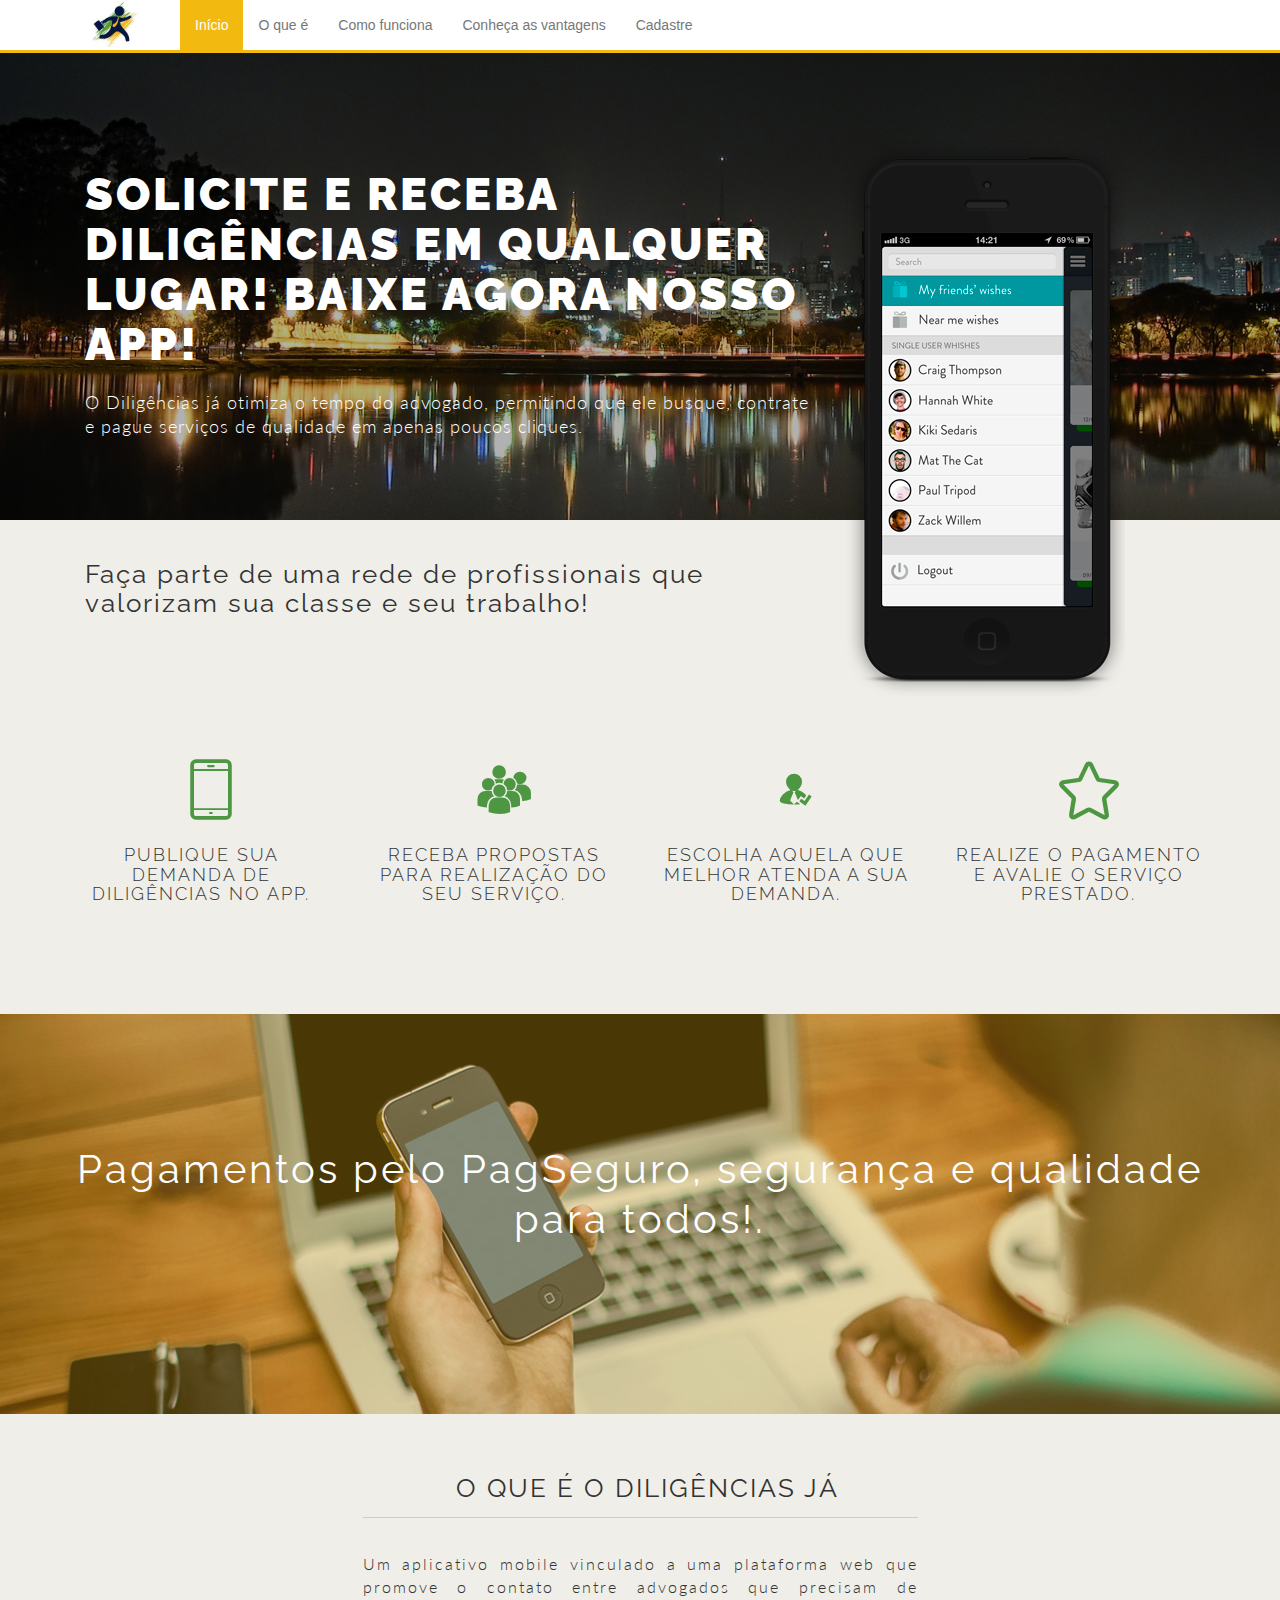
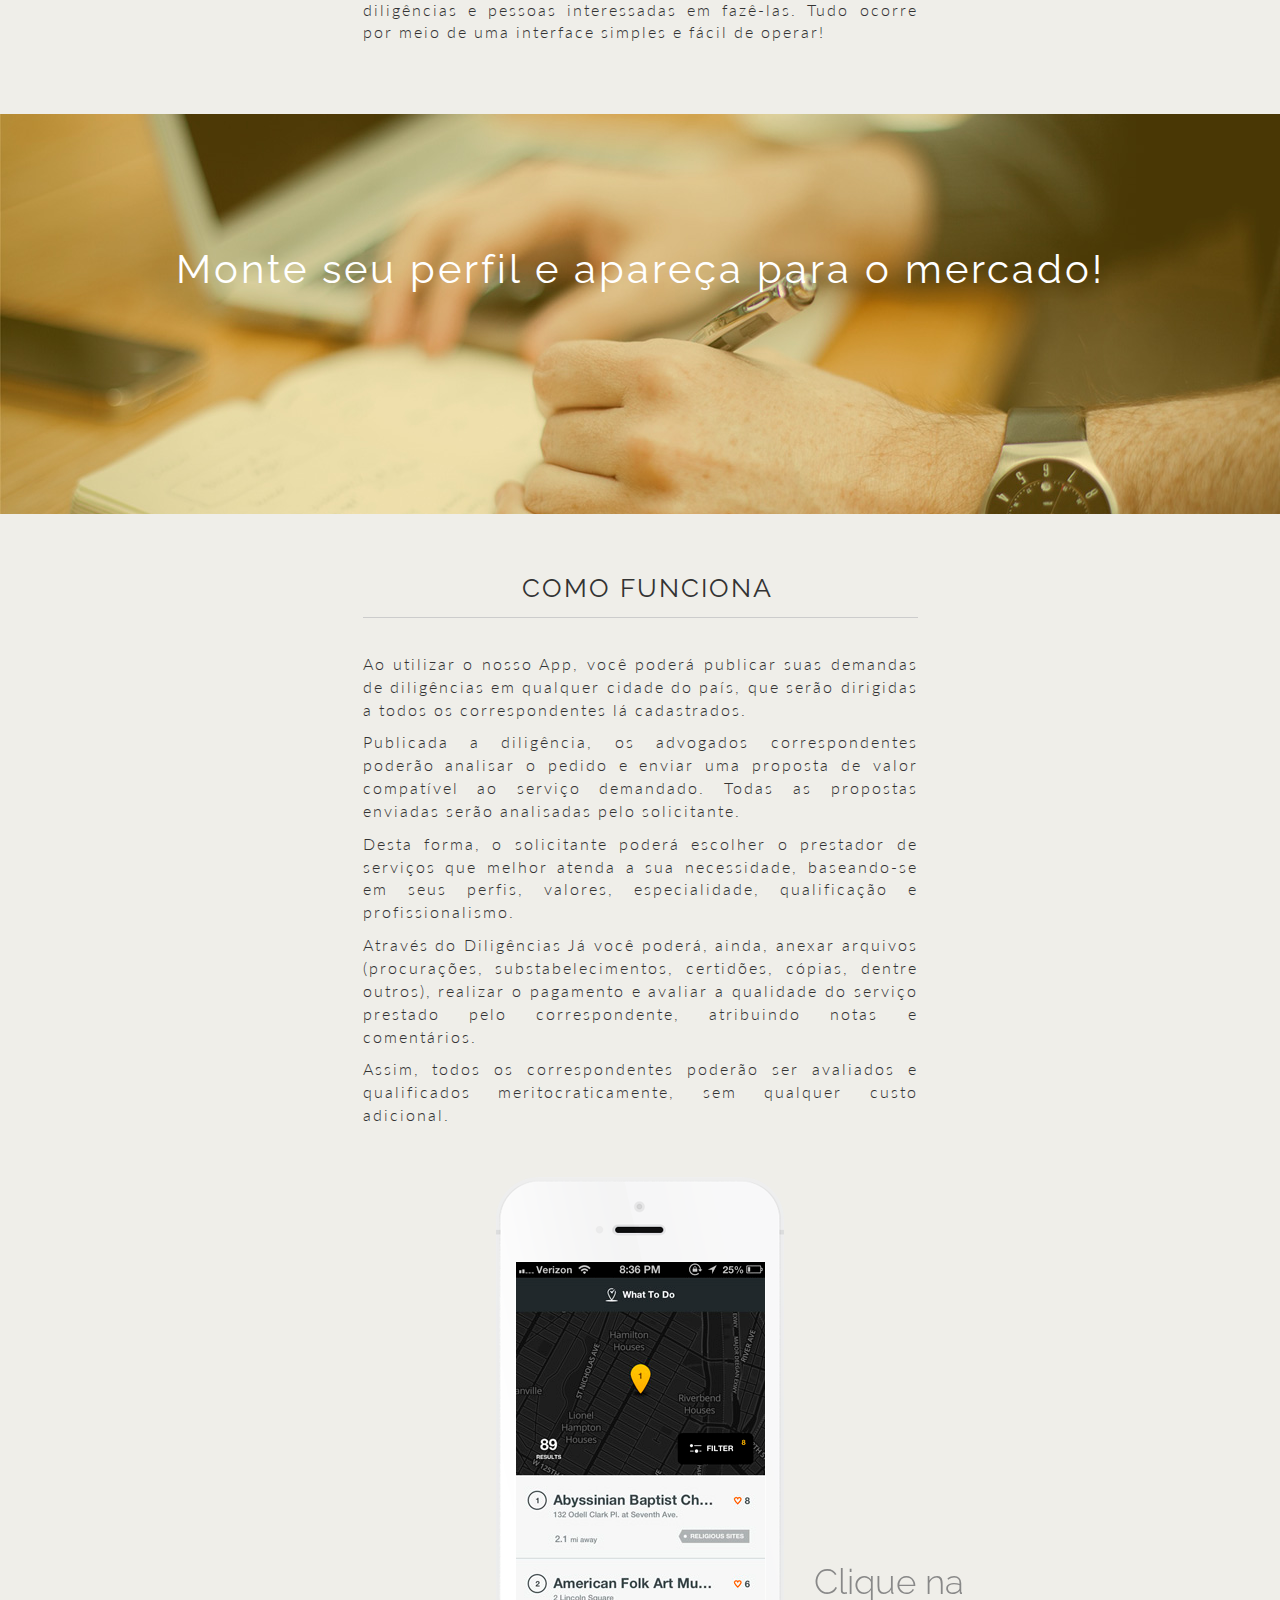
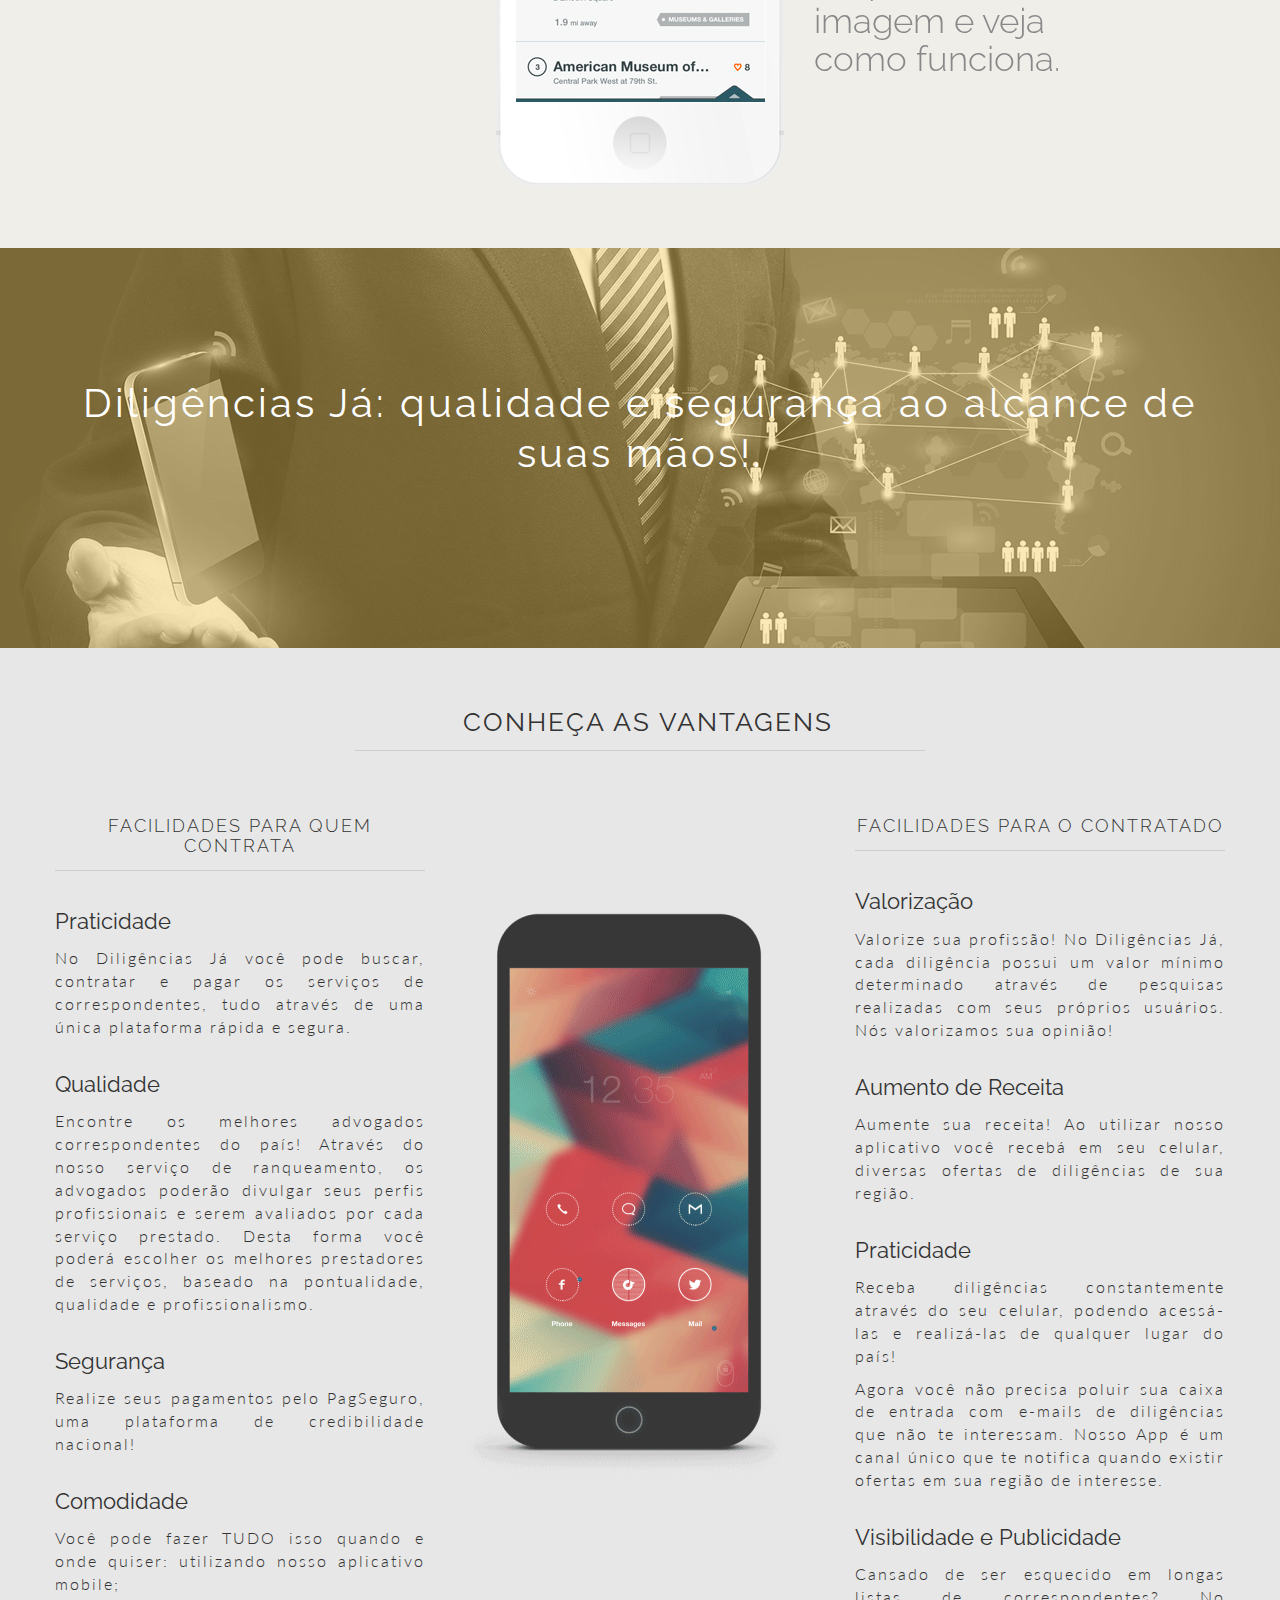
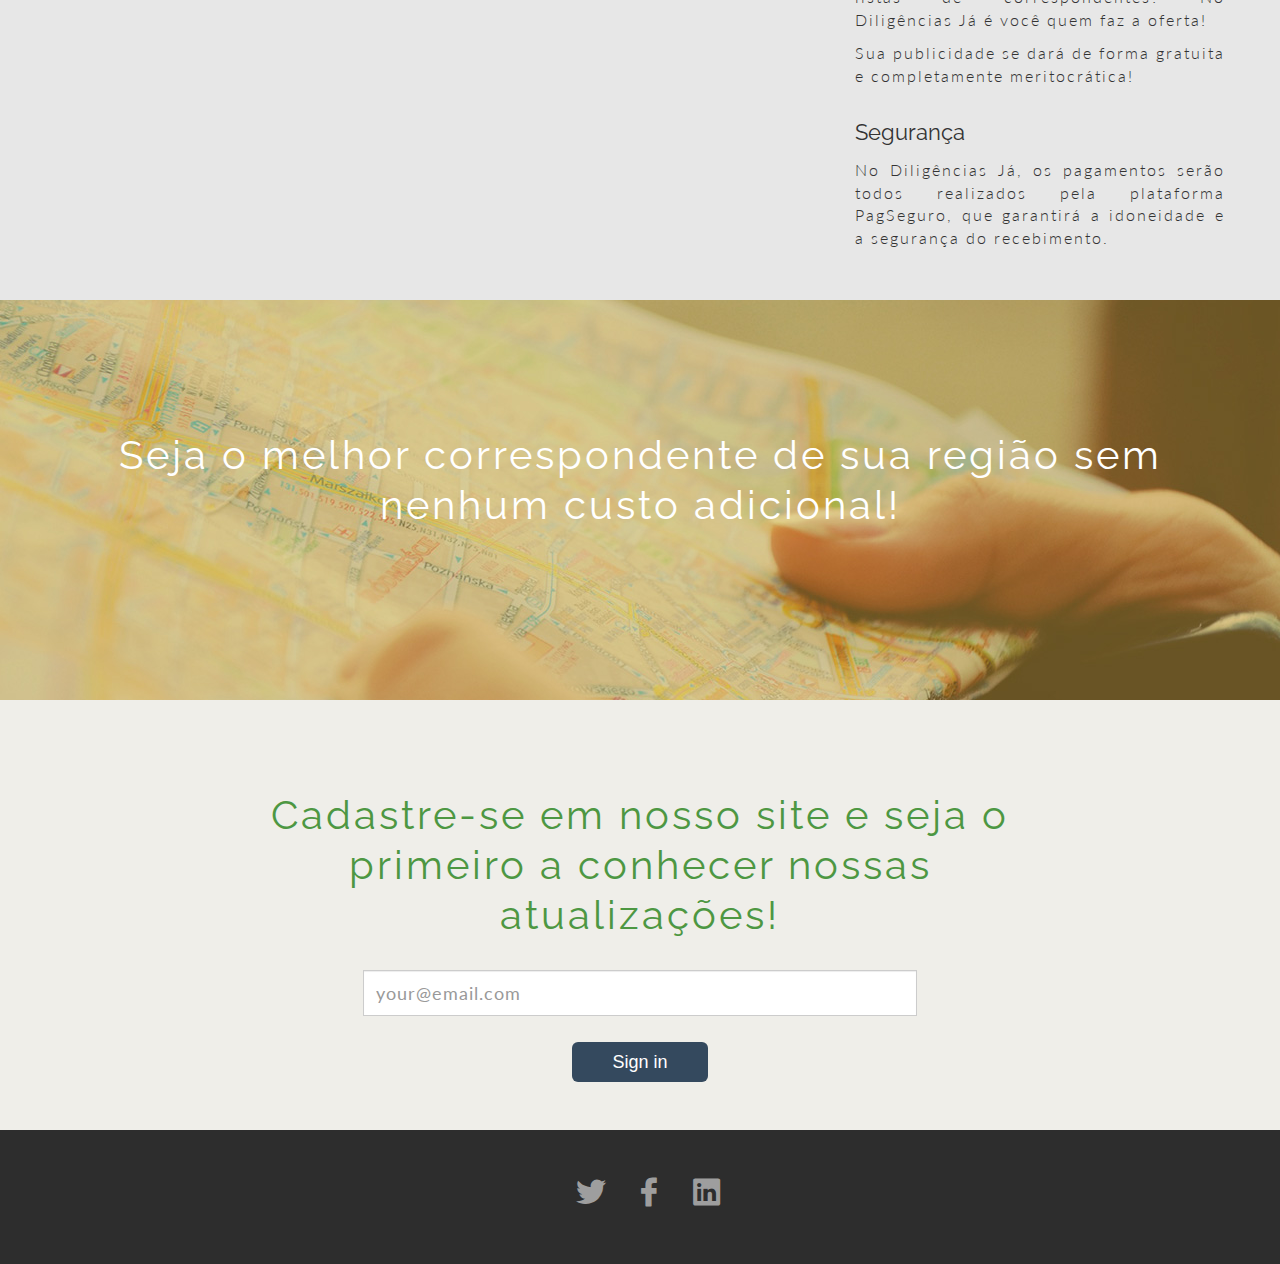
==== index.html @ 66b0fa41 "Alterações" ====
<!DOCTYPE html>
<html lang="en">
  <head>
    <meta charset="utf-8">
    <meta name="viewport" content="width=device-width, initial-scale=1.0">
    <meta name="description" content="">
    <meta name="author" content="">
    <link rel="shortcut icon" href="../../assets/ico/favicon.png">

    <title>Diligências Já</title>

    <!-- Bootstrap core CSS -->
    <link href="assets/css/bootstrap.css" rel="stylesheet">

    <!-- Custom styles for this template -->
    <link href="assets/css/main.css" rel="stylesheet">
	<link href="assets/css/flaticon.css" rel="stylesheet">
    
    <link href='http://fonts.googleapis.com/css?family=Lato:100,300,400,700,300italic,400italic' rel='stylesheet' type='text/css'>
    <link href='http://fonts.googleapis.com/css?family=Raleway:100,400,300,700' rel='stylesheet' type='text/css'>

    <!-- HTML5 shim and Respond.js IE8 support of HTML5 elements and media queries -->
    <!--[if lt IE 9]>
      <script src="../../assets/js/html5shiv.js"></script>
      <script src="../../assets/js/respond.min.js"></script>
    <![endif]-->
  </head>

  <body data-spy="scroll" data-offset="0" data-target="#navbar-main">

    <!-- Fixed navbar -->
    <div id="navbar-main">
    <div class="navbar navbar-default navbar-fixed-top">
      <div class="container">
        <div class="navbar-header">
          <button type="button" class="navbar-toggle" data-toggle="collapse" data-target=".navbar-collapse">
            <span class="icon-bar"></span>
            <span class="icon-bar"></span>
            <span class="icon-bar"></span>
          </button>
          <img src="assets/img/logo.png" width="50px" height="48px" style="margin-left: 20px; margin-right: 40px" />          
        </div>
        <div class="navbar-collapse collapse">
          <ul class="nav navbar-nav">
            <li class="active"><a href="#home" class="smoothScroll">Início</a></li>
            <li><a href="#oquee" class="smoothScroll">O que é</a></li>
            <li><a href="#comofunciona" class="smoothScroll">Como funciona</a></li>
            <li><a href="#vantagens" class="smoothScroll">Conheça as vantagens</a></li>
            <li><a href="#cadastre" class="smoothScroll">Cadastre</a></li>
          </ul>
        </div><!--/.nav-collapse -->
      </div>
    </div>
    </div>
    

	<!-- ========== HEADERWRAP ========== -->
	<section id="home" name="home" class="scrollspy"></section>
	<div id="headerwrap">
		<div class="container">
			<div class="col-lg-8">
				<h1>SOLICITE E RECEBA DILIGÊNCIAS EM QUALQUER LUGAR! BAIXE AGORA NOSSO APP!</h1>
				<p class="hidden-xs">O Diligências já otimiza o tempo do advogado, permitindo que ele busque, contrate e pague serviços de qualidade em apenas poucos cliques.</p>
			</div><!-- col-lg-4 -->
			<div class="col-lg-4" >
				<div class="phonefront">
					<img class="img-responsive" src="assets/img/320x612.png">
				</div>
			</div><!-- col-lg-4 -->
		</div><!-- container -->
	</div><!-- headerwrap -->
	
	
	<!-- ========== WELCOME TEXT ========== -->
    <div class="container">
    	<div class="row">
    		<br>
    		<div class="col-lg-8">
    			<h2>Faça parte de uma rede de profissionais que valorizam sua classe e seu trabalho!</h2>
    		</div>
			<div class="col-lg-4">
			</div>
    	</div><!-- row -->
    </div> <!-- /container -->
    
    
    
	<!-- ========== FEATURES SECTION ========== -->
    <div class="container features">
    	<div class="row">
    		<div class="col-lg-3">
    			<licon class="flaticon-phone12" style="font-size: 60px"></licon>
    			<h4>PUBLIQUE SUA DEMANDA DE DILIGÊNCIAS NO APP.</h4>
    		</div><!-- col-lg-3 -->
    		<div class="col-lg-3">
    			<licon class="flaticon-users6"></licon>
    			<h4>RECEBA PROPOSTAS PARA REALIZAÇÃO DO SEU SERVIÇO.</h4>
    		</div><!-- col-lg-3 -->
    		<div class="col-lg-3" >
    			<licon class="flaticon-43"></licon>
    			<h4>ESCOLHA AQUELA QUE MELHOR ATENDA A SUA DEMANDA.</h4>
    		</div><!-- col-lg-3 -->
    		<div class="col-lg-3">
    			<licon class="flaticon-big58" style="font-size: 60px"></licon>
    			<h4>REALIZE O PAGAMENTO E AVALIE O SERVIÇO PRESTADO.</h4>
    		</div><!-- col-lg-3 -->
    	</div><!-- features -->
    </div><!-- container -->
    


	<!-- ========== SECTION DIVIDER 01 ========== -->
	<div id="section01">
		<div class="container">
			<h1>Pagamentos pelo PagSeguro, segurança e qualidade para todos!.</h1>
		</div><!-- container -->
	</div><!-- section01 -->
	



	<!-- ========== O QUE É ========== -->
	<section id="oquee" name="oquee" class="scrollspy"></section>
	<div class="container">
		<div class="row">
		<br>
		<br>
			<div class="col-lg-6 col-lg-offset-3">
				<h2 class="centered">O QUE É O DILIGÊNCIAS JÁ</h2>
				<hr>
				<br>
				<p align="justify">Um aplicativo mobile vinculado a uma plataforma web que promove o contato entre advogados que precisam de diligências e pessoas interessadas em fazê-las. Tudo ocorre por meio de uma interface simples e fácil de operar!</p> 
				
			</div><!-- col-lg-6 -->
		</div><!-- row -->	
		
		<br>
		<br>
		<br>	
	</div><!-- container -->

	<!-- ========== SECTION DIVIDER 02 ========== -->
	<div id="section02">
		<div class="container">
			<h1>Monte seu perfil e apareça para o mercado!</h1>
		</div><!-- container -->
	</div><!-- section02 -->

	<!-- ========== COMO FUNCIONA ========== -->
	<section id="comofunciona" name="comofunciona" class="scrollspy"></section>
	<div class="container">
		<div class="row">
		<br>
		<br>
			<div class="col-lg-6 col-lg-offset-3">
				<h2 class="centered">COMO FUNCIONA</h2>
				<hr>
				<br>
				<p align="justify">Ao utilizar o nosso App, você poderá publicar suas demandas de diligências em qualquer cidade do país, que serão dirigidas a todos os correspondentes lá cadastrados.</p>
				<p align="justify">Publicada a diligência, os advogados correspondentes poderão analisar o pedido e enviar uma proposta de valor compatível ao serviço demandado. Todas as propostas enviadas serão analisadas pelo solicitante.</p>
				<p align="justify">Desta forma, o solicitante poderá escolher o prestador de serviços que melhor atenda a sua necessidade, baseando-se em seus perfis, valores, especialidade, qualificação e profissionalismo.</p>
				<p align="justify">Através do Diligências Já você poderá, ainda, anexar arquivos (procurações, substabelecimentos, certidões, cópias, dentre outros), realizar o pagamento e avaliar a qualidade do serviço prestado pelo correspondente, atribuindo notas e comentários.</p>
				<p align="justify">Assim, todos os correspondentes poderão ser avaliados e qualificados meritocraticamente, sem qualquer custo adicional.</p> 
				
			</div><!-- col-lg-6 -->
		</div><!-- row -->	
			
		<br>
		<br>
		<div id="ac-wrapper" class="ac-wrapper">
			<div class="ac-device">
				<a href="#"><img src="assets/img/screens/screen4.jpg"/></a>
				<h3 class="ac-title">Clique na imagem e veja como funciona.</h3>
			</div>
			<div class="ac-grid">
				<a href="#"><img src="assets/img/screens/screen2.jpg"/><span>Awesome showcase script.</span></a>
				<a href="#"><img src="assets/img/screens/screen1.jpg"/><span>Ideal for any app.</span></a>
				<a href="#"><img src="assets/img/screens/screen3.jpg"/><span>Truly fashion design.</span></a>
				<a href="#"><img src="assets/img/screens/screen4.jpg"/><span>It's cool, you know it.</span></a>
			</div>
		</div><!-- ac-wrapper -->
		<br>
		<br>
		<br>	
	</div><!-- container -->
	
	
	
	<!-- ========== SECTION DIVIDER 03 ========== -->
	<div id="section03">
		<div class="container">
			<h1>Diligências Já: qualidade e segurança ao alcance de suas mãos!.</h1>
		</div><!-- container -->
	</div><!-- section03 -->
	
	
	
	<!-- ========== FAQ SECTION ========== -->
	<section id="vantagens" name="vantagens" class="scrollspy"></section>
	<div id="faqsection">
		<div class="container">
			<div class="row">
			<br>
			<br>
				<div class="row">
					<div class="col-lg-6 col-lg-offset-3">
						<h2 class="centered">CONHEÇA AS VANTAGENS</h2>
						<hr>
						<br>
						<br>
					</div><!-- col-lg-6 -->
				</div>
				<div class="row">
					<div class="col-lg-4">
						<h4 class="centered">FACILIDADES PARA QUEM CONTRATA</h4>
						<hr>
						<br>
						<div class="advantage-header">Praticidade</div>
			            <p style="text-align: justify">No Diligências Já você pode buscar, contratar e pagar os serviços de correspondentes, tudo através de uma única plataforma rápida e segura.</p>
			            <br>
			            <div class="advantage-header">Qualidade</div>
			            <p style="text-align: justify">Encontre os melhores advogados correspondentes do país! Através do nosso serviço de ranqueamento, os advogados poderão divulgar seus perfis profissionais e serem avaliados por cada serviço prestado. Desta forma você poderá escolher os melhores prestadores de serviços, baseado na pontualidade, qualidade e profissionalismo.</p>
			            <br>
			            <div class="advantage-header">Segurança</div>
			            <p style="text-align: justify">Realize seus pagamentos pelo PagSeguro, uma plataforma de credibilidade nacional!</p>
			            <br>
			            <div class="advantage-header">Comodidade</div>
			            <p style="text-align: justify">Você pode fazer TUDO isso quando e onde quiser: utilizando nosso aplicativo mobile;</p>
					</div>

					<div class="col-lg-4" style="text-align: left">
						<br><br><br><br>
						<img class="img-responsive" src="assets/img/animation.gif" class="centered">
					</div><!-- col-lg-6 -->

					<div class="col-lg-4">
						<h4 class="centered">FACILIDADES PARA O CONTRATADO</h4>
						<hr>
						<br>
						<div class="advantage-header">Valorização</div>
			            <p style="text-align: justify">Valorize sua profissão! No Diligências Já, cada diligência possui um valor mínimo determinado através de pesquisas realizadas com seus próprios usuários. Nós valorizamos sua opinião!</p>
			            <br>
			            <div class="advantage-header">Aumento de Receita</div>
			            <p style="text-align: justify">Aumente sua receita! Ao utilizar nosso aplicativo você recebá em seu celular, diversas ofertas de diligências de sua região.</p>
			            <br>
			            <div class="advantage-header">Praticidade</div>
			            <p style="text-align: justify">Receba diligências constantemente através do seu celular, podendo acessá-las e realizá-las de qualquer lugar do país!</p>
						<p style="text-align: justify">Agora você não precisa poluir sua caixa de entrada com e-mails de diligências que não te interessam. Nosso App é um canal único que te notifica quando existir ofertas em sua região de interesse.</p>
			            <br>
			            <div class="advantage-header">Visibilidade e Publicidade</div>
			            <p style="text-align: justify">Cansado de ser esquecido em longas listas de correspondentes? No Diligências Já é você quem faz a oferta!</p>
						<p style="text-align: justify">Sua publicidade se dará de forma gratuita e completamente meritocrática!</p>
						<br>
						<div class="advantage-header">Segurança</div>
			            <p style="text-align: justify">No Diligências Já, os pagamentos serão todos realizados pela plataforma PagSeguro, que garantirá a idoneidade e a segurança do recebimento.</p>
					</div>
				</div>
			</div><!-- row -->
		</div><!-- container -->
		<br>
		<br>
	</div><!-- faqsection -->	
	
	<!-- ========== SECTION DIVIDER 03 ========== -->
	<div id="section04">
		<div class="container">
			<h1>Seja o melhor correspondente de sua região sem nenhum custo adicional!</h1>
		</div><!-- container -->
	</div>
		
	<!-- ========== Register Wrap ========== -->
	<section id="cadastre" name="cadastre" class="scrollspy"></section>
	<div id="registerwrap">
		<div class="container">
			<div class="row">
				<div class="col-lg-8 col-lg-offset-2">
					<h1>Cadastre-se em nosso site e seja o primeiro a conhecer nossas atualizações!</h1>
					<br>
				</div>
			</div>	
			
			<div class="row">
				<div class="col-lg-offset-3 col-lg-9">
					<form class="form-horizontal" role="form">
					  <div class="form-group">
					    <div class="col-lg-8">
					      <input type="email" class="form-control" id="inputEmail1" placeholder="your@email.com">
					    </div>
					  </div>
					  <div class="form-group">
					    <div class="col-lg-8 centered">
					    <br>
					      <a type="submit" class="btn-lg btn-theme">Sign in</a>
					    </div>
					  </div>
					</form>
				</div>	<!-- col-lg-9 -->		
			
			</div><!-- row -->
			<br>
			<br>
		</div><!-- Container -->
	</div><!-- registerwrap -->
	
	
	
	<div id="footerwrap">
		<div class="container">
			<div class="row">
				<div class="col-lg-offset-4 col-lg-4 centered">
					<p>
						<a href="http://twitter.com/diligencias_ja" target="_blank" class="icon flaticon-social19"></a> 
						<a href="https://www.facebook.com/pages/Dilig%C3%AAncias-J%C3%A1/636984293094674" target="_blank" class="icon flaticon-facebook55"></a>
						<a href="#" class="icon flaticon-linkedin12"></a></p>
				</div>
			
			</div>
			<br>
			<br>
		</div>
	</div>
	

    <!-- Bootstrap core JavaScript
    ================================================== -->
    <!-- Placed at the end of the document so the pages load faster -->
    <script type="text/javascript" src="assets/js/jquery.min.js"></script>
    <script type="text/javascript" src="assets/js/bootstrap.min.js"></script>
	<script type="text/javascript" src="assets/js/appshowcase.js"></script>
    <script type="text/javascript" src="assets/js/smoothscroll.js"></script> 
	<script type="text/javascript" src="assets/js/jquery-func.js"></script>
	<script type="text/javascript" src="assets/js/retina.js"></script>
	<script>
		$(function() {
			AppShowcase.init();
		});
	</script>
  </body>
</html>
---- assets/css/main.css ----
/*
 * Author: Carlos Alvarez
 * URL: http://Alvarez.is
 *
 * Project Name: Diamond - Bootstrap 3 App Landing Page
 * Version: 1.1
 * Date: 09-10-2013
 * URL: http://alvarez.is/demo/diamond/
 */


body {
  padding-top: 70px;
  background-color: #efeee9;
}

h1, h2, h3, h4, h5, h6 {
	font-family: 'Raleway', sans-serif;
}

h2 {
	color: #333;
	font-size: 26px;
	font-weight: 400;
	letter-spacing: 2px;
	margin-left: 15px;
}

h4 {
	color: #333;
	font-size: 18px;
	font-weight: 300;
	letter-spacing: 2px;
	
}

p {
	font-family: 'Lato', sans-serif;
	color: #333;
	font-size: 16px;
	letter-spacing: 2px;
	font-weight: 300;
}

 hr {
    display: block;
    height: 1px;
    border: 0;
    border-top: 1px solid #ccc;
    margin: 1em 0;
    padding: 0;
}

.centered {
	text-align: center;
}


/* ========== Bootstrap Modifications ========== */
.navbar-default {
	background-color: #ffffff;
	border-color: #e7e7e7;
	border-bottom: #f2b910 solid 3px;
}

.navbar-default .navbar-nav > .active > a,
.navbar-default .navbar-nav > .active > a:hover,
.navbar-default .navbar-nav > .active > a:focus {
  	color: #ffffff;
	background-color: #f2b910;
}

.navbar-brand licon {
	vertical-align: middle;
}

.advantage-header {
	font-family: 'Raleway', sans-serif;
	font-size: 22px;
	color: #333;
	margin-bottom: 10px;
}

.accordion-heading {
	margin-top: : 30px;
}

.accordion-heading a {
	font-family: 'Raleway', sans-serif;
	font-size: 22px;
	color: #333;
}

.accordion-heading a:hover {
	font-family: 'Raleway', sans-serif;
	font-size: 22px;
	color: #4d9742;
	text-decoration: none;
}

.form-control {
	  height: 46px;
	  font-size: 18px;
	  font-family: 'Lato', sans-serif;
	  letter-spacing: 1px;
	  border-radius: 0px;
}

.btn-theme {
  color: #ffffff;
  background-color: #34495e;
  padding-left: 40px;
  padding-right: 40px;
  padding-bottom: 10px;
  padding-top: 10px;
}

.btn-theme:hover,
.btn-theme:focus,
.btn-theme:active,
.btn-theme.active,
.open .dropdown-toggle.btn-default {
  background-color: #2c3e50;
  color: #ffffff;
  cursor: pointer;
}

/* ========== WRAP Configuration ========== */

#headerwrap {
	background: url(../img/bg.jpg) no-repeat center top;
	margin-top: -50px;
	padding-top:120px;
	text-align:center;
	background-attachment: relative;
	background-position: center center;
	min-height: 500px;
	width: 100%;
	
    -webkit-background-size: 100%;
    -moz-background-size: 100%;
    -o-background-size: 100%;
    background-size: 100%;

    -webkit-background-size: cover;
    -moz-background-size: cover;
    -o-background-size: cover;
    background-size: cover;
}

#headerwrap h1 {
	color: #ffffff;
	font-size: 45px;
	font-weight: 900;
	line-height: 50px;
	text-align: left;
	padding-top: 10px;
	letter-spacing: 3px;
}

#headerwrap p {
	color: #ffffff;
	font-size: 18px;
	margin-top:20px;
	line-height: 24px;
	text-align: left;
	letter-spacing: 1px;
}

.phonefront {
	position: absolute;
	height: auto;
}

#section01 {
	background: url(../img/section01.jpg) no-repeat center top;
	padding-top:80px;
	text-align:center;
	background-attachment: relative;
	background-position: center center;
	min-height: 400px;
	width: 100%;
	
    -webkit-background-size: 100%;
    -moz-background-size: 100%;
    -o-background-size: 100%;
    background-size: 100%;

    -webkit-background-size: cover;
    -moz-background-size: cover;
    -o-background-size: cover;
    background-size: cover;
}

#section01 h1 {
	color: #ffffff;
	font-size: 40px;
	font-weight: 400;
	line-height: 50px;
	text-align: center;
	padding-top: 30px;
	letter-spacing: 3px;
}

#section02 {
	background: url(../img/section02.jpg) no-repeat center top;
	padding-top:80px;
	text-align:center;
	background-attachment: relative;
	background-position: center center;
	min-height: 400px;
	width: 100%;
	
    -webkit-background-size: 100%;
    -moz-background-size: 100%;
    -o-background-size: 100%;
    background-size: 100%;

    -webkit-background-size: cover;
    -moz-background-size: cover;
    -o-background-size: cover;
    background-size: cover;
}

#section02 h1 {
	color: #ffffff;
	font-size: 40px;
	font-weight: 400;
	line-height: 50px;
	text-align: center;
	padding-top: 30px;
	letter-spacing: 3px;
}

#section03 {
	background: url(../img/section03.jpg) no-repeat center top;
	padding-top:80px;
	text-align:center;
	background-attachment: relative;
	background-position: center center;
	min-height: 400px;
	width: 100%;
	
    -webkit-background-size: 100%;
    -moz-background-size: 100%;
    -o-background-size: 100%;
    background-size: 100%;

    -webkit-background-size: cover;
    -moz-background-size: cover;
    -o-background-size: cover;
    background-size: cover;
}

#section03 h1 {
	color: #ffffff;
	font-size: 40px;
	font-weight: 400;
	line-height: 50px;
	text-align: center;
	padding-top: 30px;
	letter-spacing: 3px;
}

#section04 {
	background: url(../img/section04.jpg) no-repeat center top;
	padding-top:80px;
	text-align:center;
	background-attachment: relative;
	background-position: center center;
	min-height: 400px;
	width: 100%;
	
    -webkit-background-size: 100%;
    -moz-background-size: 100%;
    -o-background-size: 100%;
    background-size: 100%;

    -webkit-background-size: cover;
    -moz-background-size: cover;
    -o-background-size: cover;
    background-size: cover;
}

#section04 h1 {
	color: #ffffff;
	font-size: 40px;
	font-weight: 400;
	line-height: 50px;
	text-align: center;
	padding-top: 30px;
	letter-spacing: 3px;
}

#registerwrap {
	/*background-color: #ffffff;*/
	color: #ffffff;
	margin-top: 40px;
}

#registerwrap h1 {
	color: #4d9742;
	font-size: 40px;
	font-weight: 400;
	line-height: 50px;
	text-align: center;
	padding-top: 30px;
	letter-spacing: 3px;
}

#footerwrap {
	background-color: #2d2d2d;
	color: #ffffff;
	padding-top: 40px;
}

#footerwrap h3 {
	color: white;
	font-size: 22px;
	letter-spacing: 2px;
}

#footerwrap p {
	color: white;
	font-size: 16px;
	letter-spacing: 2px;
}

/* =========== Linecons ============ */

.features {
	padding-top: 120px;
	padding-bottom: 100px;
	text-align: center;
}

licon {
	font-size: 60px;
	color: #4d9742;
	padding: 20px;
	vertical-align: middle;
}

#faqsection {
	background-color: #e7e7e7;
}

.faq licon {
	font-size: 35px;
	padding-left: 0px;
}


/* =========== APP Showcase ========== */

.ac-wrapper {
	width: 100%;
	position: relative;
	-webkit-perspective: 1000px;
	-moz-perspective: 1000px;
	perspective: 1000px;
	-webkit-perspective-origin: 50% 25%;
	-moz-perspective-origin: 50% 25%;
	perspective-origin: 50% 25%;
}

.ac-wrapper h2 {
	top: 20%;
	width: 50%;
	position: absolute;
	font-weight: 300;
	font-size: 4em;
	text-align: right;
	padding: 0 180px 0 50px;
	pointer-events: none;
}

.ac-wrapper h2 span {
	display: block;
	font-size: 60%;
	color: #c0c0c0;
}

.ac-device {
	background: url(../img/iPhone.png) no-repeat;
	width: 288px;
	height: 611px;
	margin: 0 auto;
	position: relative;
	-webkit-transition: all 0.3s ease;
	-moz-transition: all 0.3s ease;
	transition: all 0.3s ease;
	-webkit-transform-style: preserve-3d;
	-moz-transform-style: preserve-3d;
	transform-style: preserve-3d;
}

.ac-device a {
	height: 440px;
	width: 249px;
	display: inline-block;
	margin: 85px 0 0 20px;
}

.ac-device a img {
	display: block;
}

.ac-device h3 {
	position: absolute;
	font-size: 2.5em;
	left: 100%;
	width: 100%;
	top: 60%;
	margin-left: 30px;
	font-weight: 300;
	color: #888;
}

.ac-grid {
	position: absolute;
	width: 100%;
	padding-top: 3.6em;
	z-index: 1000;
	top: 0;
	left: 0;
	text-align: center;
	pointer-events: none;
	-webkit-transform-style: preserve-3d;
	-moz-transform-style: preserve-3d;
	transform-style: preserve-3d;
}

.ac-grid a {
	width: 220px;
	display: inline-block;
	position: relative;
	margin: 10px 5px;
	cursor: pointer;
	opacity: 0;
	pointer-events: none;
	-webkit-transition: all 0.3s ease;
	-moz-transition: all 0.3s ease;
	transition: all 0.3s ease;
	-webkit-transform: translateZ(-350px);
	-moz-transform: translateZ(-350px);
	transform: translateZ(-350px);
	-webkit-transition-delay: 0s;
	-moz-transition-delay: 0s;
	transition-delay: 0s;
}

.ac-grid a:first-child {
	-webkit-transform-origin: right center;
	-moz-transform-origin: right center;
	transform-origin: right center;
}

.ac-grid a:last-child {
	-webkit-transform-origin: left center;
	-moz-transform-origin: left center;
	transform-origin: left center;
}

.ac-grid a img {
	display: block;
	width: 100%;
}

.ac-grid a span {
	position: absolute;
	height: 100%;
	width: 100%;
	left: 0;
	top: 0;
	text-transform: uppercase;
	padding: 4em 1em 0;
	z-index: 100;
	color: #ddd;
	background: rgba(0,0,0,0.4);
	font-weight: 700;
	opacity: 0;
	-webkit-transform: translateY(-5px);
	-moz-transform: translateY(-5px);
	transform: translateY(-5px);
	-webkit-transition: all 0.2s ease;
	-moz-transition: all 0.2s ease;
	transition: all 0.2s ease;
}

.ac-grid a:hover span {
	opacity: 1;
	-webkit-transform: translateY(0);
	-moz-transform: translateY(0);
	transform: translateY(0);
}

.ac-wrapper.ac-gridview .ac-device {
	-webkit-transform: translateZ(-350px);
	-moz-transform: translateZ(-350px);
	transform: translateZ(-350px);
	opacity: .6;
}

.ac-wrapper.ac-gridview .ac-grid {
	pointer-events: auto;
}

.ac-wrapper.ac-gridview .ac-grid a {
	opacity: 1;
	pointer-events: auto;
}

.ac-wrapper.ac-gridview .ac-grid a:first-child {
	-webkit-transform: rotateY(-20deg) translateZ(0px);
	-moz-transform: rotateY(-20deg) translateZ(0px);
	transform: rotateY(-20deg) translateZ(0px);
}

.ac-wrapper.ac-gridview .ac-grid a:nth-child(2) {
	-webkit-transition-delay: 50ms;
	-moz-transition-delay: 50ms;
	transition-delay: 50ms;
	-webkit-transform: translateZ(0px);
	-moz-transform: translateZ(0px);
	transform: translateZ(0px);
}

.ac-wrapper.ac-gridview .ac-grid a:nth-child(3) {
	-webkit-transition-delay: 100ms;
	-moz-transition-delay: 100ms;
	transition-delay: 100ms;
	-webkit-transform: translateZ(0px);
	-moz-transform: translateZ(0px);
	transform: translateZ(0px);
}

.ac-wrapper.ac-gridview .ac-grid a:last-child {
	-webkit-transition-delay: 150ms;
	-moz-transition-delay: 150ms;
	transition-delay: 150ms;
	-webkit-transform: rotateY(20deg) translateZ(0px);
	-moz-transform: rotateY(20deg) translateZ(0px);
	transform: rotateY(20deg) translateZ(0px);
}


/* ==========================================================================
   Pricing Tables
   ========================================================================== */
   
.pricing-option {
    padding-bottom: 40px;
}

.pricing-option .pricing-top {
    position: relative;
    background: #222;
    color: white;
    text-align: center;
    font-weight: bold;

    padding: 40px 20px 30px 20px;
    -webkit-box-sizing: border-box;
    -moz-box-sizing: border-box;
    box-sizing: border-box;
}

.pricing-option .pricing-top .special-label {
    display: block;
    width: 100%;
    position: absolute;
    top: 0;
    left: 0;
    background: #4d9742;
    text-transform: uppercase;
    font-size: 15px;
    font-weight: bold;
    padding: 3px 0;
}

.special .pricing-top {
    background: black;
}

.pricing-option .pricing-edition {
    text-transform: uppercase;
    display: block;
    font-size: 25px;
    letter-spacing: 8px;
}

.pricing-option .price {
    display: inline-block;
    position: relative;
    font-family: 'Raleway', sans-serif;
}

.pricing-option .price sup {
    position: absolute;
    top: 50px;
    left: -10px;
    font-size: 24px;
    font-family: 'Raleway', sans-serif;
}

.pricing-option .price .price-amount {
    font-size: 108px;
    letter-spacing: -4px;
    font-family: 'Raleway', sans-serif;
}

.pricing-option .price small {
    position: relative;
    left: -10px;
    font-size: 18px;
}

.pricing-option ul {
    list-style: none;
    margin: 0;
    background: #ffffff;
    text-align: center;
    padding-left: 0px;
    font-family: 'Lato', sans-serif;
    letter-spacing: 1px;
}

.pricing-option ul li {
    border-bottom: solid 1px #e1e1e1;
    padding-top: 20px;
    padding-bottom: 20px;
}

.pricing-option .pricing-signup {
    display: block;
    text-align: center;
    font-size: 18px;
    font-weight: bold;
    padding: 15px 10px;
    color: white;
    background: #4d9742;
    font-family: 'Lato', sans-serif;
    letter-spacing: 2px;
}

.pricing-option .pricing-signup:hover {
    background: #16a085;
}


.icon {
	font-size: 30px;
	color: #9e9e9e;
}

.icon:hover {
	color: #f2b910;
	text-decoration: none
}



/* =========== Media Queries ============ */

@media (max-width : 1025px) { 
	
	#headerwrap h1 {
		padding-top: 0px;
		font-size: 30px;
		line-height: 36px;
		text-align: center;
	}
	
	.phonefront {
		position: relative;
		text-align: center;
	}
}


/* =========== SPECIAL Media Queries for APP Showcase ============ */


@media screen and (max-width: 1024px) {
	.ac-wrapper { 
		font-size: 60%; 
		width: 100%; 
		padding: 0 20px;
	}

	.ac-device {
		margin: 0;
		width: 100%;
	}

	.ac-device h3 { 
		width: 50%;
		left: 290px;
	}

	.ac-wrapper h2 { 
		left: 308px; 
		padding: 0; 
		text-align: left; 
		margin-left: 30px;
	}
}

@media screen and (max-width: 928px) {
	.ac-grid {
		width: 90%;
		left: 5%;
		margin-left: 0;
		padding-top: 8em;
	}

	.ac-grid a {
		width: 22%;
	}
}


@media screen and (max-width: 571px) {
	.ac-wrapper {
		padding: 0 20px 100px;
		margin-left: -10px;
	}

	.ac-wrapper h2 { 
		width: 100%;
		text-align: center;
		margin: 0 0 1em;
		top: 0;
		left: auto;
		position: relative;
	}

	.ac-device {
		margin: 0 !important;
		width: 288px;
		padding: -10px;
	}

	.ac-device h3 {
		position: relative;
		margin: 0;
		left: auto;
		width: 100%;
		top: 100px;
		display: block;
		text-align: center;
	}

	.ac-grid a {
		width: 40%;
	}

	.ac-wrapper.ac-gridview .ac-grid a {
		-webkit-transform: translateZ(0px) !important;
		-moz-transform: translateZ(0px) !important;
		transform: translateZ(0px) !important;
	}
}
---- assets/css/flaticon.css ----
@font-face {
	font-family: "Flaticon";
	src: url("../fonts/flaticon.eot");
	src: url("../fonts/flaticon.eot#iefix") format("embedded-opentype"),
	url("../fonts/flaticon.woff") format("woff"),
	url("../fonts/flaticon.ttf") format("truetype"),
	url("../fonts/flaticon.svg") format("svg");
	font-weight: normal;
	font-style: normal;
}
[class^="flaticon-"]:before, [class*=" flaticon-"]:before,
[class^="flaticon-"]:after, [class*=" flaticon-"]:after {   
	font-family: Flaticon;
    font-style: normal;    
	margin-left: 20px;
}.flaticon-banknote:before {
	content: "\e000";
}
.flaticon-banknotes:before {
	content: "\e001";
}
.flaticon-big58:before {
	content: "\e002";
}
.flaticon-facebook55:before {
	content: "\e003";
}
.flaticon-favorite21:before {
	content: "\e004";
}
.flaticon-hand129:before {
	content: "\e005";
}
.flaticon-handshake1:before {
	content: "\e006";
}
.flaticon-iphone26:before {
	content: "\e007";
}
.flaticon-like:before {
	content: "\e008";
}
.flaticon-linkedin12:before {
	content: "\e009";
}
.flaticon-magnifier13:before {
	content: "\e00a";
}
.flaticon-multiple25:before {
	content: "\e00b";
}
.flaticon-phone12:before {
	content: "\e00c";
}
.flaticon-social19:before {
	content: "\e00d";
}
.flaticon-users6:before {
	content: "\e00e";
}
.flaticon-verification5:before {
	content: "\e00f";
}
.flaticon-43:before {
	content: "\e010";
}
.flaticon-visa6:before {
	content: "\e011";
}
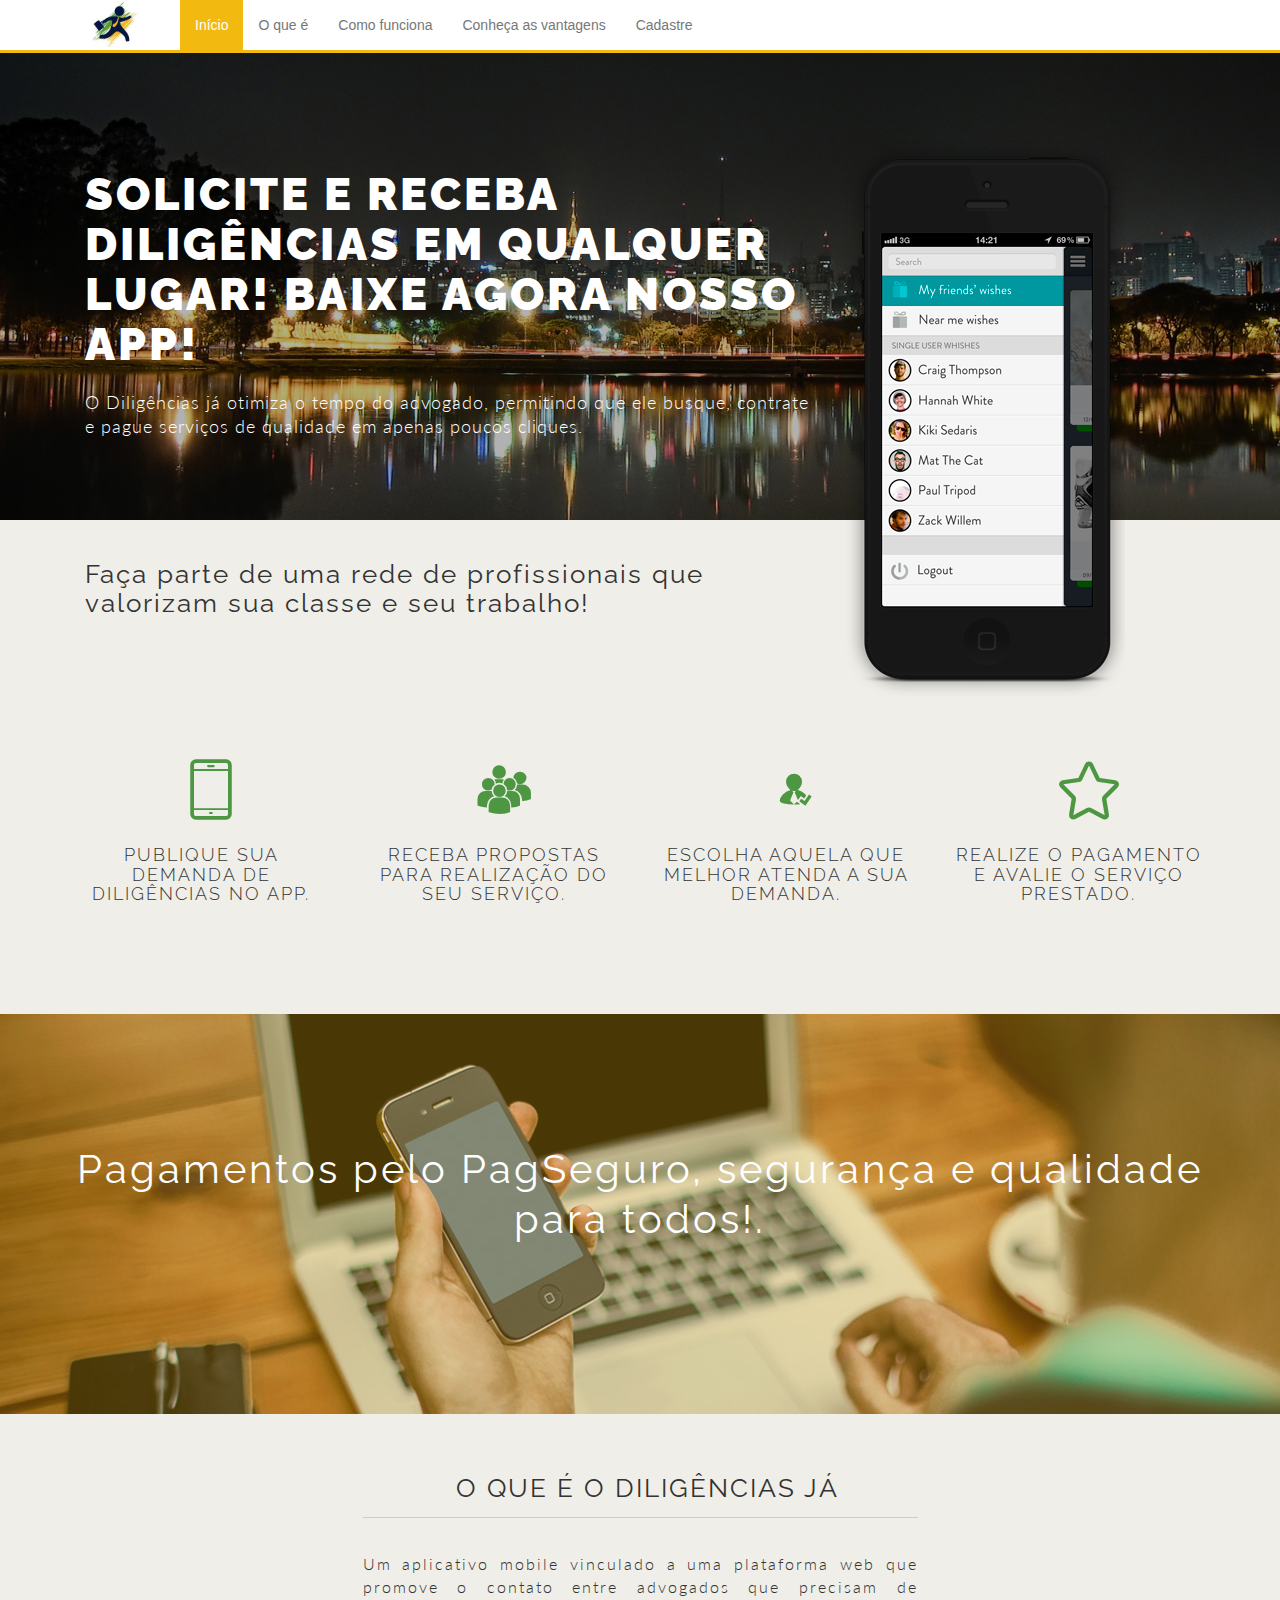
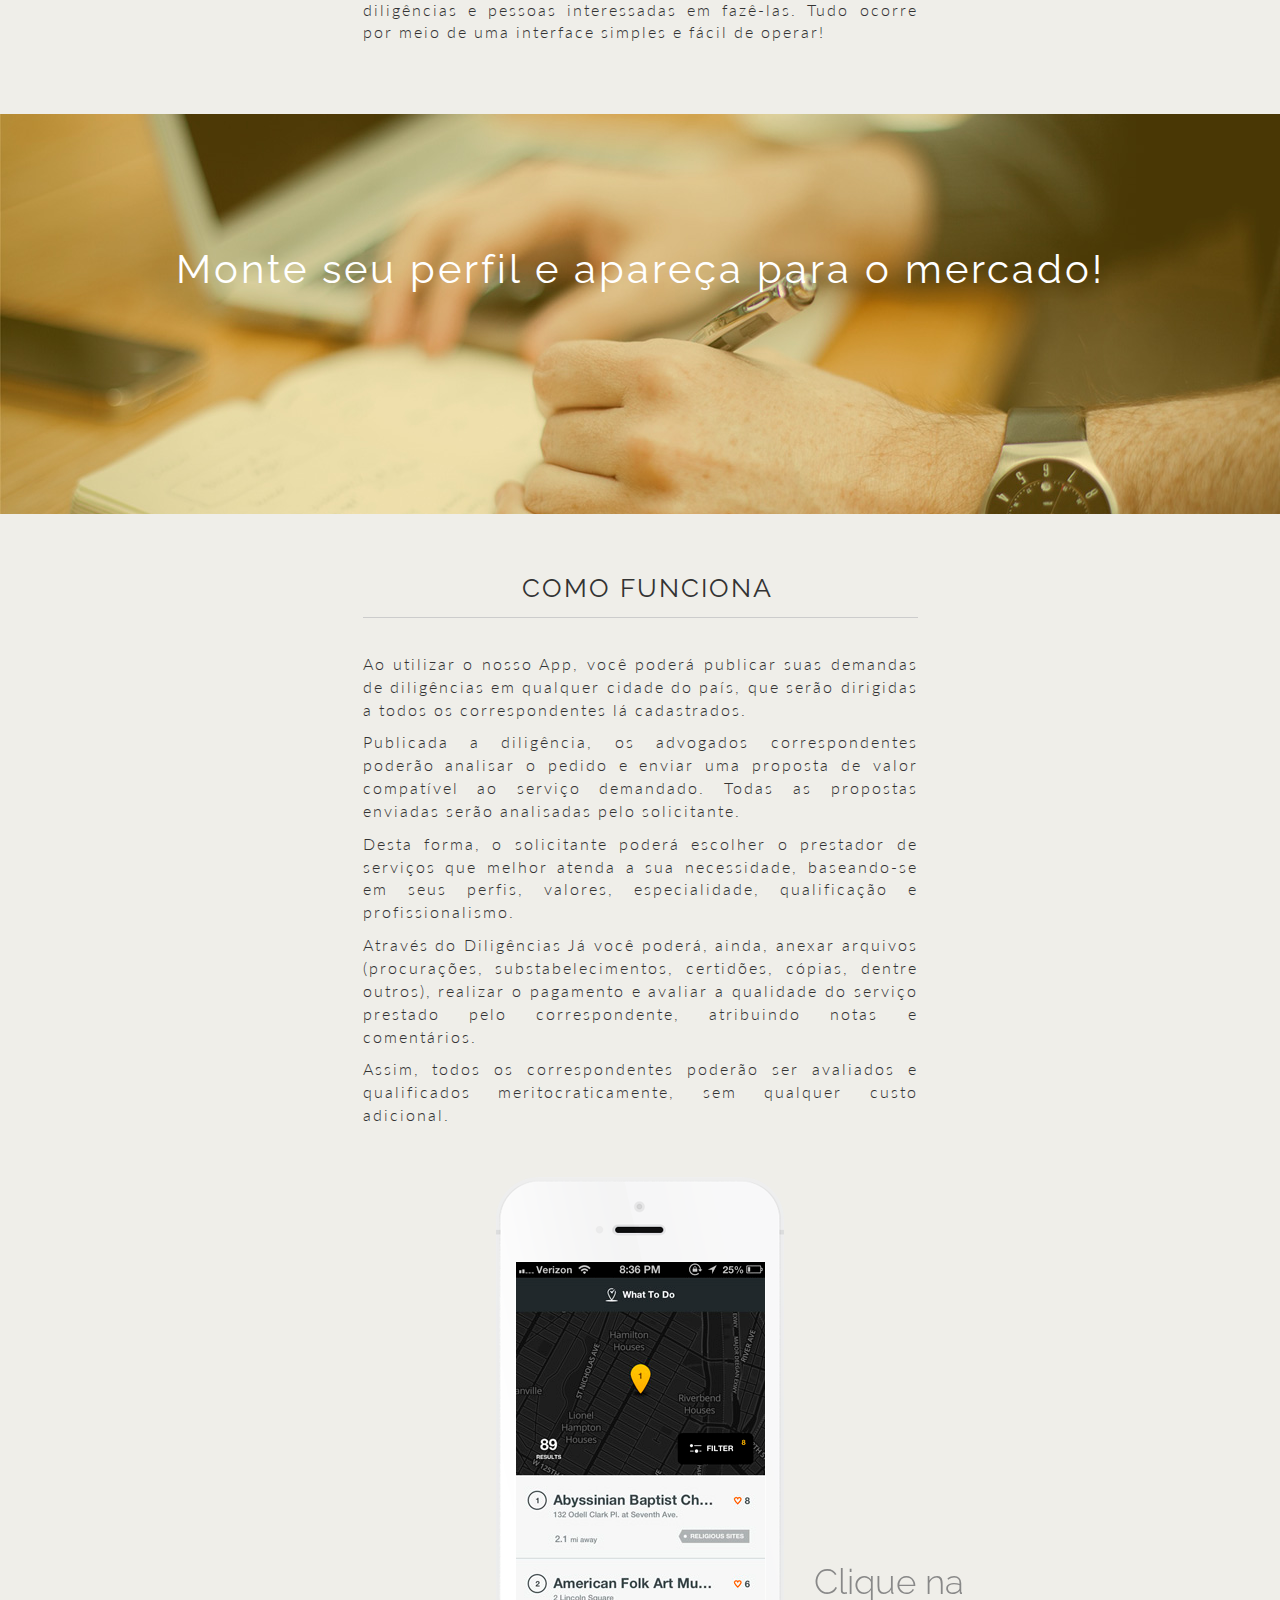
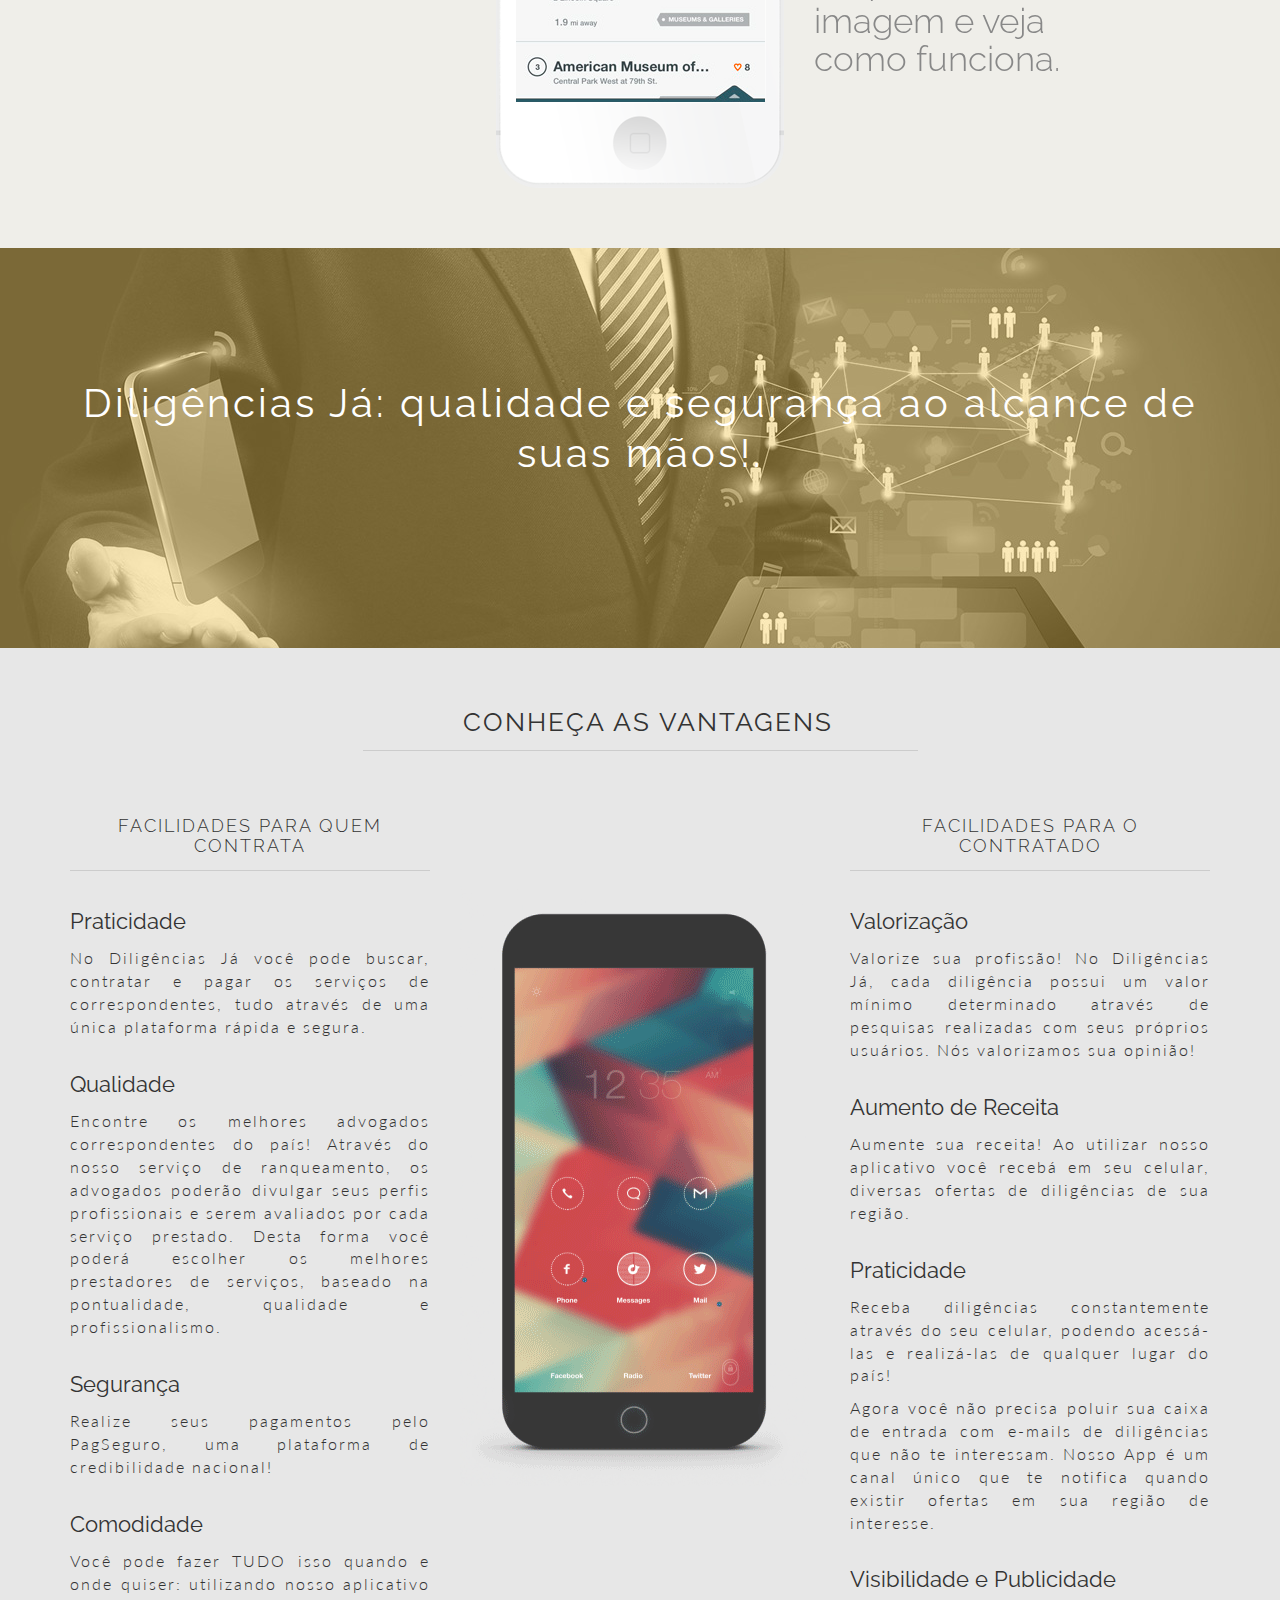
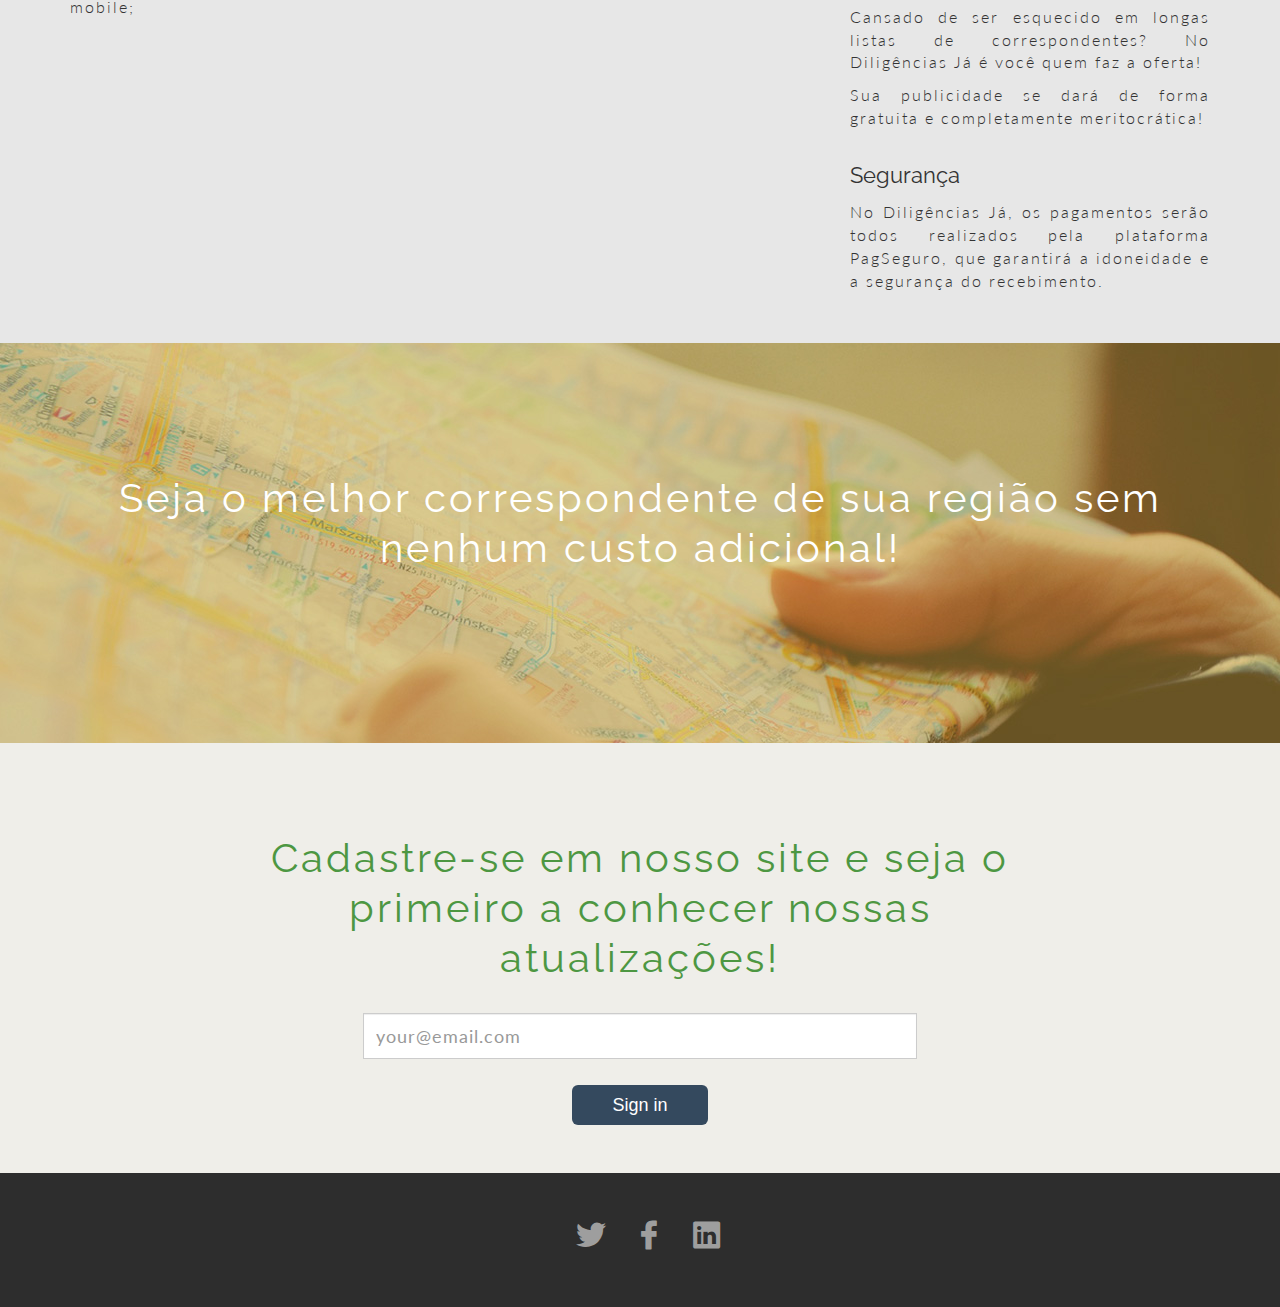
==== commit d6a014a5: "Alterações" ====
--- a/index.html
+++ b/index.html
@@ -202,58 +202,54 @@
 			<div class="row">
 			<br>
 			<br>
-				<div class="row">
-					<div class="col-lg-6 col-lg-offset-3">
-						<h2 class="centered">CONHEÇA AS VANTAGENS</h2>
-						<hr>
-						<br>
-						<br>
-					</div><!-- col-lg-6 -->
-				</div>
-				<div class="row">
-					<div class="col-lg-4">
-						<h4 class="centered">FACILIDADES PARA QUEM CONTRATA</h4>
-						<hr>
-						<br>
-						<div class="advantage-header">Praticidade</div>
-			            <p style="text-align: justify">No Diligências Já você pode buscar, contratar e pagar os serviços de correspondentes, tudo através de uma única plataforma rápida e segura.</p>
-			            <br>
-			            <div class="advantage-header">Qualidade</div>
-			            <p style="text-align: justify">Encontre os melhores advogados correspondentes do país! Através do nosso serviço de ranqueamento, os advogados poderão divulgar seus perfis profissionais e serem avaliados por cada serviço prestado. Desta forma você poderá escolher os melhores prestadores de serviços, baseado na pontualidade, qualidade e profissionalismo.</p>
-			            <br>
-			            <div class="advantage-header">Segurança</div>
-			            <p style="text-align: justify">Realize seus pagamentos pelo PagSeguro, uma plataforma de credibilidade nacional!</p>
-			            <br>
-			            <div class="advantage-header">Comodidade</div>
-			            <p style="text-align: justify">Você pode fazer TUDO isso quando e onde quiser: utilizando nosso aplicativo mobile;</p>
-					</div>
-
-					<div class="col-lg-4" style="text-align: left">
-						<br><br><br><br>
-						<img class="img-responsive" src="assets/img/animation.gif" class="centered">
-					</div><!-- col-lg-6 -->
-
-					<div class="col-lg-4">
-						<h4 class="centered">FACILIDADES PARA O CONTRATADO</h4>
-						<hr>
-						<br>
-						<div class="advantage-header">Valorização</div>
-			            <p style="text-align: justify">Valorize sua profissão! No Diligências Já, cada diligência possui um valor mínimo determinado através de pesquisas realizadas com seus próprios usuários. Nós valorizamos sua opinião!</p>
-			            <br>
-			            <div class="advantage-header">Aumento de Receita</div>
-			            <p style="text-align: justify">Aumente sua receita! Ao utilizar nosso aplicativo você recebá em seu celular, diversas ofertas de diligências de sua região.</p>
-			            <br>
-			            <div class="advantage-header">Praticidade</div>
-			            <p style="text-align: justify">Receba diligências constantemente através do seu celular, podendo acessá-las e realizá-las de qualquer lugar do país!</p>
-						<p style="text-align: justify">Agora você não precisa poluir sua caixa de entrada com e-mails de diligências que não te interessam. Nosso App é um canal único que te notifica quando existir ofertas em sua região de interesse.</p>
-			            <br>
-			            <div class="advantage-header">Visibilidade e Publicidade</div>
-			            <p style="text-align: justify">Cansado de ser esquecido em longas listas de correspondentes? No Diligências Já é você quem faz a oferta!</p>
-						<p style="text-align: justify">Sua publicidade se dará de forma gratuita e completamente meritocrática!</p>
-						<br>
-						<div class="advantage-header">Segurança</div>
-			            <p style="text-align: justify">No Diligências Já, os pagamentos serão todos realizados pela plataforma PagSeguro, que garantirá a idoneidade e a segurança do recebimento.</p>
-					</div>
+				<div class="col-lg-6 col-lg-offset-3">
+					<h2 class="centered">CONHEÇA AS VANTAGENS</h2>
+					<hr>
+					<br>
+					<br>
+				</div><!-- col-lg-6 -->				
+				<div class="col-lg-4">
+					<h4 class="centered">FACILIDADES PARA QUEM CONTRATA</h4>
+					<hr>
+					<br>
+					<div class="advantage-header">Praticidade</div>
+		            <p style="text-align: justify">No Diligências Já você pode buscar, contratar e pagar os serviços de correspondentes, tudo através de uma única plataforma rápida e segura.</p>
+		            <br>
+		            <div class="advantage-header">Qualidade</div>
+		            <p style="text-align: justify">Encontre os melhores advogados correspondentes do país! Através do nosso serviço de ranqueamento, os advogados poderão divulgar seus perfis profissionais e serem avaliados por cada serviço prestado. Desta forma você poderá escolher os melhores prestadores de serviços, baseado na pontualidade, qualidade e profissionalismo.</p>
+		            <br>
+		            <div class="advantage-header">Segurança</div>
+		            <p style="text-align: justify">Realize seus pagamentos pelo PagSeguro, uma plataforma de credibilidade nacional!</p>
+		            <br>
+		            <div class="advantage-header">Comodidade</div>
+		            <p style="text-align: justify">Você pode fazer TUDO isso quando e onde quiser: utilizando nosso aplicativo mobile;</p>
+				</div>
+
+				<div class="col-lg-4" style="text-align: left">
+					<br><br><br><br>
+					<img class="img-responsive" src="assets/img/animation.gif" class="centered">
+				</div><!-- col-lg-6 -->
+
+				<div class="col-lg-4">
+					<h4 class="centered">FACILIDADES PARA O CONTRATADO</h4>
+					<hr>
+					<br>
+					<div class="advantage-header">Valorização</div>
+		            <p style="text-align: justify">Valorize sua profissão! No Diligências Já, cada diligência possui um valor mínimo determinado através de pesquisas realizadas com seus próprios usuários. Nós valorizamos sua opinião!</p>
+		            <br>
+		            <div class="advantage-header">Aumento de Receita</div>
+		            <p style="text-align: justify">Aumente sua receita! Ao utilizar nosso aplicativo você recebá em seu celular, diversas ofertas de diligências de sua região.</p>
+		            <br>
+		            <div class="advantage-header">Praticidade</div>
+		            <p style="text-align: justify">Receba diligências constantemente através do seu celular, podendo acessá-las e realizá-las de qualquer lugar do país!</p>
+					<p style="text-align: justify">Agora você não precisa poluir sua caixa de entrada com e-mails de diligências que não te interessam. Nosso App é um canal único que te notifica quando existir ofertas em sua região de interesse.</p>
+		            <br>
+		            <div class="advantage-header">Visibilidade e Publicidade</div>
+		            <p style="text-align: justify">Cansado de ser esquecido em longas listas de correspondentes? No Diligências Já é você quem faz a oferta!</p>
+					<p style="text-align: justify">Sua publicidade se dará de forma gratuita e completamente meritocrática!</p>
+					<br>
+					<div class="advantage-header">Segurança</div>
+		            <p style="text-align: justify">No Diligências Já, os pagamentos serão todos realizados pela plataforma PagSeguro, que garantirá a idoneidade e a segurança do recebimento.</p>
 				</div>
 			</div><!-- row -->
 		</div><!-- container -->
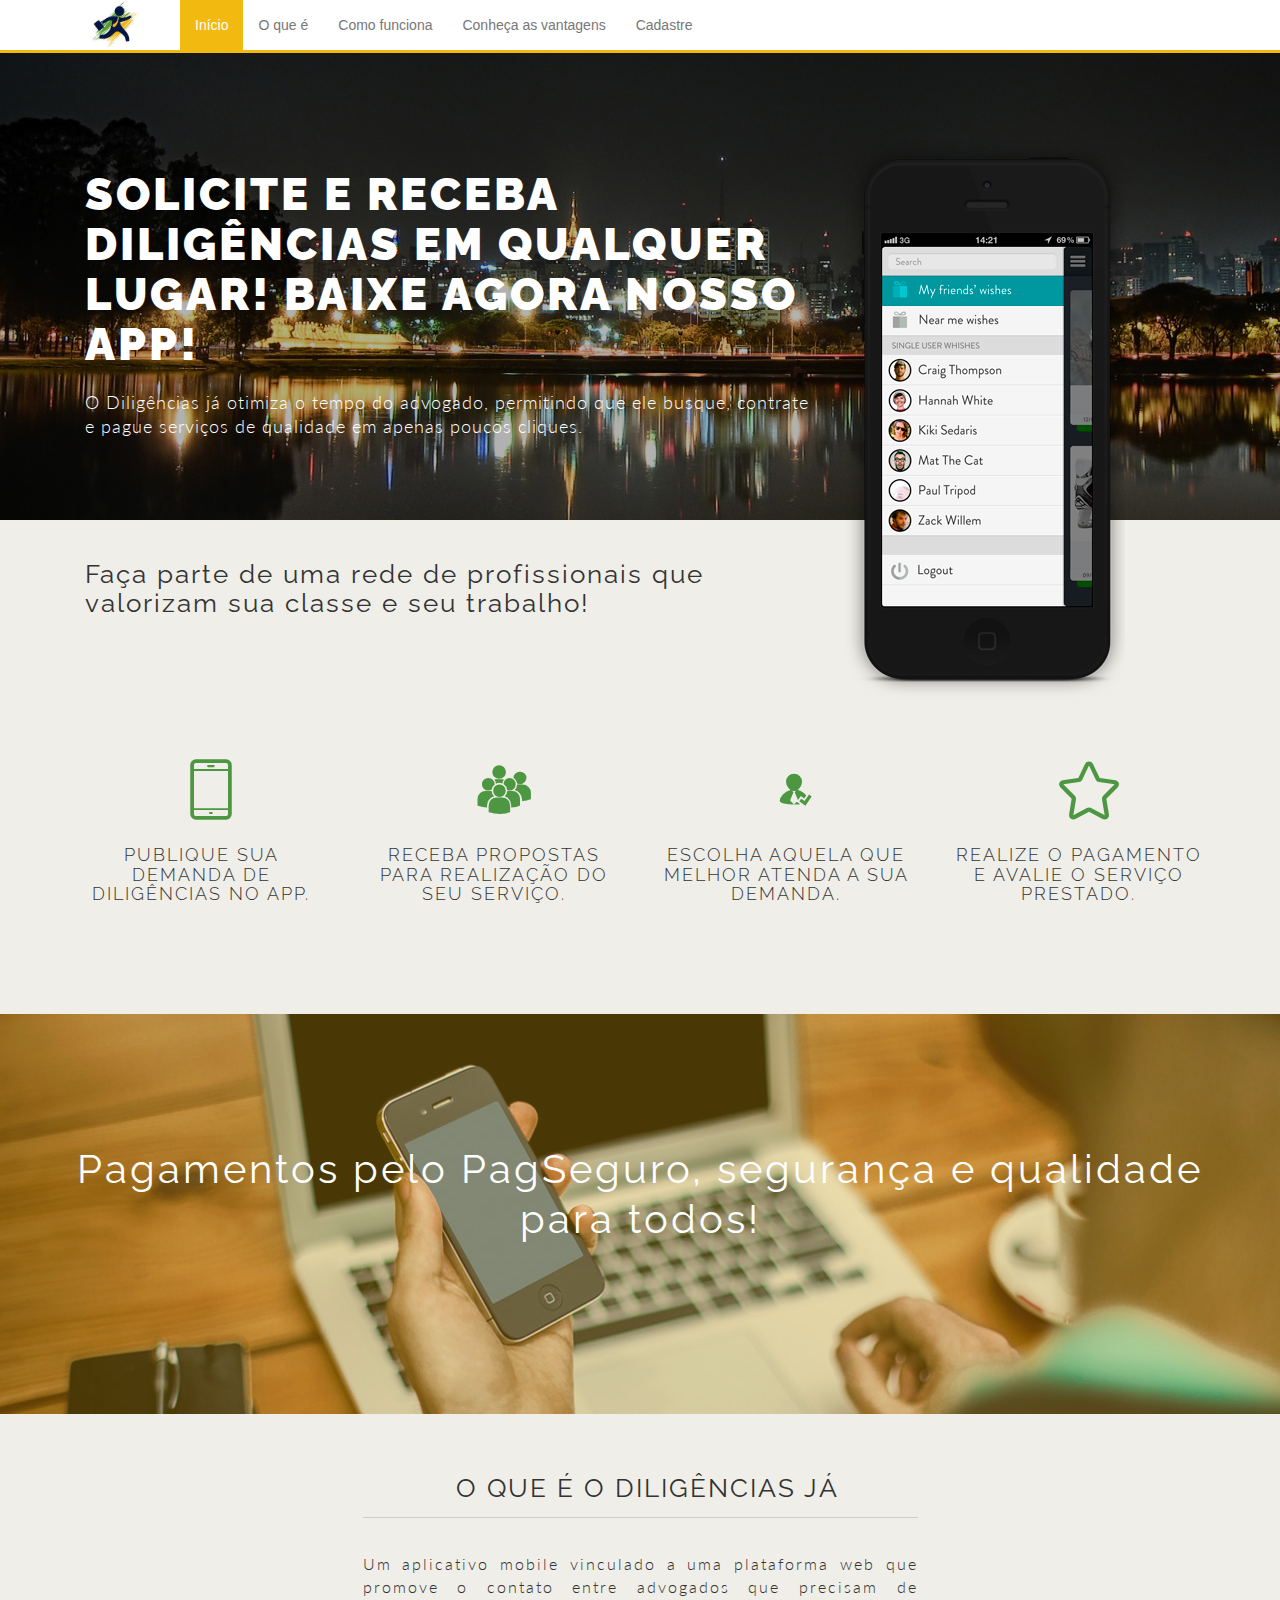
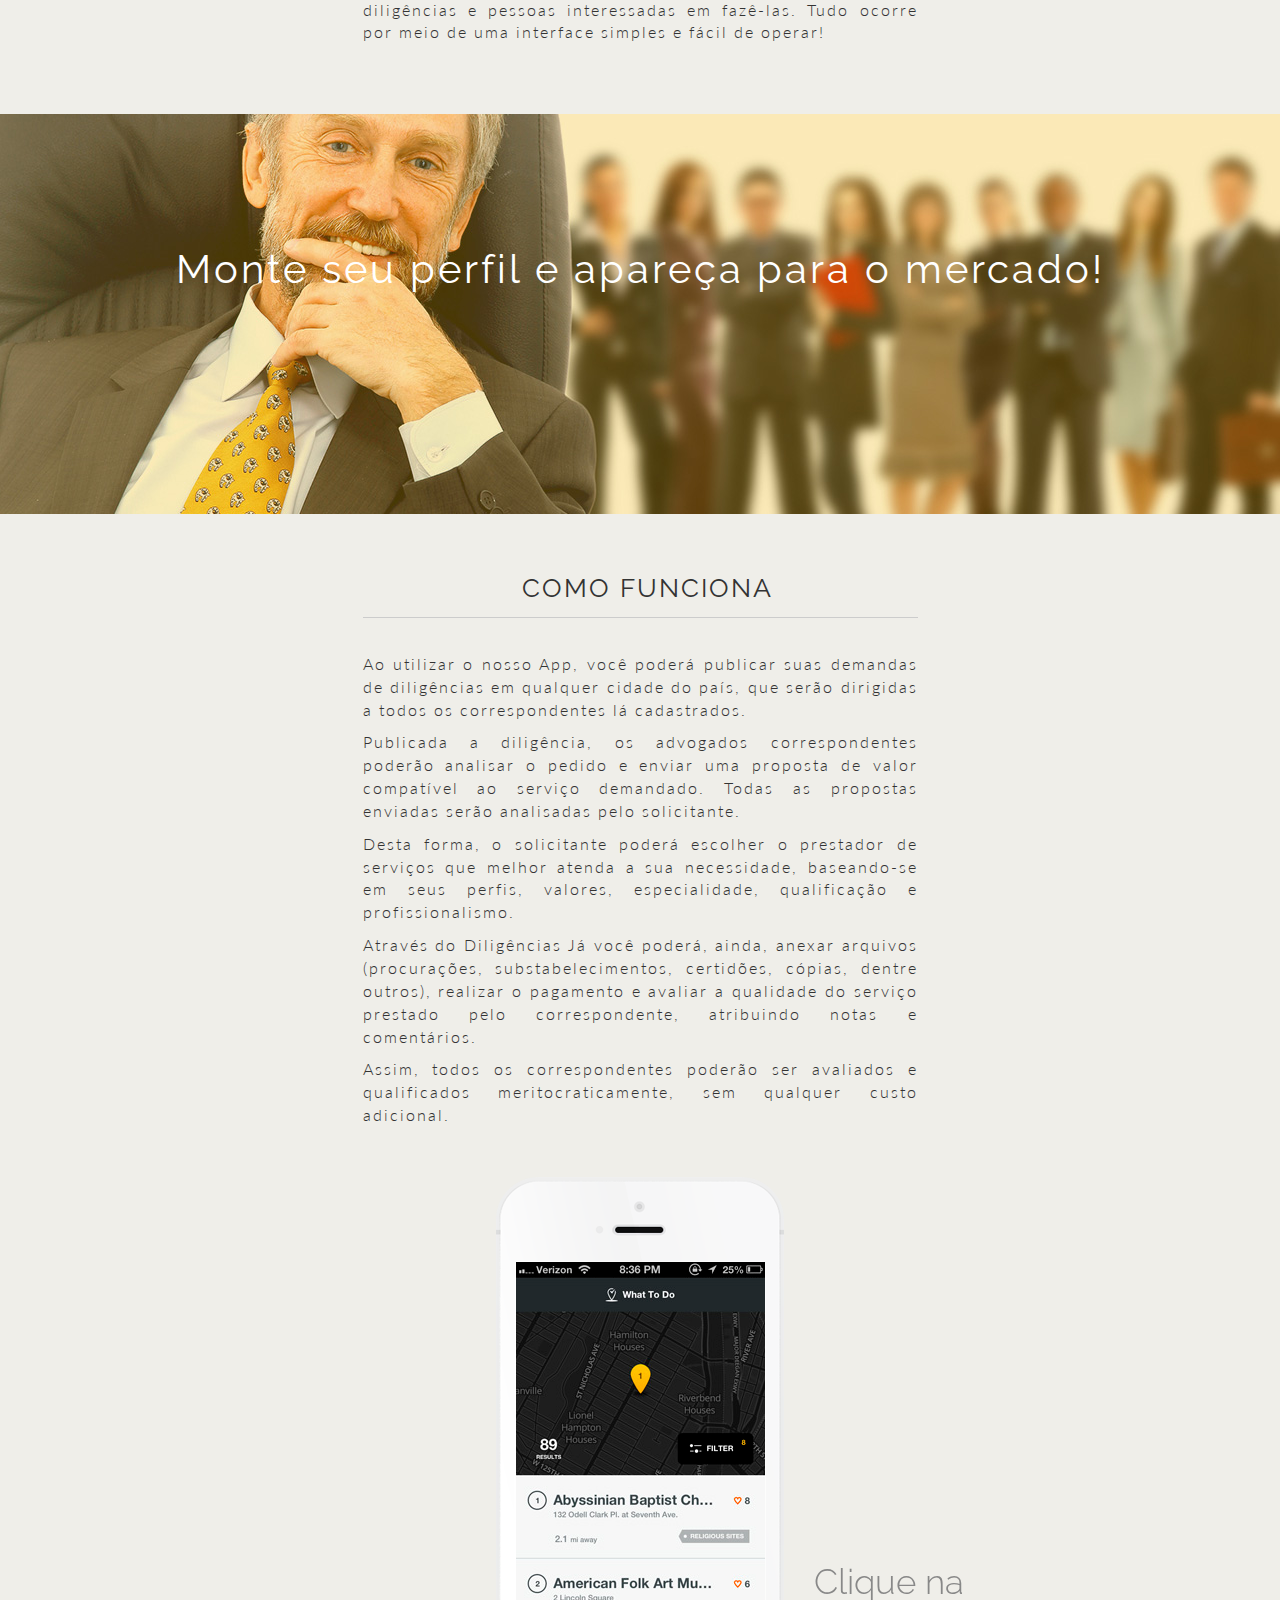
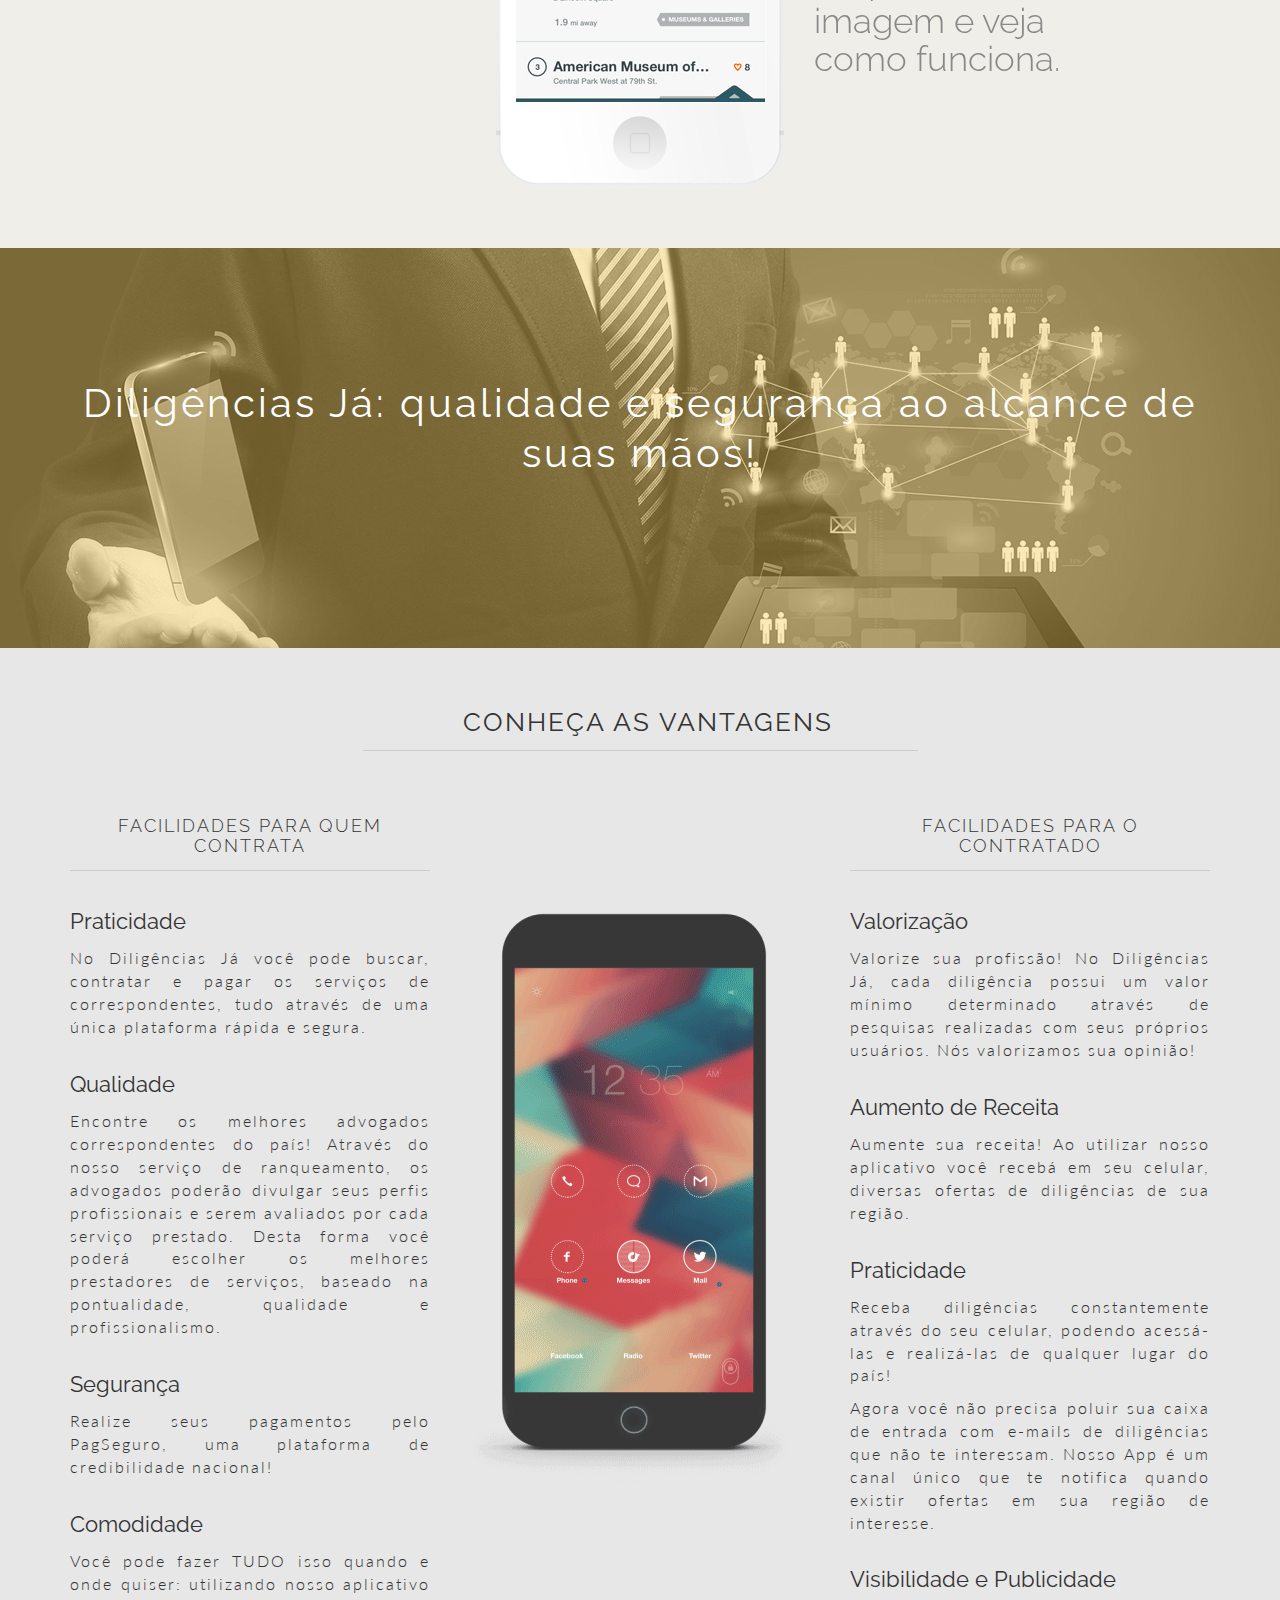
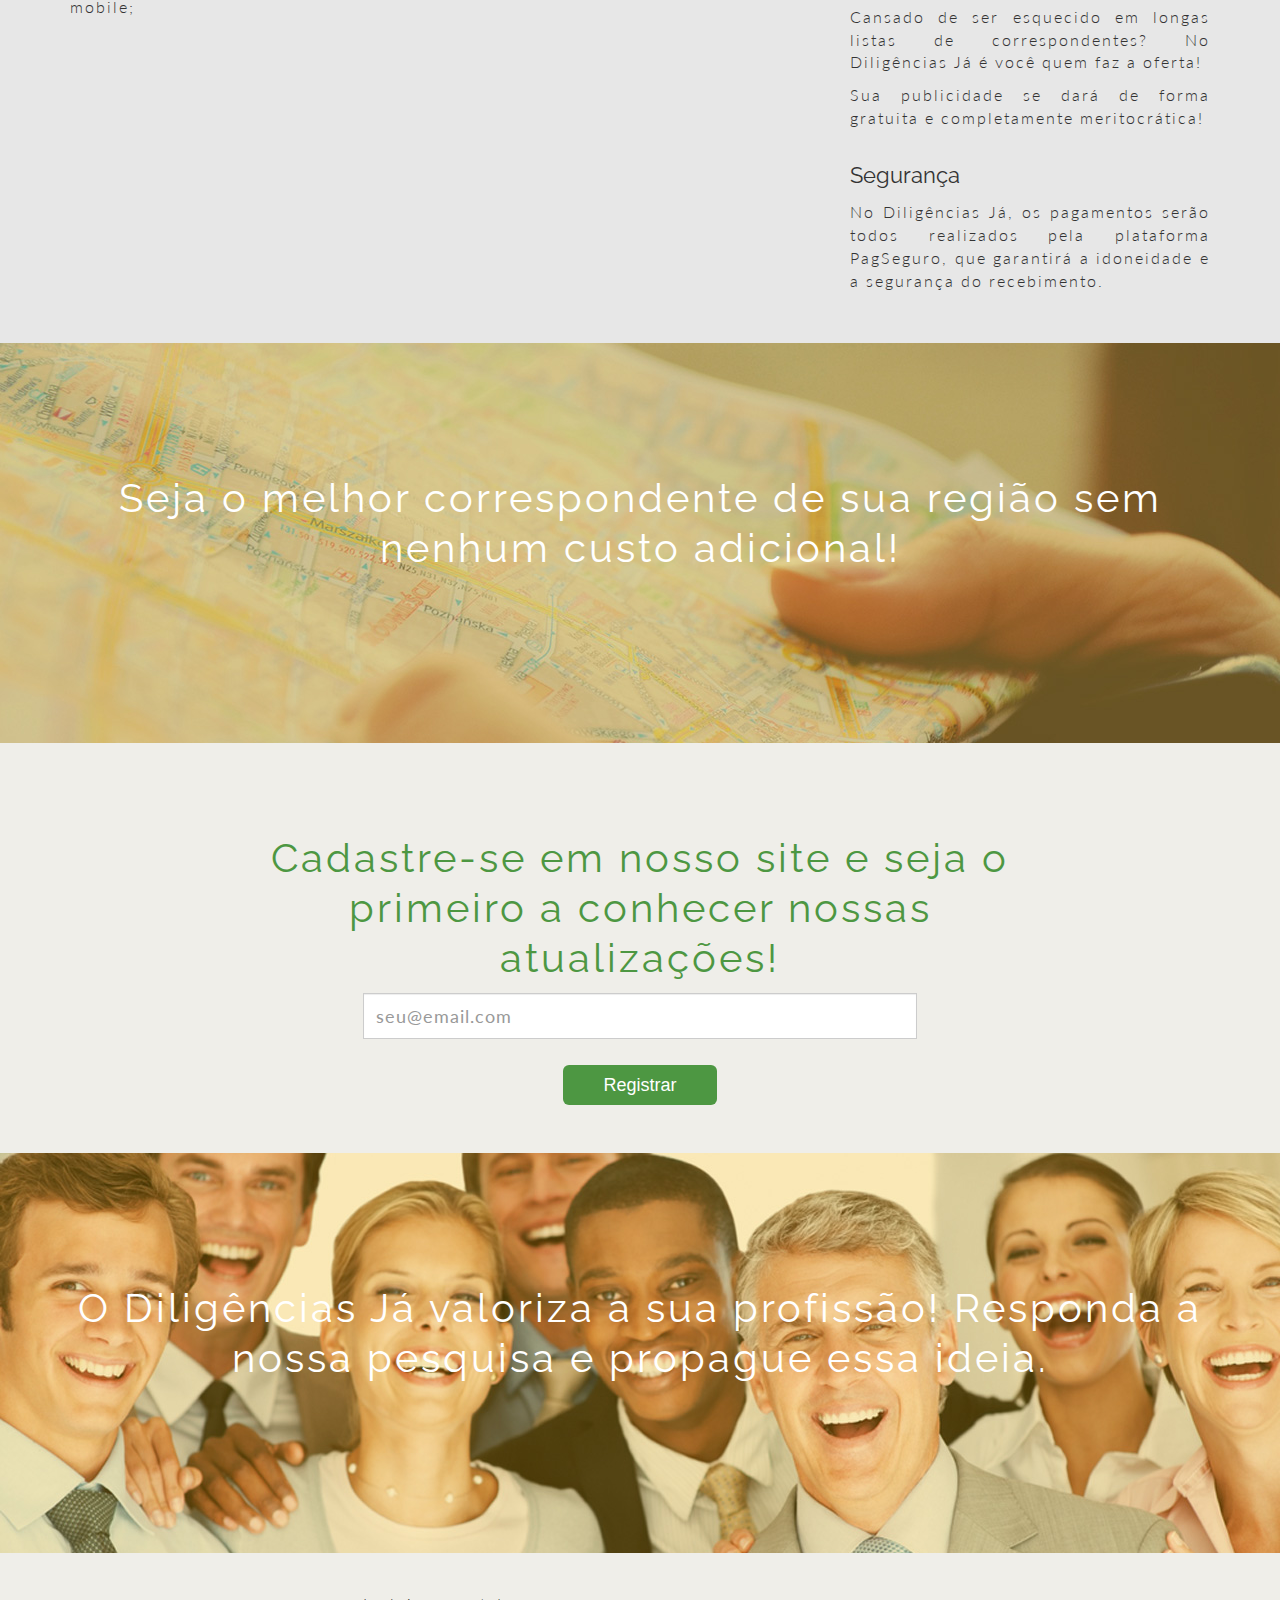
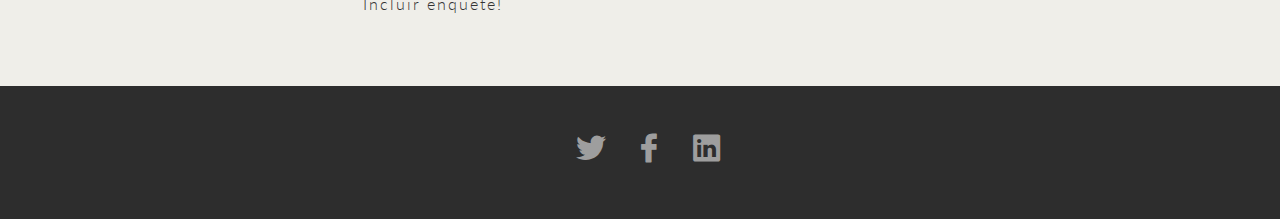
==== commit ed282156: "Alterações" ====
--- a/index.html
+++ b/index.html
@@ -112,7 +112,7 @@
 	<!-- ========== SECTION DIVIDER 01 ========== -->
 	<div id="section01">
 		<div class="container">
-			<h1>Pagamentos pelo PagSeguro, segurança e qualidade para todos!.</h1>
+			<h1>Pagamentos pelo PagSeguro, segurança e qualidade para todos!</h1>
 		</div><!-- container -->
 	</div><!-- section01 -->
 	
@@ -189,7 +189,7 @@
 	<!-- ========== SECTION DIVIDER 03 ========== -->
 	<div id="section03">
 		<div class="container">
-			<h1>Diligências Já: qualidade e segurança ao alcance de suas mãos!.</h1>
+			<h1>Diligências Já: qualidade e segurança ao alcance de suas mãos!</h1>
 		</div><!-- container -->
 	</div><!-- section03 -->
 	
@@ -255,9 +255,9 @@
 		</div><!-- container -->
 		<br>
 		<br>
-	</div><!-- faqsection -->	
-	
-	<!-- ========== SECTION DIVIDER 03 ========== -->
+	</div><!-- faqsection -->		
+
+	<!-- ========== SECTION DIVIDER 04 ========== -->
 	<div id="section04">
 		<div class="container">
 			<h1>Seja o melhor correspondente de sua região sem nenhum custo adicional!</h1>
@@ -270,8 +270,7 @@
 		<div class="container">
 			<div class="row">
 				<div class="col-lg-8 col-lg-offset-2">
-					<h1>Cadastre-se em nosso site e seja o primeiro a conhecer nossas atualizações!</h1>
-					<br>
+					<h1>Cadastre-se em nosso site e seja o primeiro a conhecer nossas atualizações!</h1>					
 				</div>
 			</div>	
 			
@@ -280,13 +279,13 @@
 					<form class="form-horizontal" role="form">
 					  <div class="form-group">
 					    <div class="col-lg-8">
-					      <input type="email" class="form-control" id="inputEmail1" placeholder="your@email.com">
+					      <input type="email" class="form-control" id="inputEmail1" placeholder="seu@email.com">
 					    </div>
 					  </div>
 					  <div class="form-group">
 					    <div class="col-lg-8 centered">
 					    <br>
-					      <a type="submit" class="btn-lg btn-theme">Sign in</a>
+					      <a type="submit" class="btn-lg btn-theme">Registrar</a>
 					    </div>
 					  </div>
 					</form>
@@ -295,11 +294,36 @@
 			</div><!-- row -->
 			<br>
 			<br>
+			
 		</div><!-- Container -->
 	</div><!-- registerwrap -->
 	
 	
-	
+	<!-- ========== SECTION DIVIDER 05 ========== -->
+	<div id="section05">
+		<div class="container">
+			<h1>O Diligências Já valoriza a sua profissão! Responda a nossa pesquisa e propague essa ideia.</h1>
+		</div><!-- container -->
+	</div>
+
+	<!-- ========== O QUE É ========== -->
+	<section id="responda" name="oquee" class="scrollspy"></section>
+	<div class="container">
+		<div class="row">
+		<br>
+		<br>
+			<div class="col-lg-6 col-lg-offset-3">
+				<p align="justify">Incluir enquete!</p> 
+				
+			</div><!-- col-lg-6 -->
+		</div><!-- row -->	
+		
+		<br>
+		<br>
+		<br>	
+	</div><!-- container -->
+
+
 	<div id="footerwrap">
 		<div class="container">
 			<div class="row">
--- a/assets/css/main.css
+++ b/assets/css/main.css
@@ -108,7 +108,7 @@
 
 .btn-theme {
   color: #ffffff;
-  background-color: #34495e;
+  background-color: #4d9742;
   padding-left: 40px;
   padding-right: 40px;
   padding-bottom: 10px;
@@ -120,7 +120,7 @@
 .btn-theme:active,
 .btn-theme.active,
 .open .dropdown-toggle.btn-default {
-  background-color: #2c3e50;
+  background-color: #3a7032;
   color: #ffffff;
   cursor: pointer;
 }
@@ -204,10 +204,11 @@
 
 #section02 {
 	background: url(../img/section02.jpg) no-repeat center top;
-	padding-top:80px;
+	padding-top:80px;	
 	text-align:center;
 	background-attachment: relative;
-	background-position: center center;
+	background-position: center -120px;
+	
 	min-height: 400px;
 	width: 100%;
 	
@@ -253,6 +254,36 @@
 }
 
 #section03 h1 {
+	color: #ffffff;
+	font-size: 40px;
+	font-weight: 400;
+	line-height: 50px;
+	text-align: center;
+	padding-top: 30px;
+	letter-spacing: 3px;
+}
+
+#section05 {
+	background: url(../img/section05.jpg) no-repeat center top;
+	padding-top:80px;
+	text-align:center;
+	background-attachment: relative;
+	background-position: center -140px;
+	min-height: 400px;
+	width: 100%;
+	
+    -webkit-background-size: 100%;
+    -moz-background-size: 100%;
+    -o-background-size: 100%;
+    background-size: 100%;
+
+    -webkit-background-size: cover;
+    -moz-background-size: cover;
+    -o-background-size: cover;
+    background-size: cover;
+}
+
+#section05 h1 {
 	color: #ffffff;
 	font-size: 40px;
 	font-weight: 400;
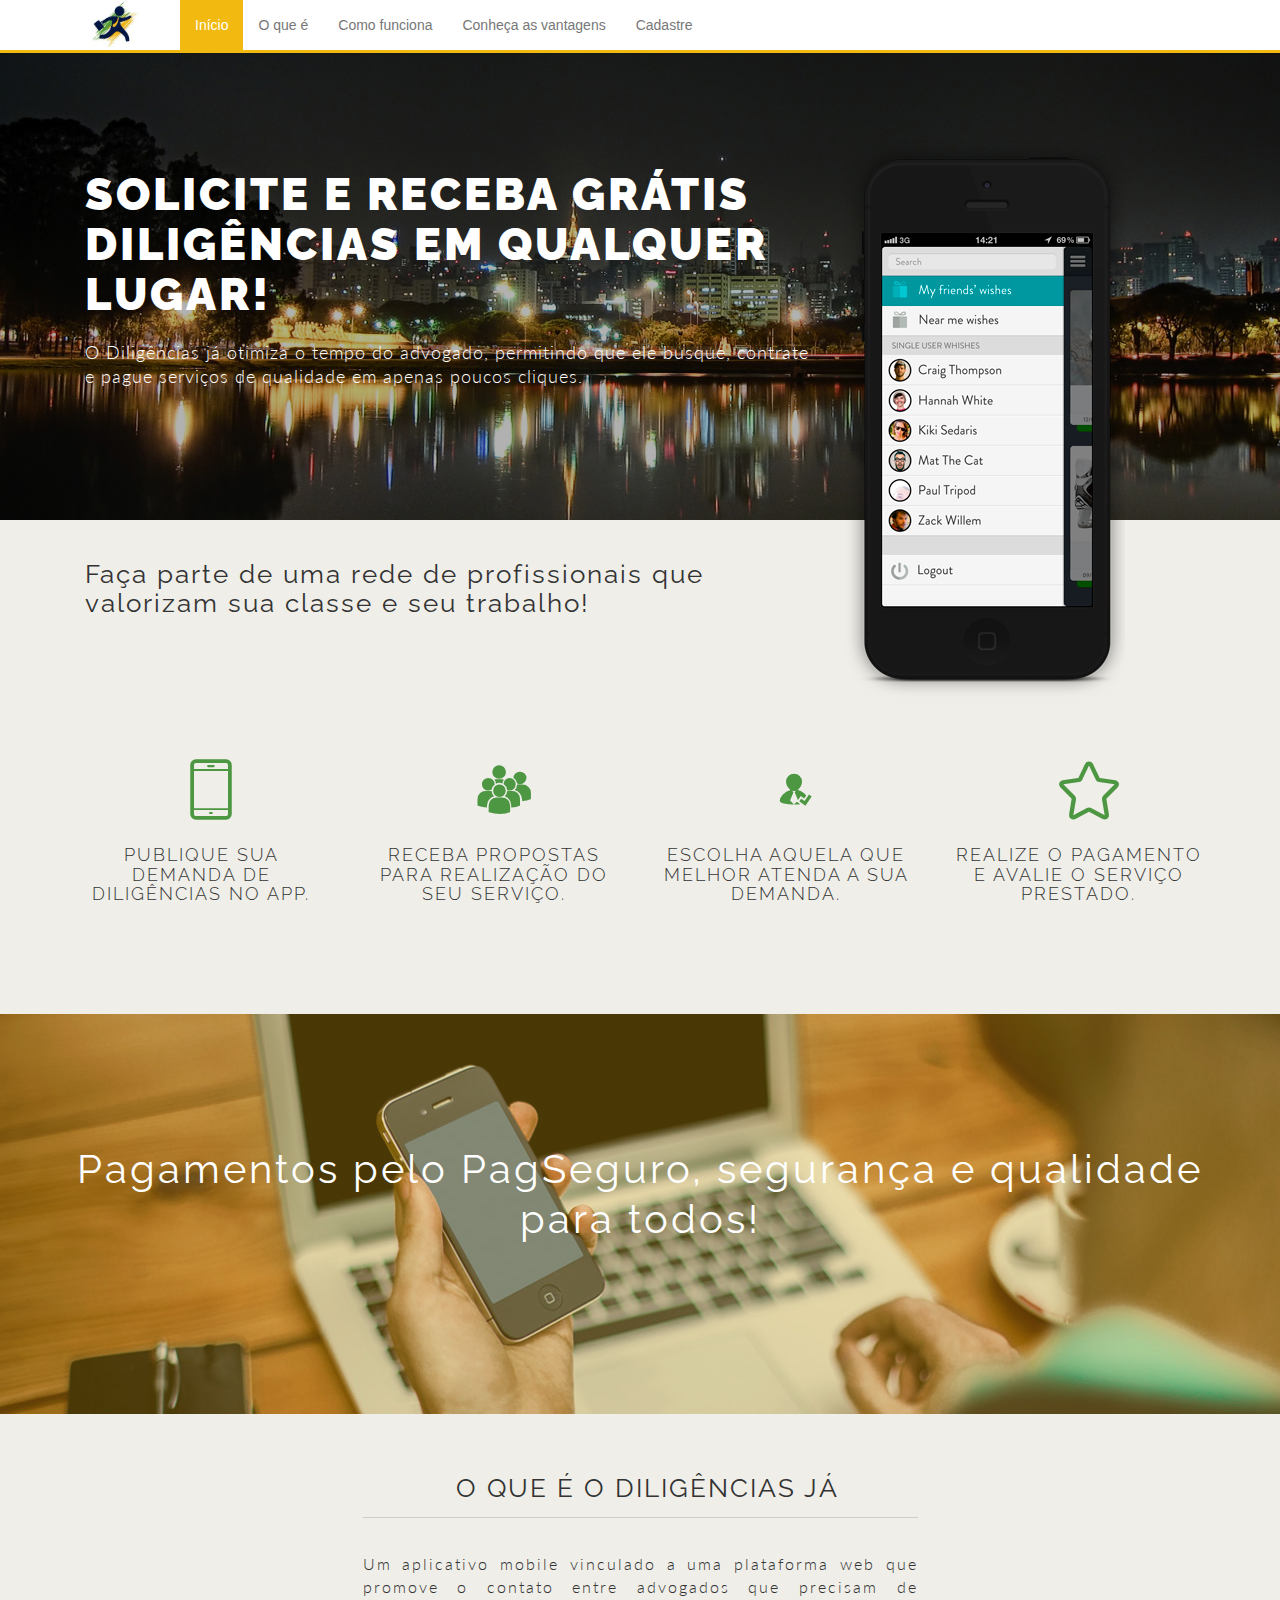
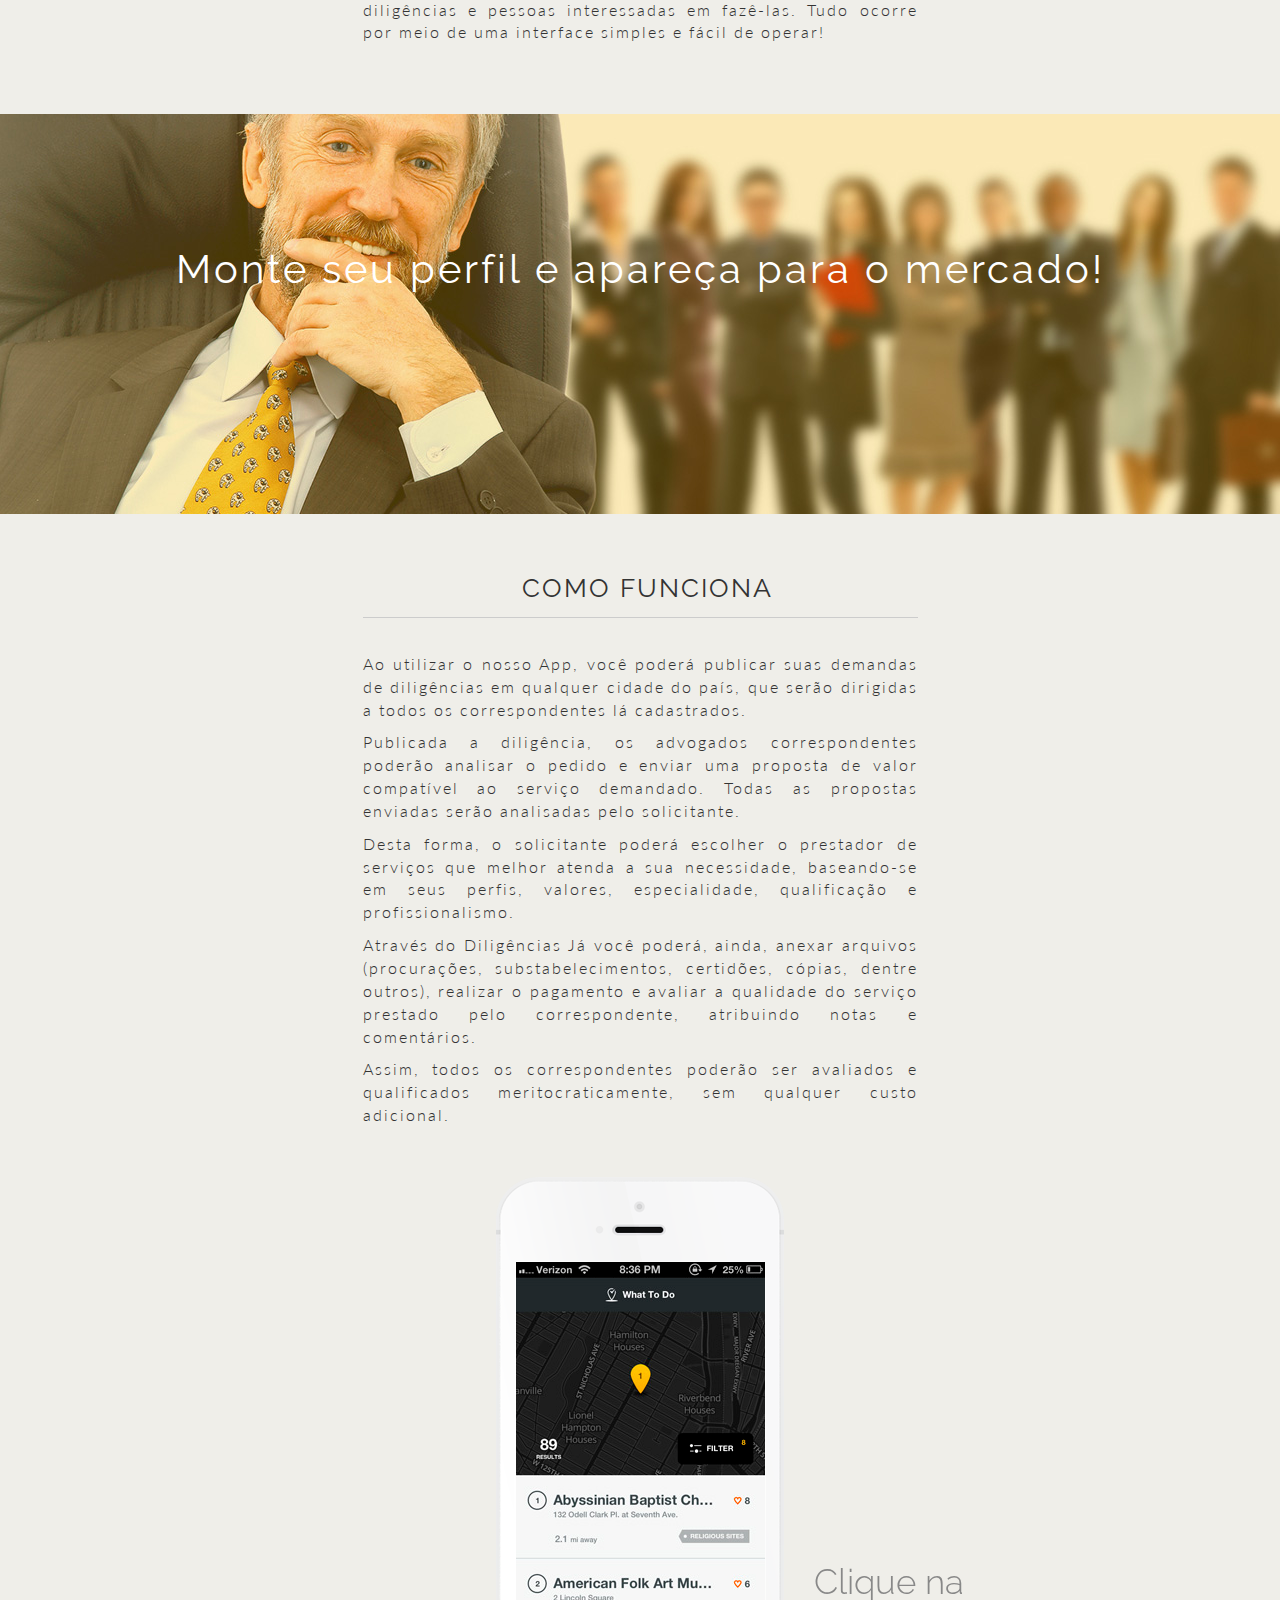
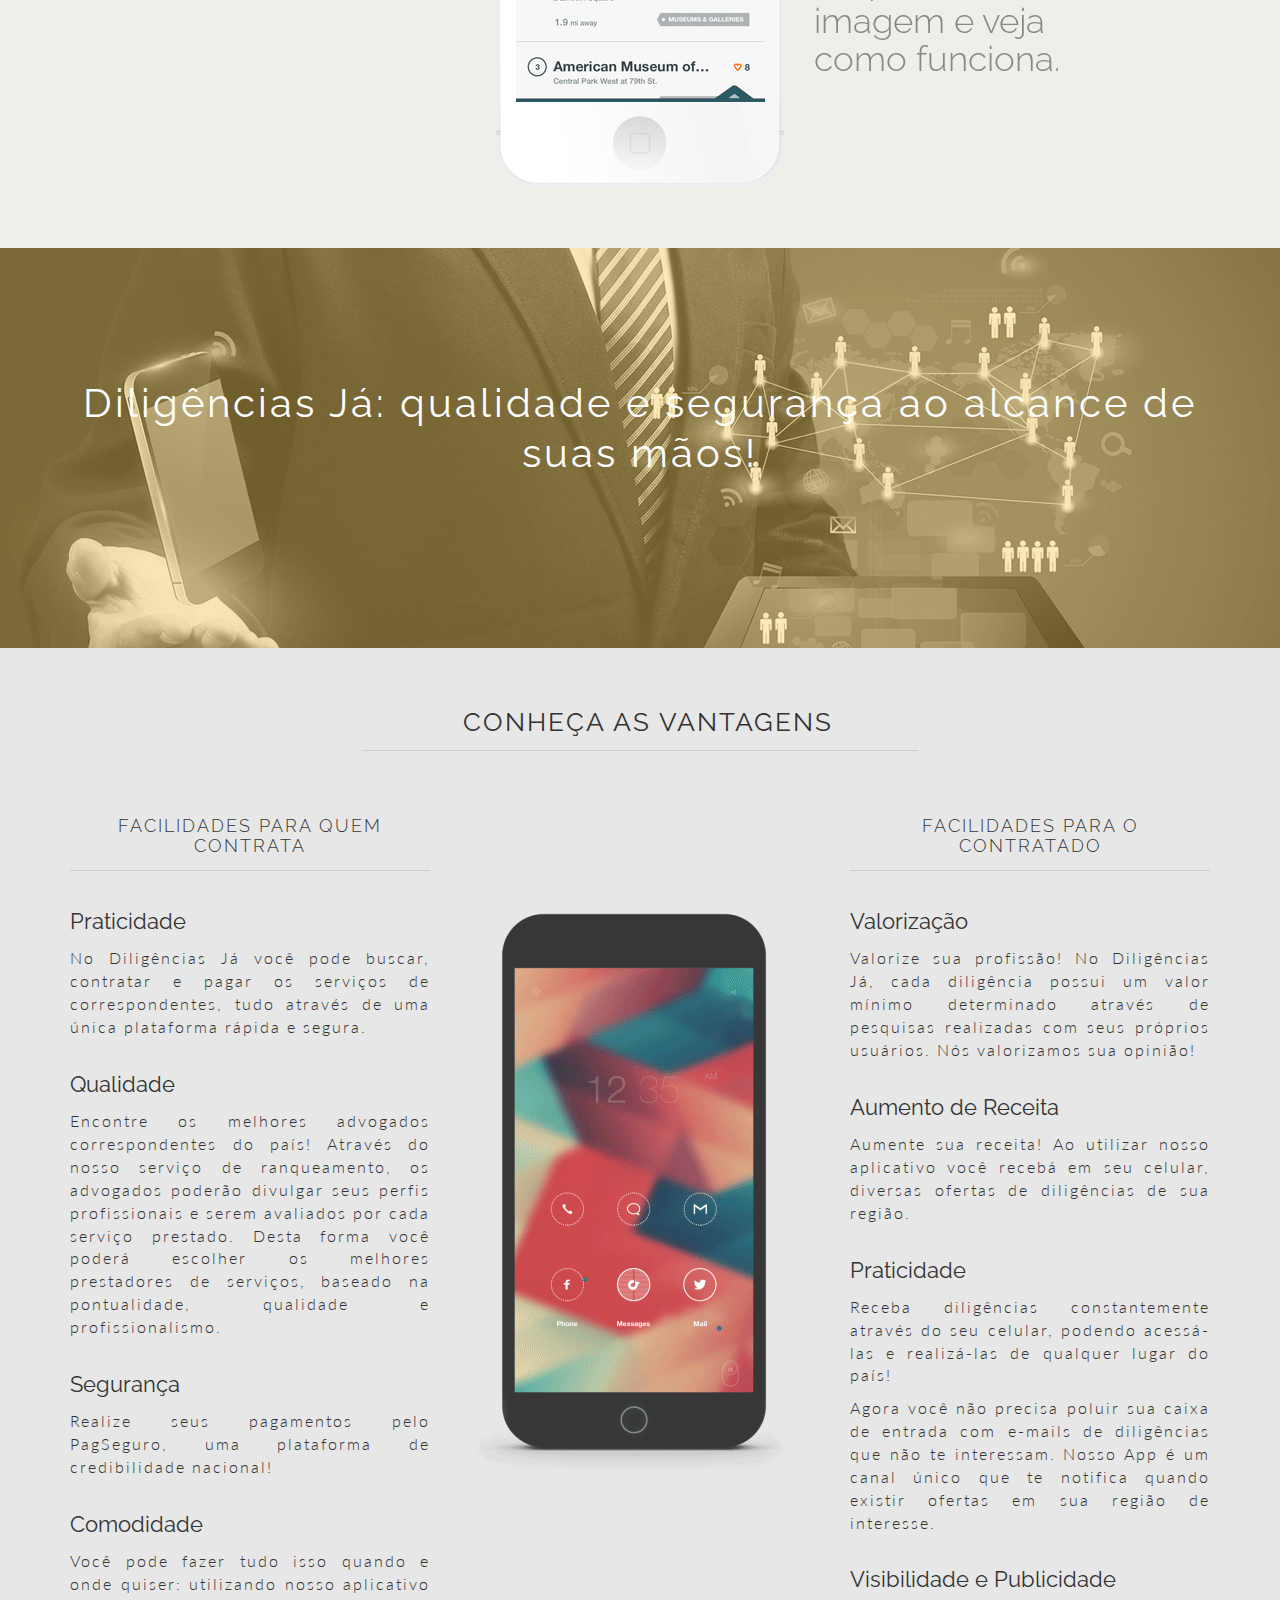
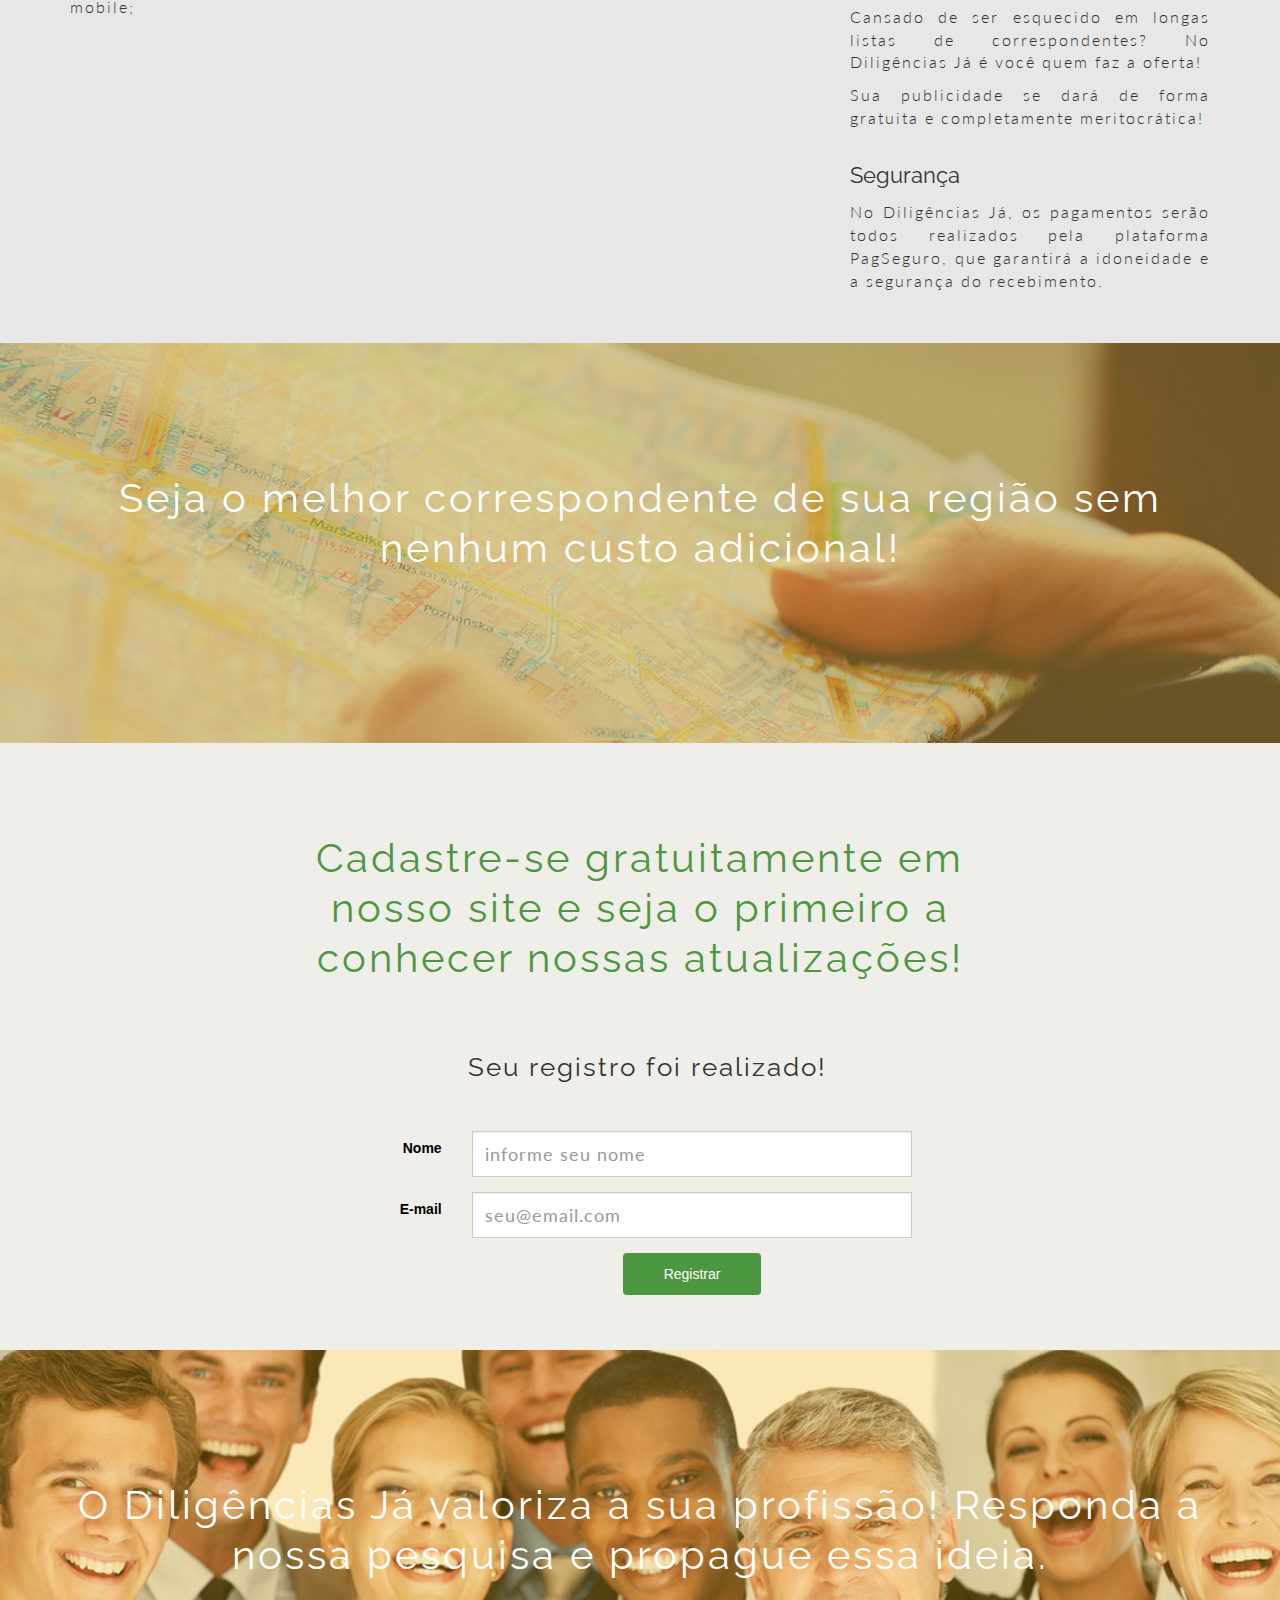
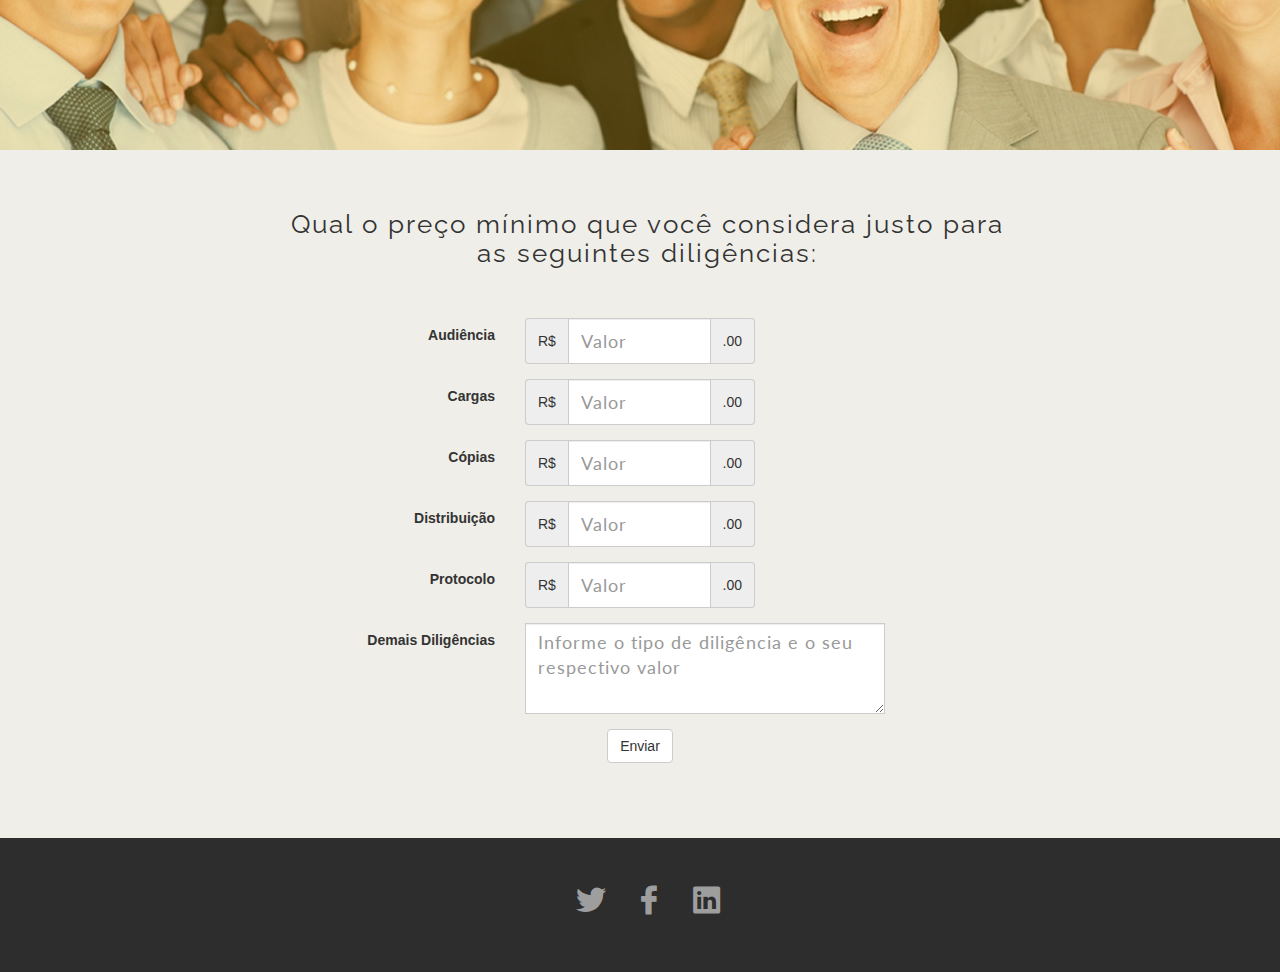
==== commit 0db62a2d: "Modificações" ====
--- a/index.html
+++ b/index.html
@@ -5,7 +5,7 @@
     <meta name="viewport" content="width=device-width, initial-scale=1.0">
     <meta name="description" content="">
     <meta name="author" content="">
-    <link rel="shortcut icon" href="../../assets/ico/favicon.png">
+    <link rel="shortcut icon" href="favicon.ico">
 
     <title>Diligências Já</title>
 
@@ -27,7 +27,7 @@
   </head>
 
   <body data-spy="scroll" data-offset="0" data-target="#navbar-main">
-
+  	<div id="fb-root"></div>
     <!-- Fixed navbar -->
     <div id="navbar-main">
     <div class="navbar navbar-default navbar-fixed-top">
@@ -59,7 +59,7 @@
 	<div id="headerwrap">
 		<div class="container">
 			<div class="col-lg-8">
-				<h1>SOLICITE E RECEBA DILIGÊNCIAS EM QUALQUER LUGAR! BAIXE AGORA NOSSO APP!</h1>
+				<h1>SOLICITE E RECEBA GRÁTIS DILIGÊNCIAS EM QUALQUER LUGAR!</h1>
 				<p class="hidden-xs">O Diligências já otimiza o tempo do advogado, permitindo que ele busque, contrate e pague serviços de qualidade em apenas poucos cliques.</p>
 			</div><!-- col-lg-4 -->
 			<div class="col-lg-4" >
@@ -222,7 +222,7 @@
 		            <p style="text-align: justify">Realize seus pagamentos pelo PagSeguro, uma plataforma de credibilidade nacional!</p>
 		            <br>
 		            <div class="advantage-header">Comodidade</div>
-		            <p style="text-align: justify">Você pode fazer TUDO isso quando e onde quiser: utilizando nosso aplicativo mobile;</p>
+		            <p style="text-align: justify">Você pode fazer tudo isso quando e onde quiser: utilizando nosso aplicativo mobile;</p>
 				</div>
 
 				<div class="col-lg-4" style="text-align: left">
@@ -270,25 +270,40 @@
 		<div class="container">
 			<div class="row">
 				<div class="col-lg-8 col-lg-offset-2">
-					<h1>Cadastre-se em nosso site e seja o primeiro a conhecer nossas atualizações!</h1>					
+					<h1>Cadastre-se gratuitamente em nosso site e seja o primeiro a conhecer nossas atualizações!</h1>					
+					<br>
+					<br>
 				</div>
 			</div>	
 			
 			<div class="row">
-				<div class="col-lg-offset-3 col-lg-9">
-					<form class="form-horizontal" role="form">
+				<div id="form_cadastro_sucesso" class="col-lg-8 col-lg-offset-2">
+					<h2 class="centered">Seu registro foi realizado!</h2><br/><br/>					
+				</div>
+				<div id="form_cadastro" class="col-lg-offset-3 col-lg-9">
 					  <div class="form-group">
 					    <div class="col-lg-8">
-					      <input type="email" class="form-control" id="inputEmail1" placeholder="seu@email.com">
+					    	<form class="form-horizontal ss-form2" target="output_frame" action="https://docs.google.com/a/diligenciasja.com.br/forms/d/1Cwp09D6qwCKZ0KrdtPY8mETeDP5lVp31hDT5p9-Pvz4/formResponse?embedded=true" id="ss-form" onsubmit method="POST">
+							  <div class="form-group">
+							    <label for="entry_668134968" class="col-sm-2 control-label">Nome</label>
+							    <div class="col-sm-10">
+							      <input type="text" required class="form-control" id="entry_668134968" name="entry.668134968" placeholder="informe seu nome">
+							    </div>
+							  </div>
+							  <div class="form-group">
+							    <label for="entry_2113568947" class="col-sm-2 control-label">E-mail</label>
+							    <div class="col-sm-10">
+							      <input type="email" required class="form-control" id="entry_2113568947" name="entry.2113568947" placeholder="seu@email.com">
+							    </div>
+							  </div>							  
+							  <div class="form-group centered">
+							    <div class="col-sm-offset-2 col-sm-10">
+							      <button type="submit" class="btn btn-theme">Registrar</button>
+							    </div>
+							  </div>
+							</form>
 					    </div>
 					  </div>
-					  <div class="form-group">
-					    <div class="col-lg-8 centered">
-					    <br>
-					      <a type="submit" class="btn-lg btn-theme">Registrar</a>
-					    </div>
-					  </div>
-					</form>
 				</div>	<!-- col-lg-9 -->		
 			
 			</div><!-- row -->
@@ -312,12 +327,87 @@
 		<div class="row">
 		<br>
 		<br>
-			<div class="col-lg-6 col-lg-offset-3">
-				<p align="justify">Incluir enquete!</p> 
+			<div id="form_sucesso" class="col-lg-8 col-lg-offset-2" style="display: none">
+				<h2 class="centered">Sua resposta foi registrada!</h2><br/>
+				<div align="center">
+					<div class="fbshare" onclick="javascript:fbShare('http://www.diligenciasja.com.br', 'Diligências Já', 'Descrição sucinta do site', 'http://diligenciasja.com.br/assets/img/logo.png', 520, 350)"></div>
+				</div>
+			</div>
+			
+			<div id="form_enquete" class="col-lg-8 col-lg-offset-2">
 				
+				<h2 class="centered">Qual o preço mínimo que você considera justo para as seguintes diligências:</h2>
+				<br>
+				<br>
+				<iframe name="output_frame" style="display: none" src="" id="output_frame" width="100px" height="100px"></iframe>								
+
+				<form class="form-horizontal ss-form1" target="output_frame" action="https://docs.google.com/forms/d/1mhDAYdODihp8dzpdvQrRegUhcMDoymq9vfTq-IVbXcs/formResponse?embedded=true" id="ss-form" onsubmit method="POST">
+				  <div class="form-group">
+				    <label for="entry_492650300" class="col-sm-4 control-label">Audiência</label>
+				    <div class="col-sm-4">
+				    	<div class="input-group">
+					      <div class="input-group-addon">R$</div>
+					      <input type="text" class="form-control bfh-number" id="entry_492650300" name="entry.492650300" placeholder="Valor" maxlength="4">
+					      <div class="input-group-addon">.00</div>
+				    	</div>
+				    </div>
+				  </div>
+				  <div class="form-group">
+				    <label for="entry_1896383288" class="col-sm-4 control-label">Cargas</label>
+				    <div class="col-sm-4">
+				    	<div class="input-group">
+					      <div class="input-group-addon">R$</div>
+					      <input type="text" class="form-control bfh-number" id="entry_1896383288" name="entry.1896383288" placeholder="Valor" maxlength="4">
+					      <div class="input-group-addon">.00</div>
+				    	</div>
+				    </div>
+				  </div>
+				  <div class="form-group">
+				    <label for="entry_44462783" class="col-sm-4 control-label">Cópias</label>
+				    <div class="col-sm-4">
+				    	<div class="input-group">
+					      <div class="input-group-addon">R$</div>
+					      <input type="text" class="form-control bfh-number" id="entry_44462783" name="entry.44462783" placeholder="Valor" maxlength="4">
+					      <div class="input-group-addon">.00</div>
+				    	</div>
+				    </div>
+				  </div>
+				  <div class="form-group">
+				    <label for="entry_1171603621" class="col-sm-4 control-label">Distribuição</label>
+				    <div class="col-sm-4">
+				    	<div class="input-group">
+					      <div class="input-group-addon">R$</div>
+					      <input type="text" class="form-control bfh-number" id="entry_1171603621" name="entry.1171603621" placeholder="Valor" maxlength="4">
+					      <div class="input-group-addon">.00</div>
+				    	</div>
+				    </div>
+				  </div>
+				  <div class="form-group">
+				    <label for="entry_1460268335" class="col-sm-4 control-label">Protocolo</label>
+				    <div class="col-sm-4">
+				    	<div class="input-group">
+					      <div class="input-group-addon">R$</div>
+					      <input type="text" class="form-control bfh-number" id="entry_1460268335" name="entry.1460268335" placeholder="Valor" maxlength="4">
+					      <div class="input-group-addon">.00</div>
+				    	</div>
+				    </div>
+				  </div>
+				  <div class="form-group">
+				    <label for="entry_1187749956" class="col-sm-4 control-label">Demais Diligências</label>
+				    <div class="col-sm-6">
+				    	<div class="input-group">
+				    	  <textarea id="entry_1187749956" name="entry.1187749956" class="form-control" rows="3" cols="40" placeholder="Informe o tipo de diligência e o seu respectivo valor" maxlength="200"></textarea>
+				    	</div>
+				    </div>
+				  </div>
+				  <div class="form-group">
+				    <div class="col-sm-offset-4 col-sm-4 centered">
+				      <button type="submit" class="btn btn-default">Enviar</button>
+				    </div>
+				  </div>
+				</form>				
 			</div><!-- col-lg-6 -->
 		</div><!-- row -->	
-		
 		<br>
 		<br>
 		<br>	
@@ -340,7 +430,6 @@
 		</div>
 	</div>
 	
-
     <!-- Bootstrap core JavaScript
     ================================================== -->
     <!-- Placed at the end of the document so the pages load faster -->
@@ -350,9 +439,52 @@
     <script type="text/javascript" src="assets/js/smoothscroll.js"></script> 
 	<script type="text/javascript" src="assets/js/jquery-func.js"></script>
 	<script type="text/javascript" src="assets/js/retina.js"></script>
+	<script type="text/javascript" src="assets/js/forcenumeric.js"></script>
+	<script type="text/javascript" src="assets/js/google-spreadsheet.js"></script>
+	<script type="text/javascript" src="assets/js/fbshare.js"></script>
+	<script type="text/javascript" src="assets/js/jqBootstrapValidation.js"></script>
+	
 	<script>
 		$(function() {
 			AppShowcase.init();
+			$(function () { $("input,select,textarea").not("[type=submit]").jqBootstrapValidation(); } );
+			$("#audiencia").ForceNumericOnly();
+			$("#cargas").ForceNumericOnly();
+			$("#copias").ForceNumericOnly();
+			$("#distribuicao").ForceNumericOnly();
+			$("#protocolo").ForceNumericOnly();
+			$("#demais").ForceNumericOnly();
+			$(".ss-form1").submit(function(ev)
+			{
+				$("#form_enquete").fadeOut(400, "linear", function() {
+					$("#form_sucesso").fadeIn();
+				});
+				this.submit();
+			});
+
+			$(".ss-form2").submit(function(ev)
+			{
+				$("#form_cadastro").fadeOut(400, "linear", function() {
+					$("#form_cadastro_sucesso").fadeIn();
+				});
+				this.submit();
+			});
+
+			window.fbAsyncInit = function() {
+		        FB.init({
+		          appId      : '332029126988070',
+		          xfbml      : true,
+		          version    : 'v2.1'
+		        });
+		      };
+
+		      (function(d, s, id){
+		         var js, fjs = d.getElementsByTagName(s)[0];
+		         if (d.getElementById(id)) {return;}
+		         js = d.createElement(s); js.id = id;
+		         js.src = "http://connect.facebook.net/en_US/sdk.js";
+		         fjs.parentNode.insertBefore(js, fjs);
+		       }(document, 'script', 'facebook-jssdk'));
 		});
 	</script>
   </body>
--- a/assets/css/main.css
+++ b/assets/css/main.css
@@ -172,6 +172,19 @@
 	height: auto;
 }
 
+.fbshare {
+	background: url(../img/fb_share.png) no-repeat left center;
+	height: 48px;
+	width: 390px;
+	text-align: center;
+}
+
+.fbshare:hover
+{
+	background: url(../img/fb_share_shadow.png) no-repeat left center;
+	cursor: pointer;
+}
+
 #section01 {
 	background: url(../img/section01.jpg) no-repeat center top;
 	padding-top:80px;
@@ -325,7 +338,7 @@
 
 #registerwrap {
 	/*background-color: #ffffff;*/
-	color: #ffffff;
+	color: #000000;
 	margin-top: 40px;
 }
 
@@ -792,6 +805,43 @@
 		-moz-transform: translateZ(0px) !important;
 		transform: translateZ(0px) !important;
 	}
-}
-
-
+
+	#section01 {
+	}
+
+	/*#section01 h1 {
+		padding-top: 0px;
+	}*/
+
+	#section02 {
+		background-position: center center;		
+	}
+
+	/*#section02 h1 {
+		padding-top: 0px;
+	}*/
+
+	#section03 {
+	}
+
+	/*#section03 h1 {
+		padding-top: 0px;
+	}*/
+
+	#section04 {
+	}
+
+	/*#section04 h1 {
+		padding-top: 0px;
+	}*/
+
+	#section05 {
+		background-position: center center;
+	}
+
+	/*#section05 h1 {
+		padding-top: 0px;
+	}*/
+}
+
+
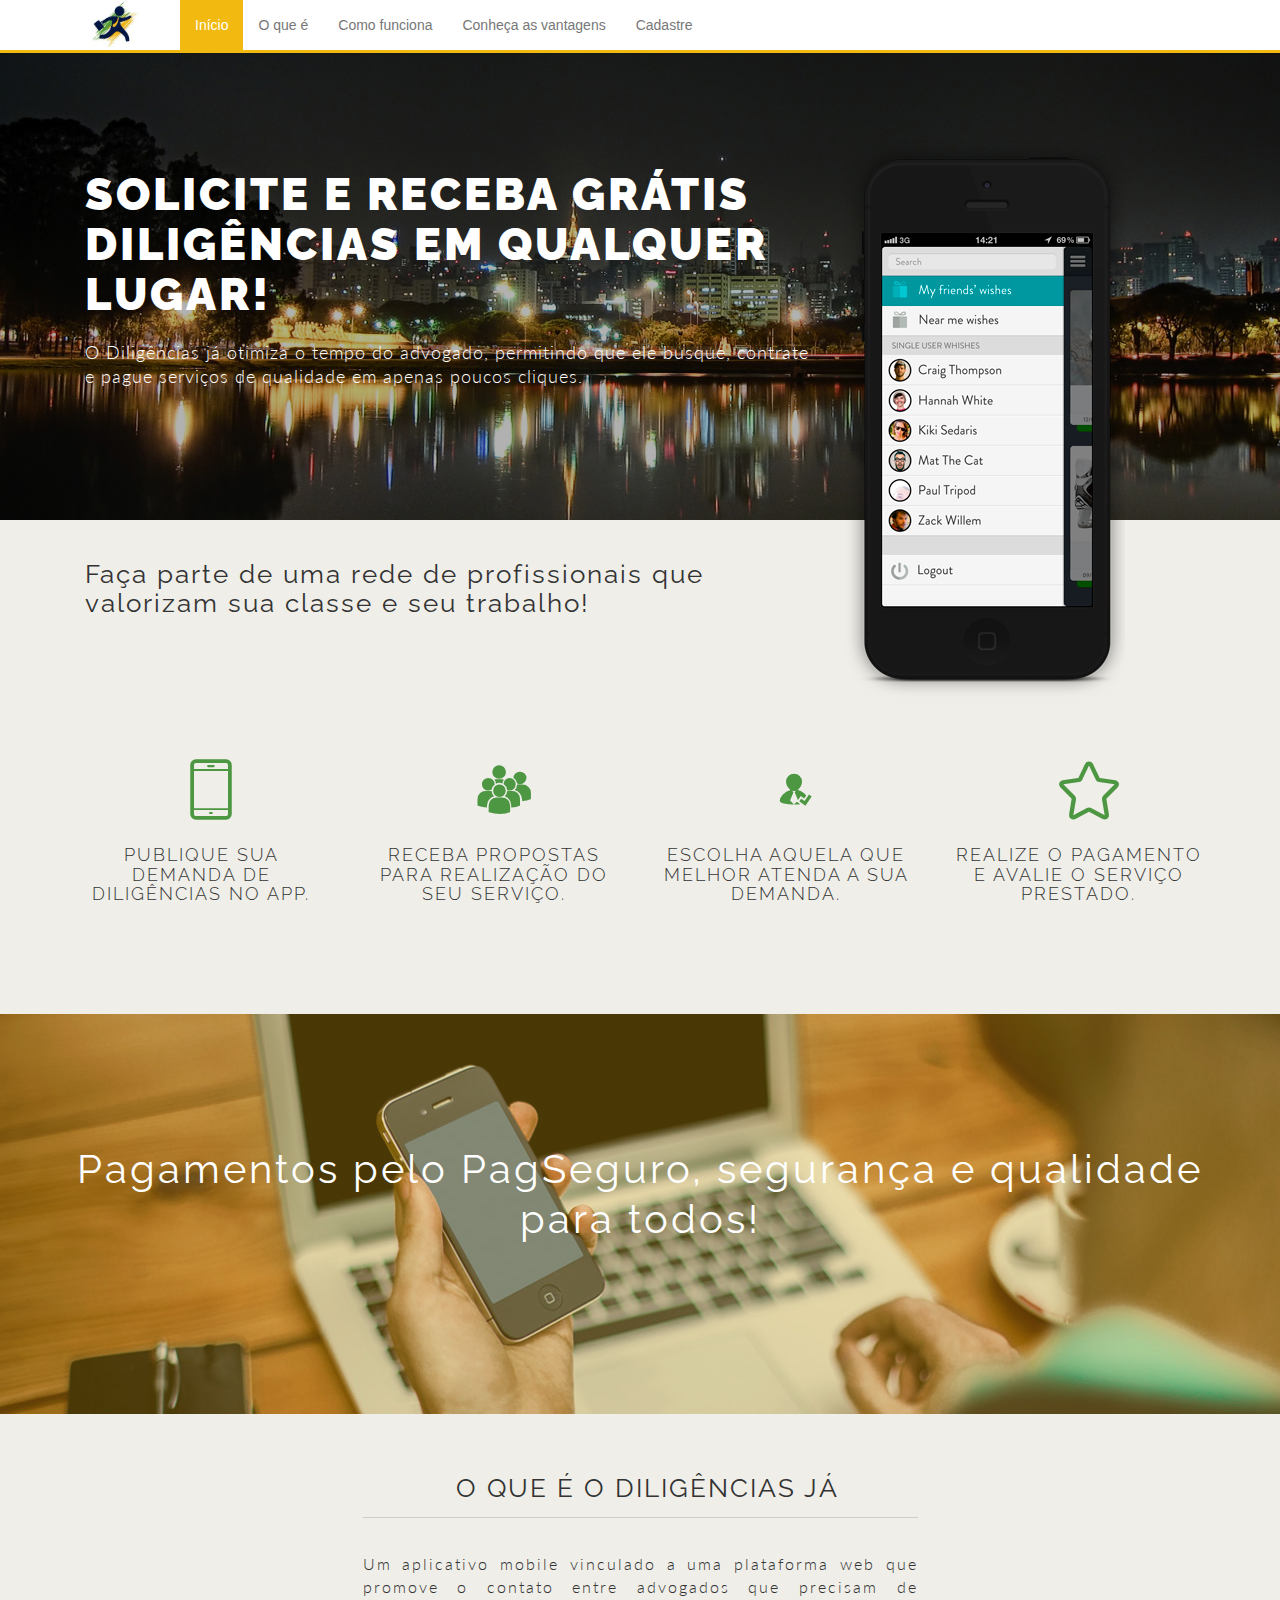
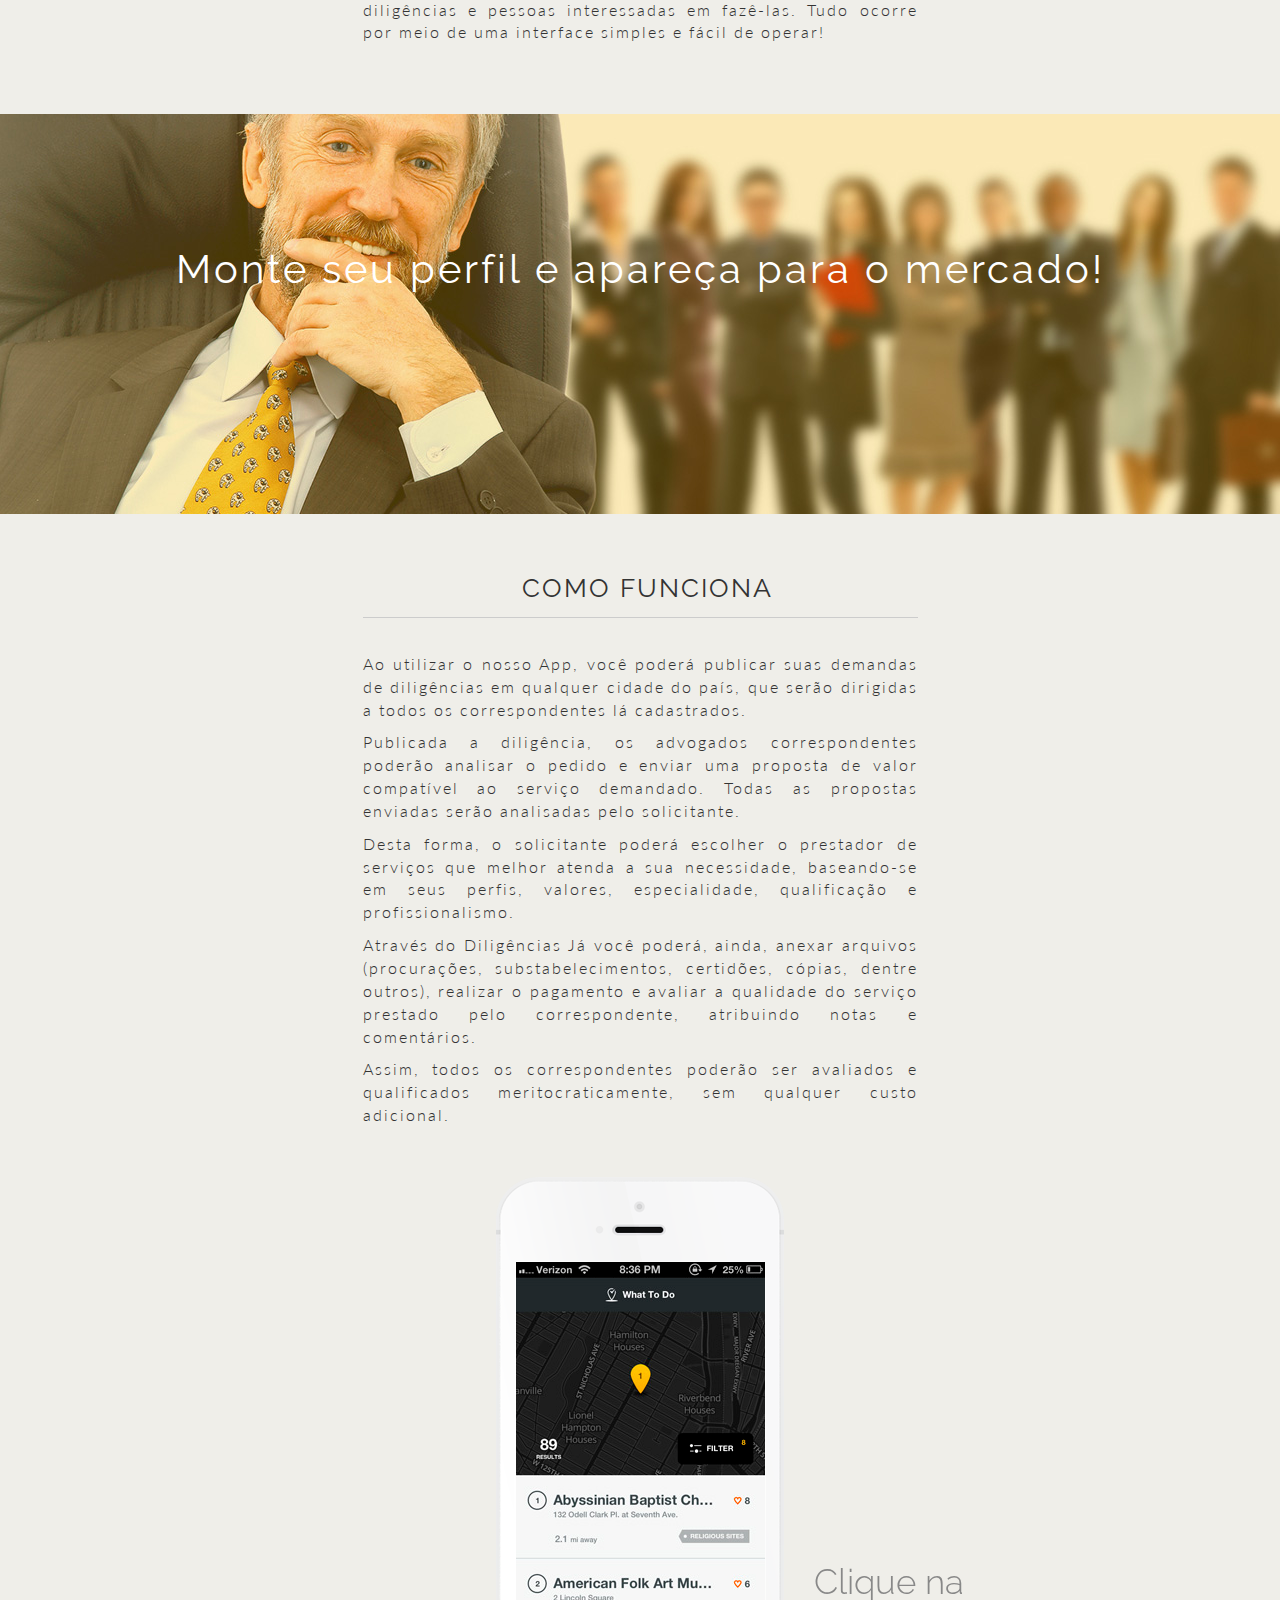
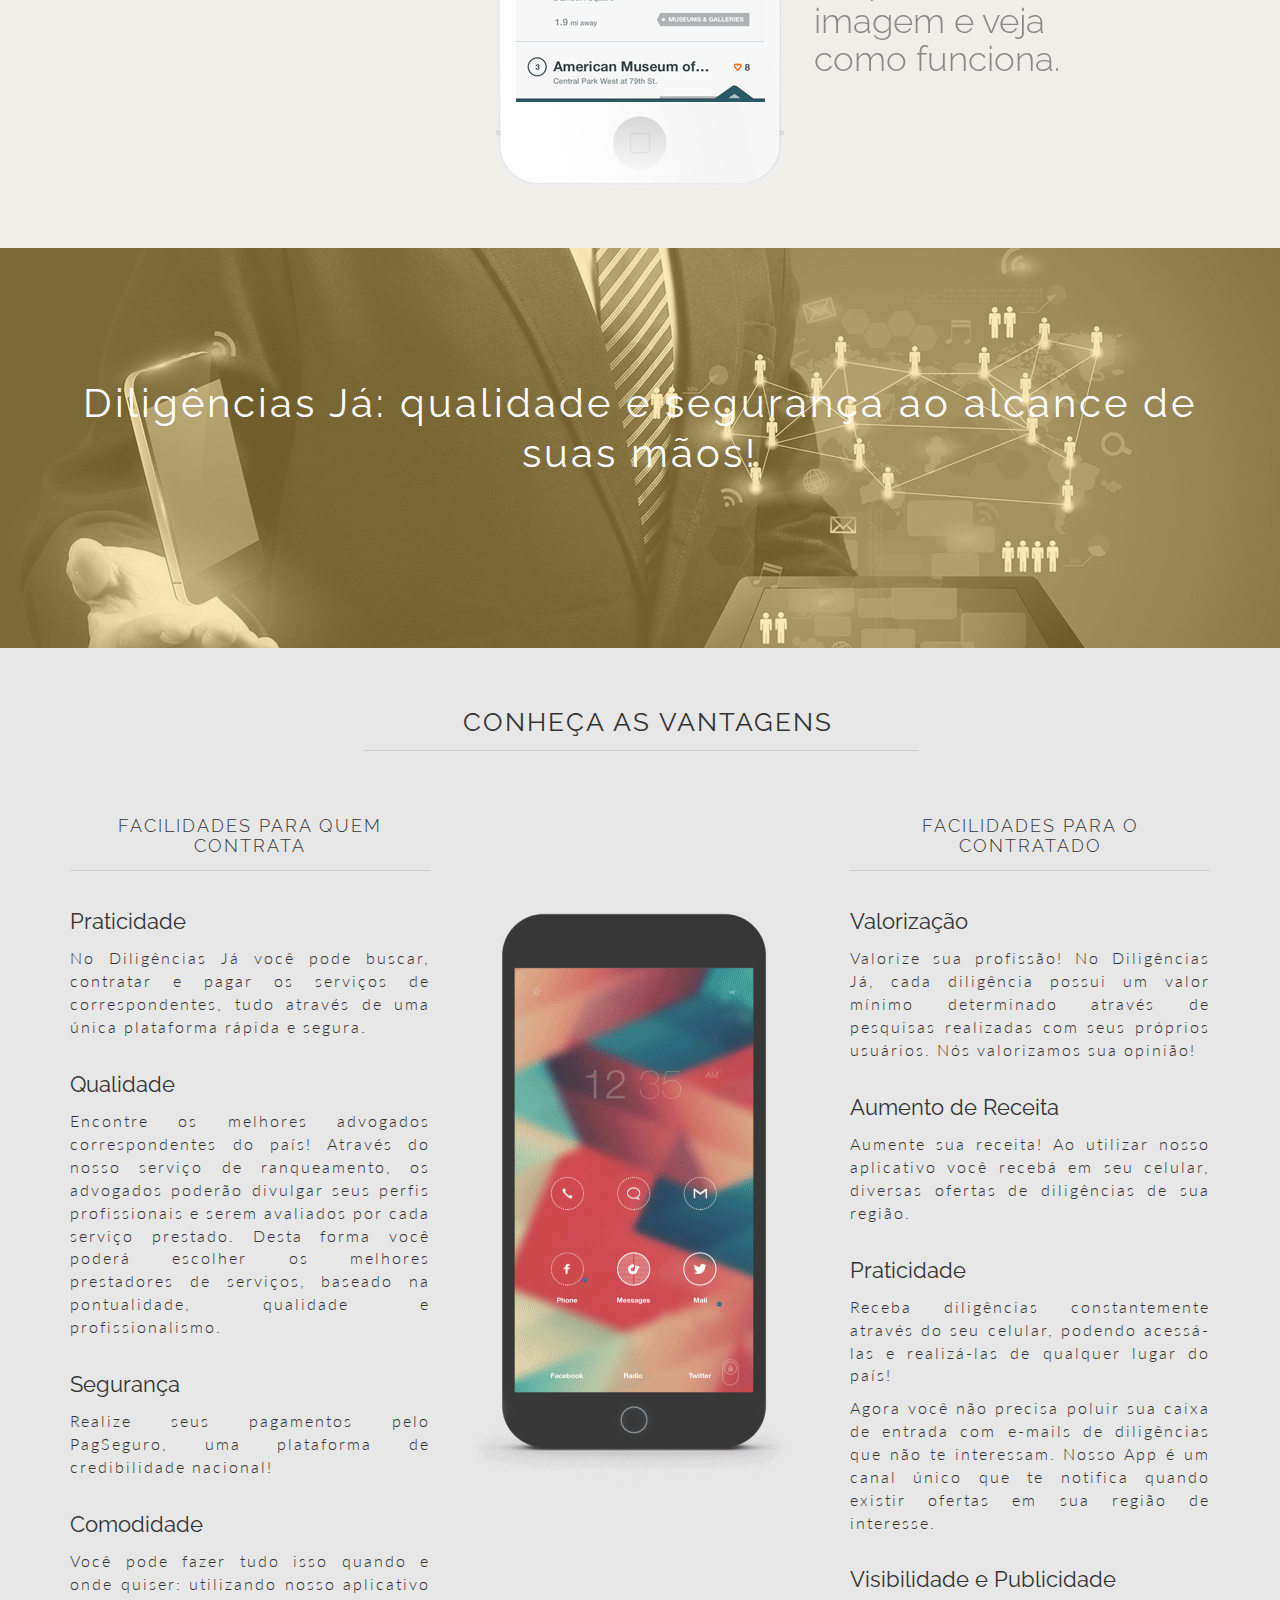
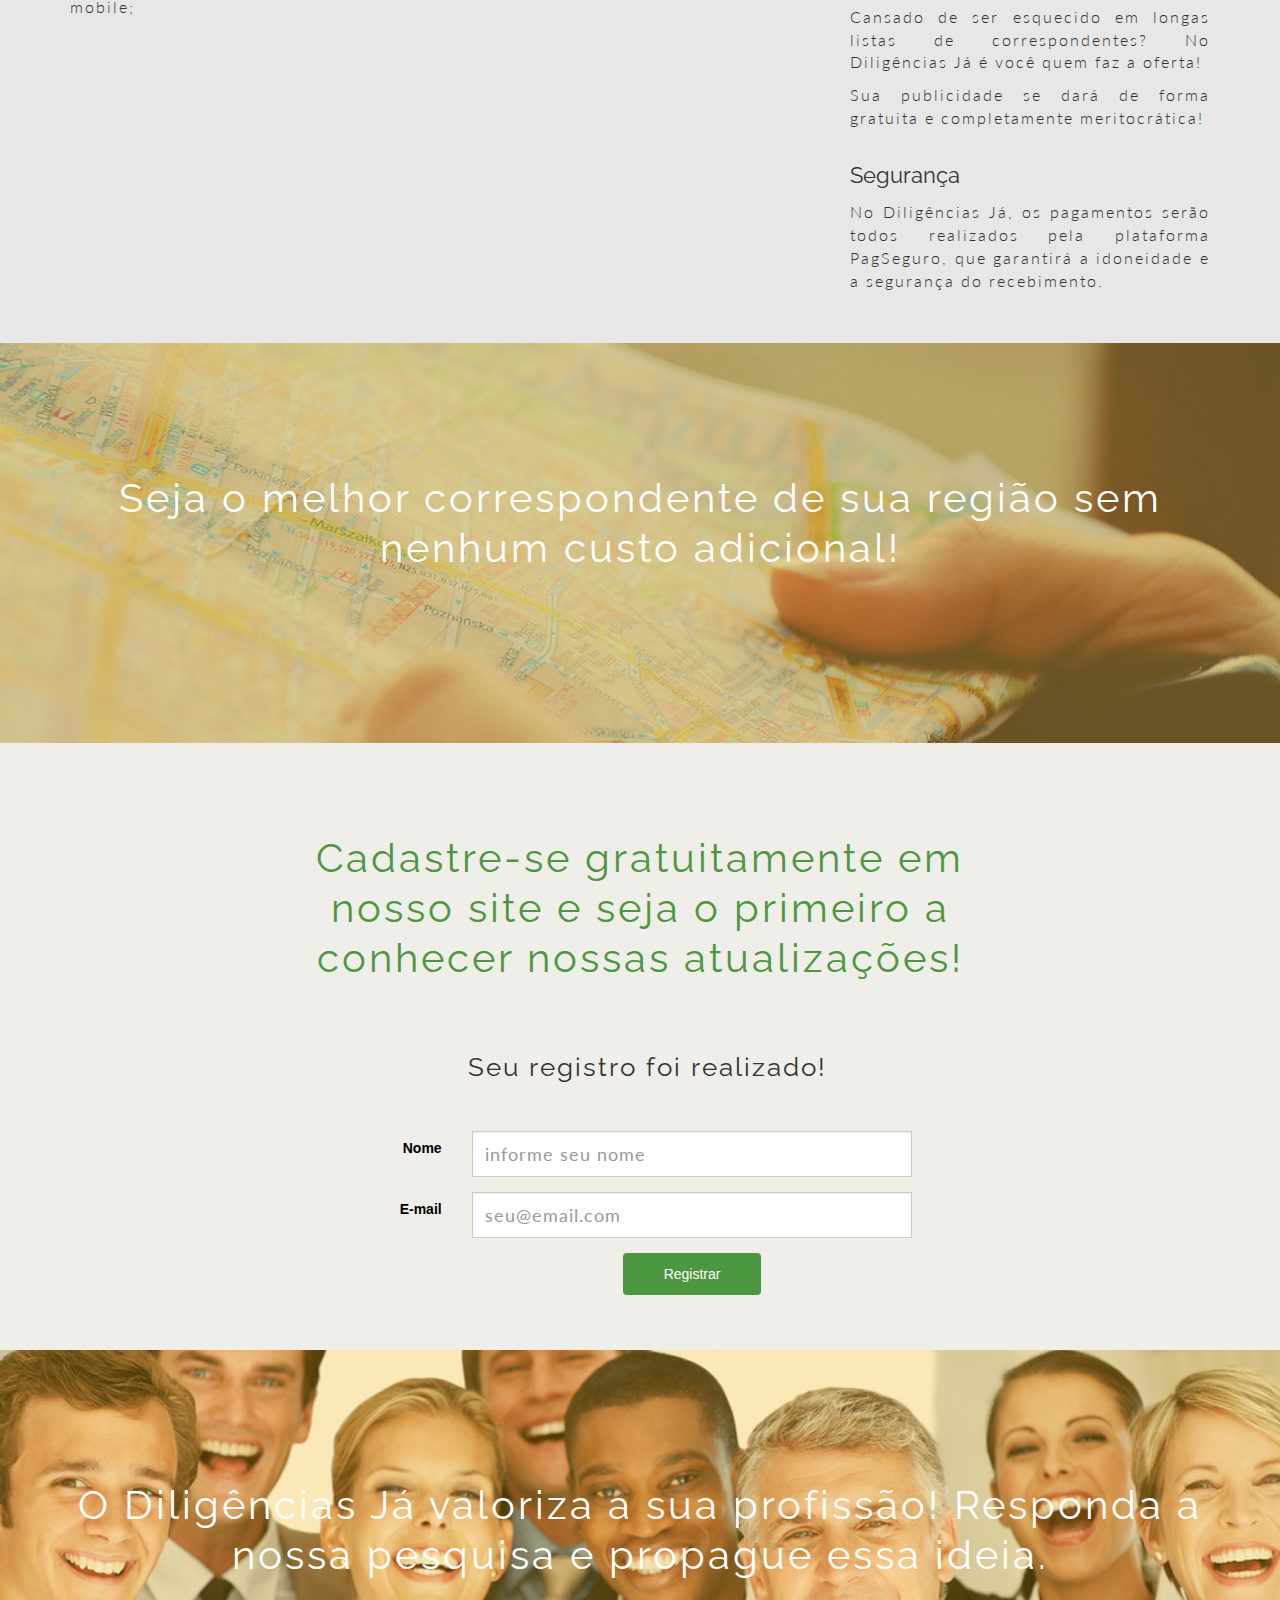
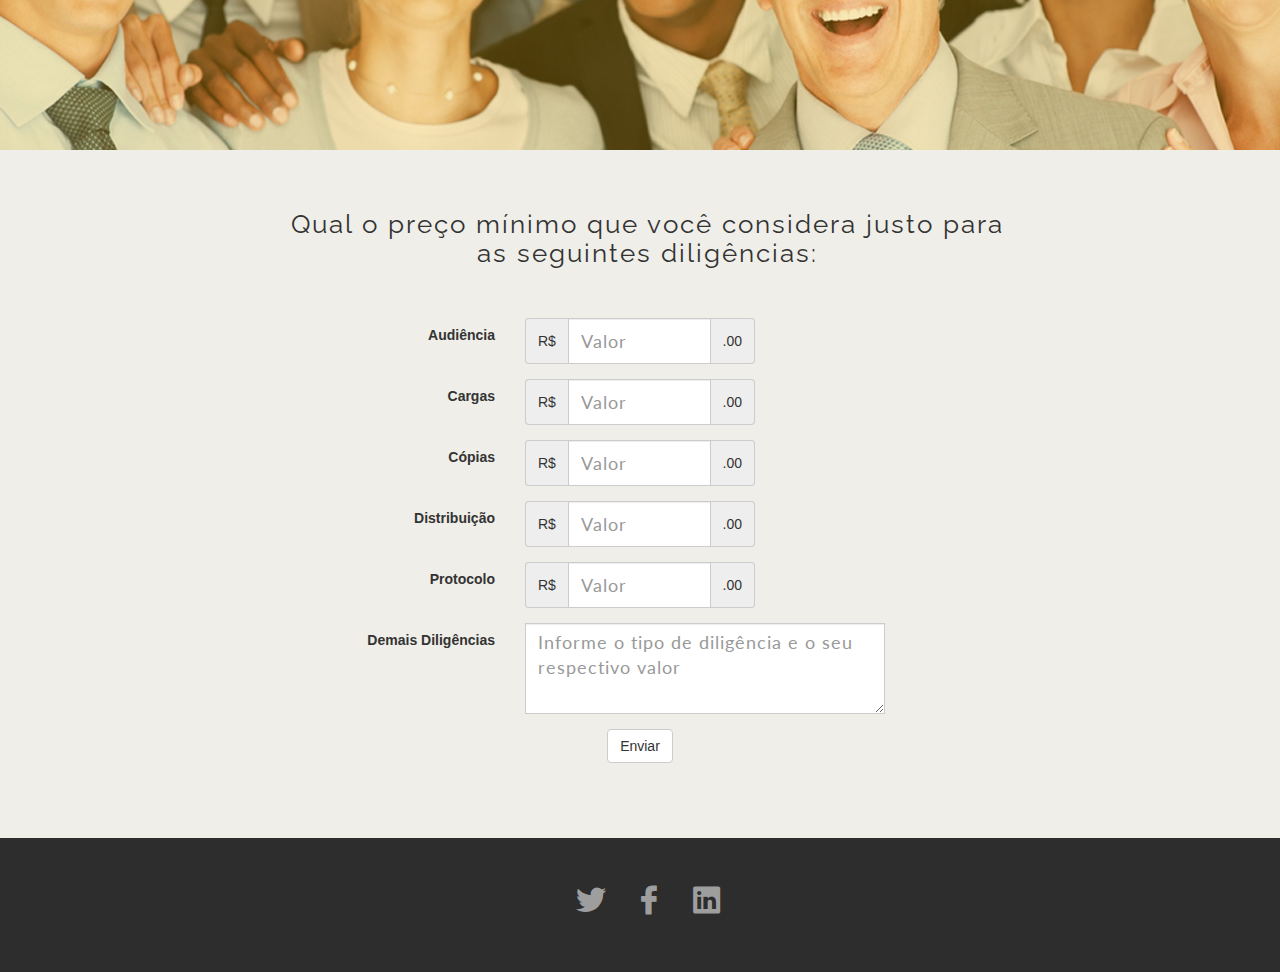
==== commit 972ff623: "favicon" ====
--- a/index.html
+++ b/index.html
@@ -5,7 +5,7 @@
     <meta name="viewport" content="width=device-width, initial-scale=1.0">
     <meta name="description" content="">
     <meta name="author" content="">
-    <link rel="shortcut icon" href="favicon.ico">
+    <link rel="shortcut icon" type="image/x-icon" href="/favicon.ico">
 
     <title>Diligências Já</title>
 
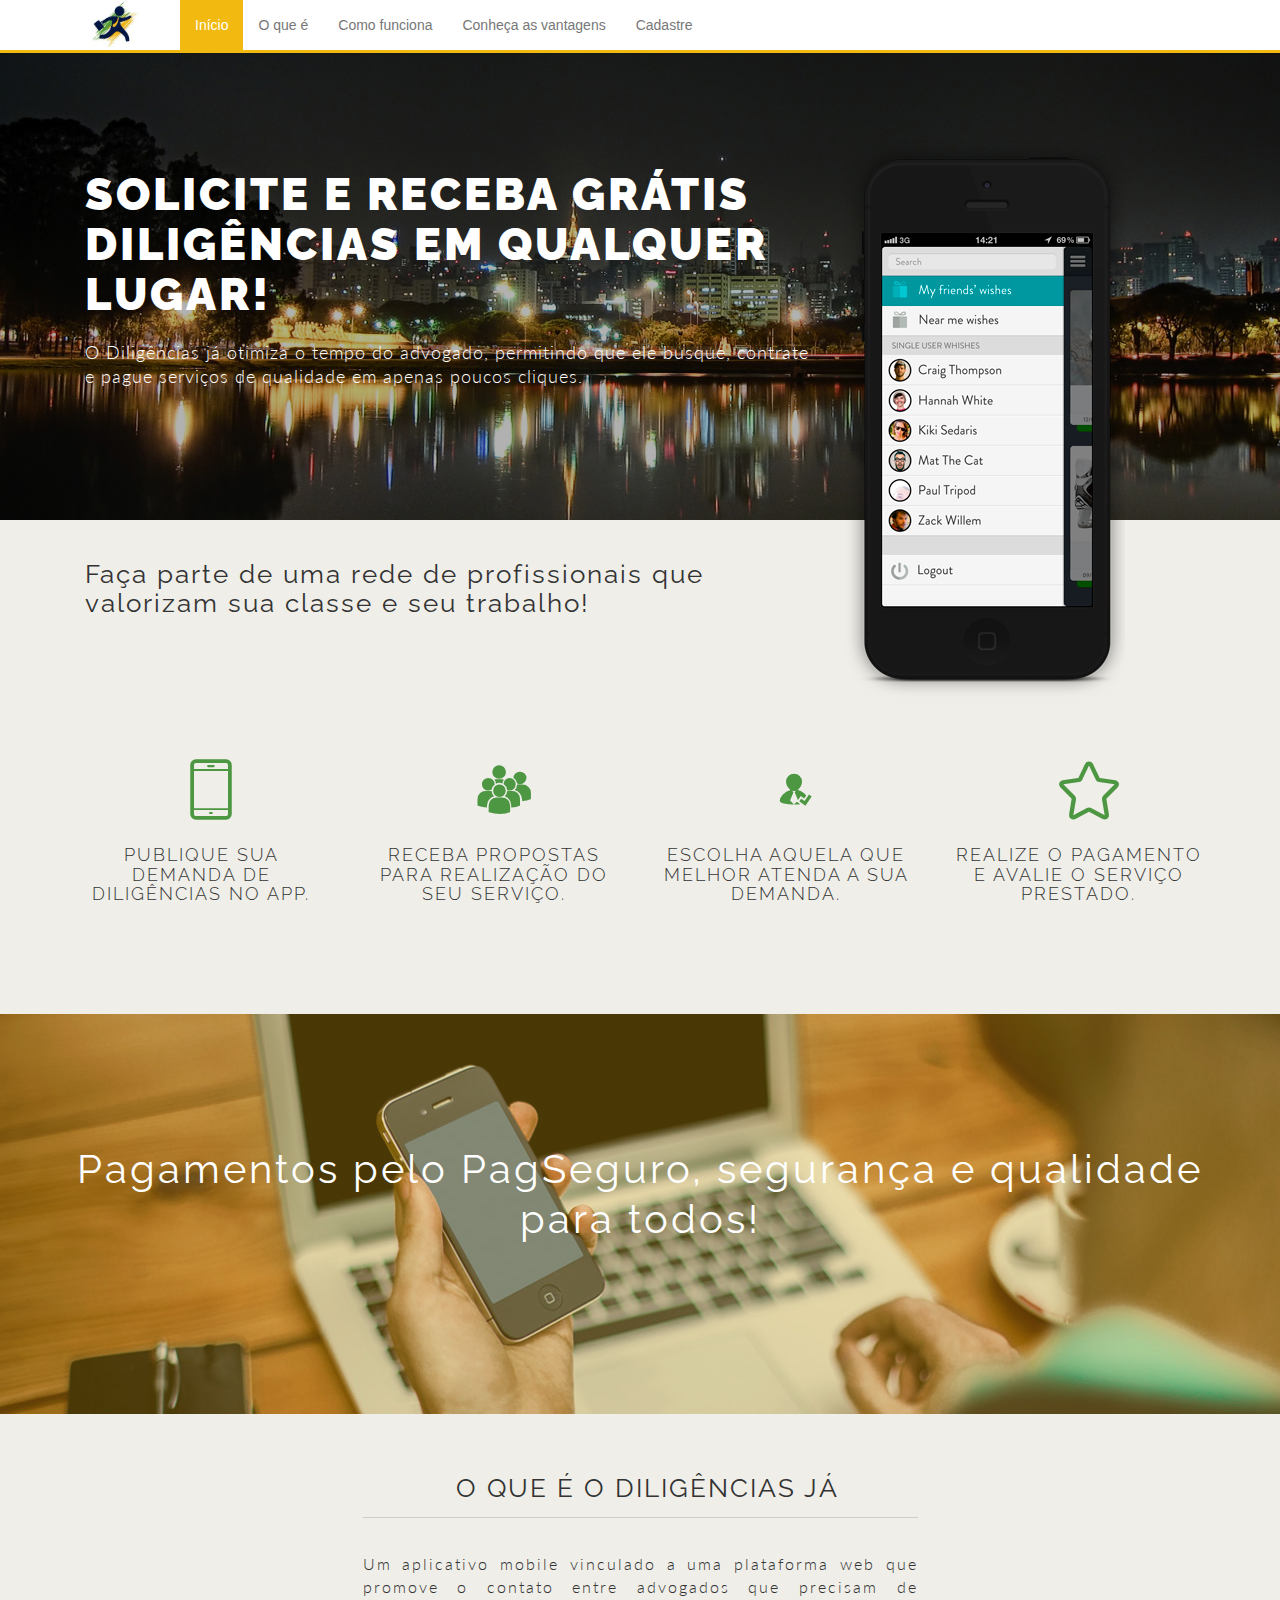
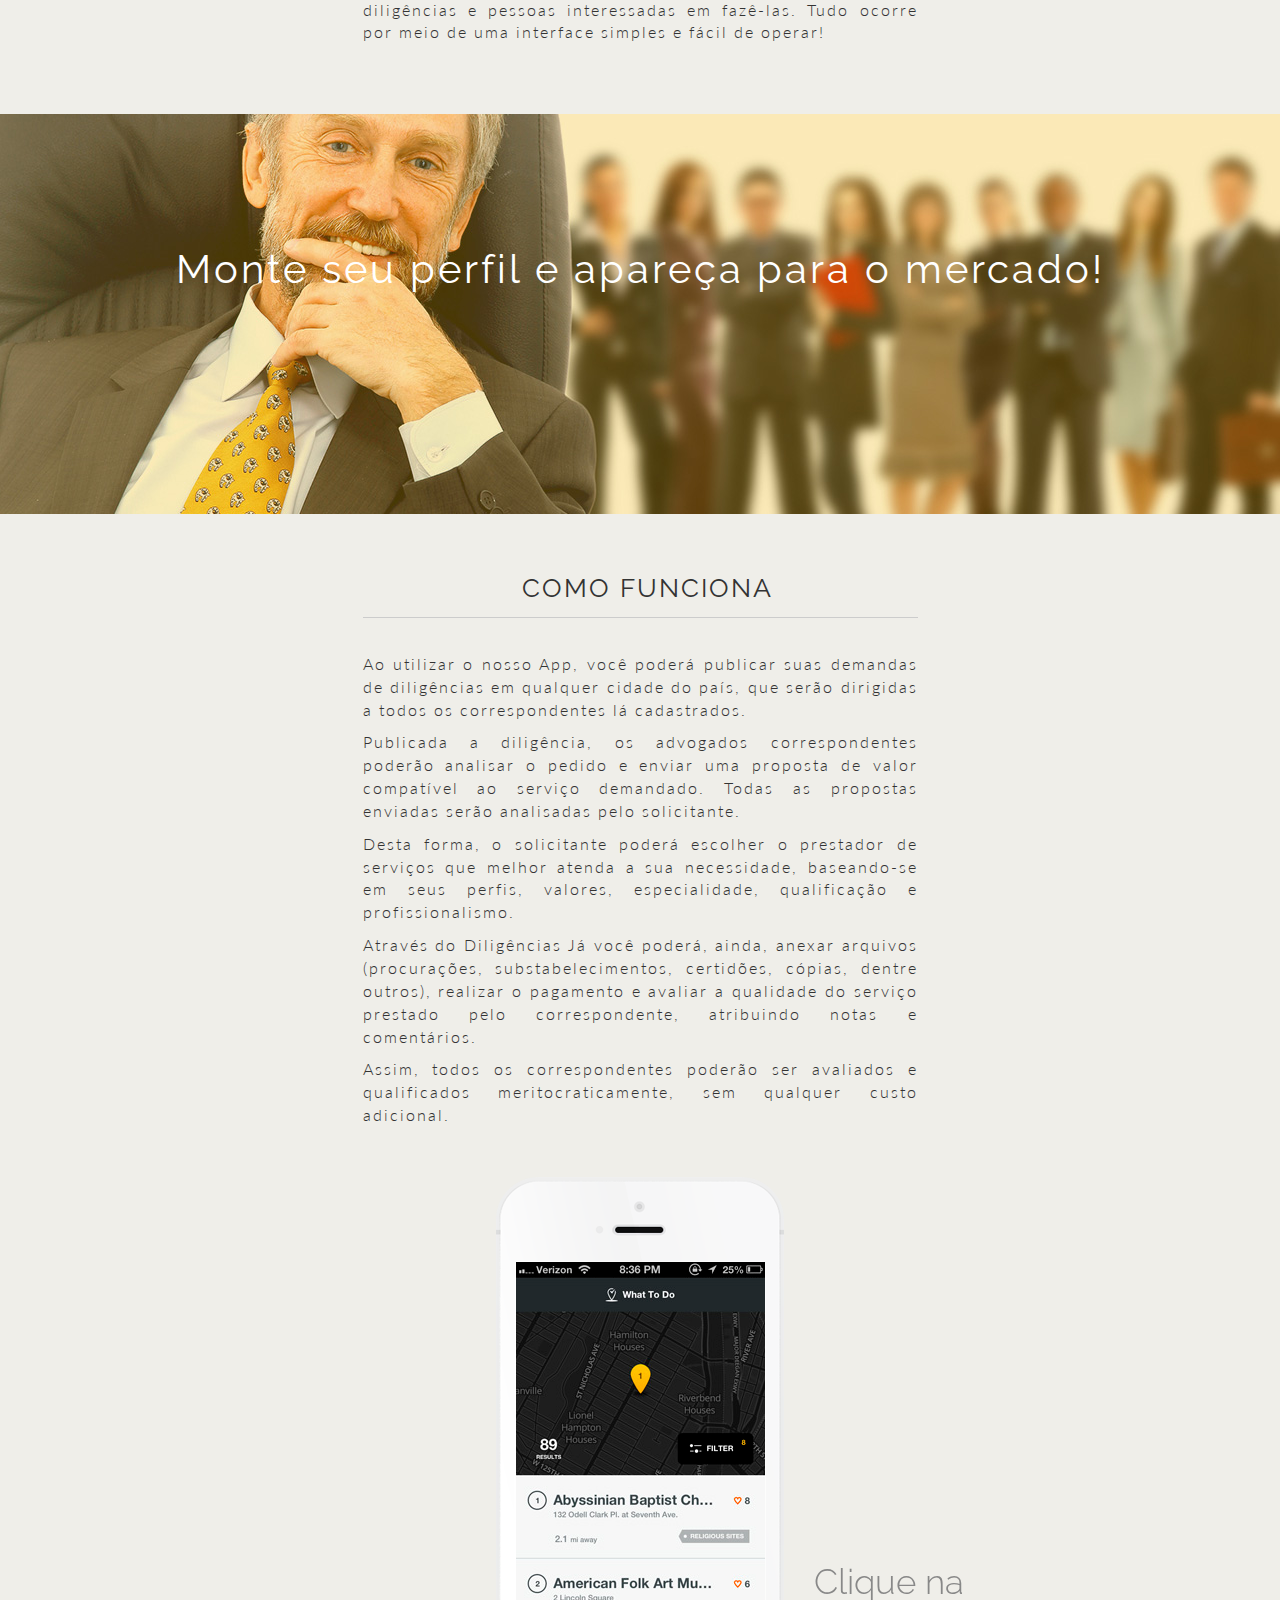
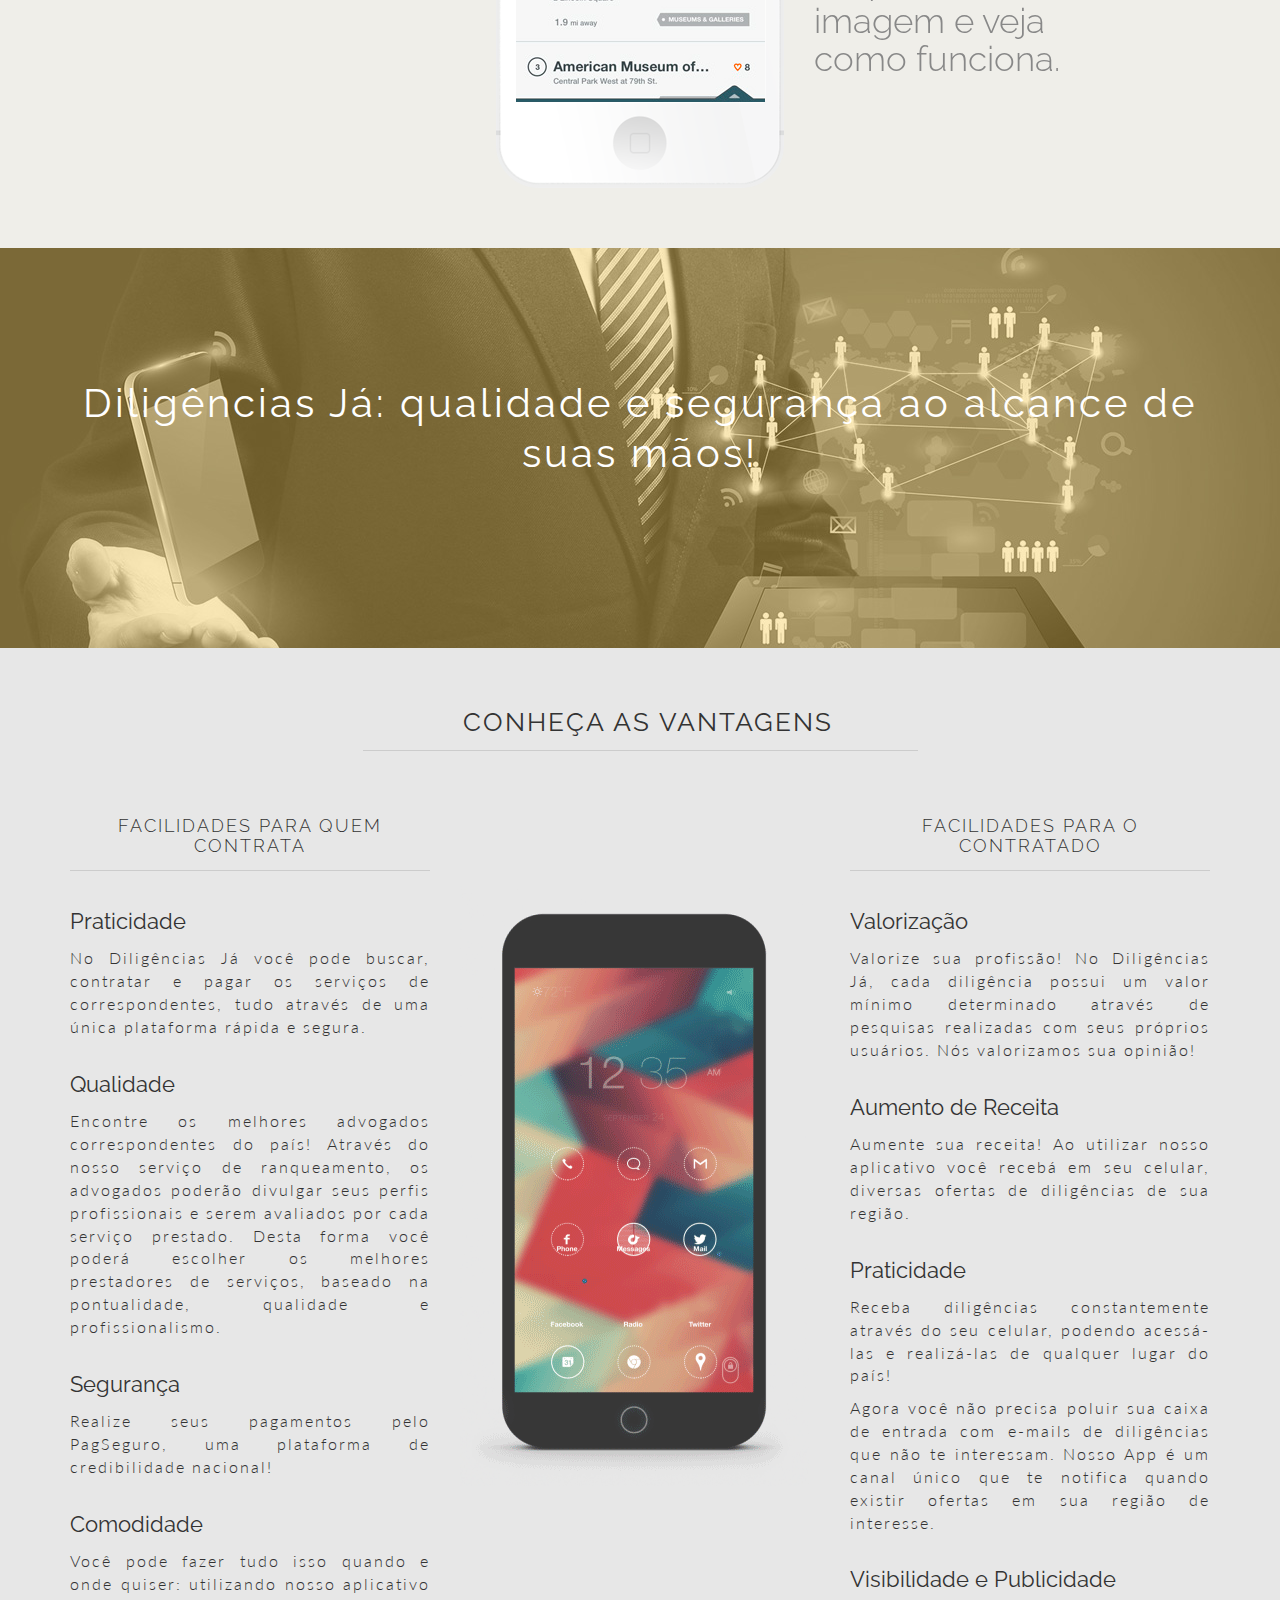
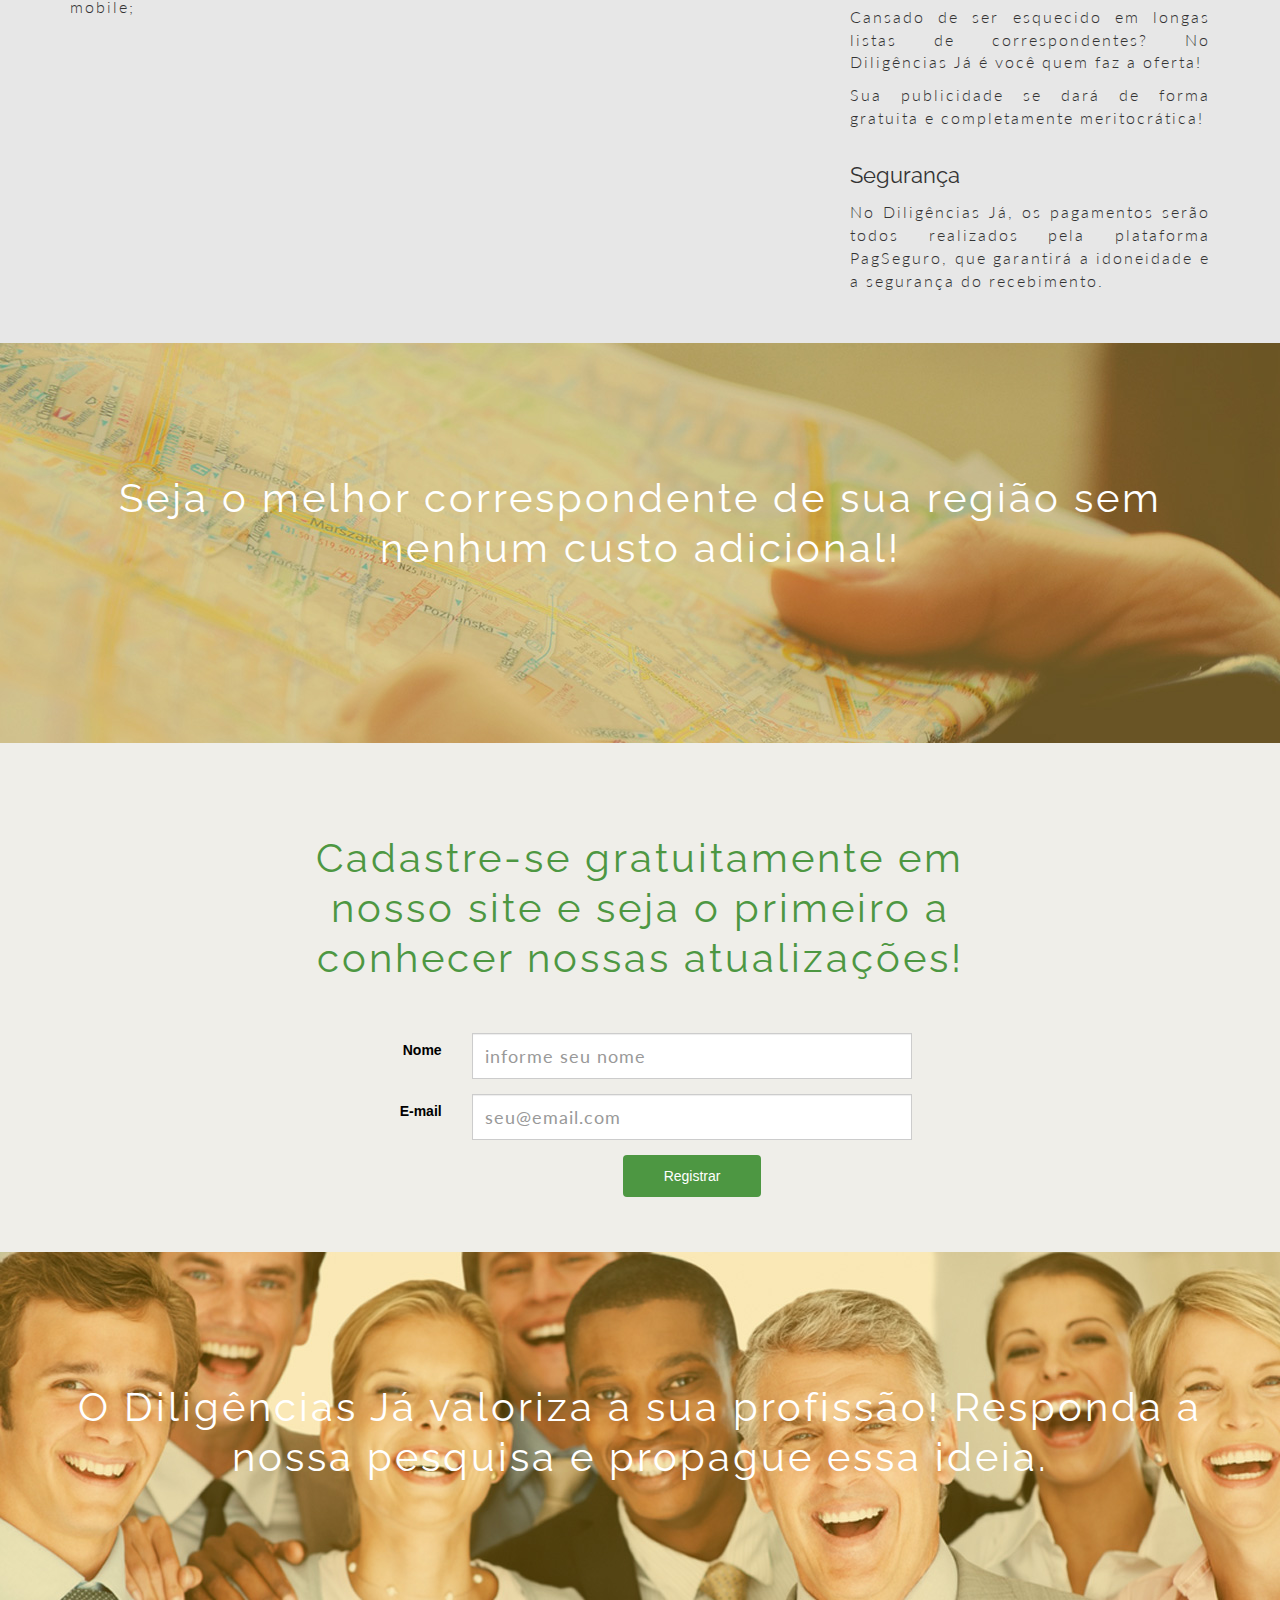
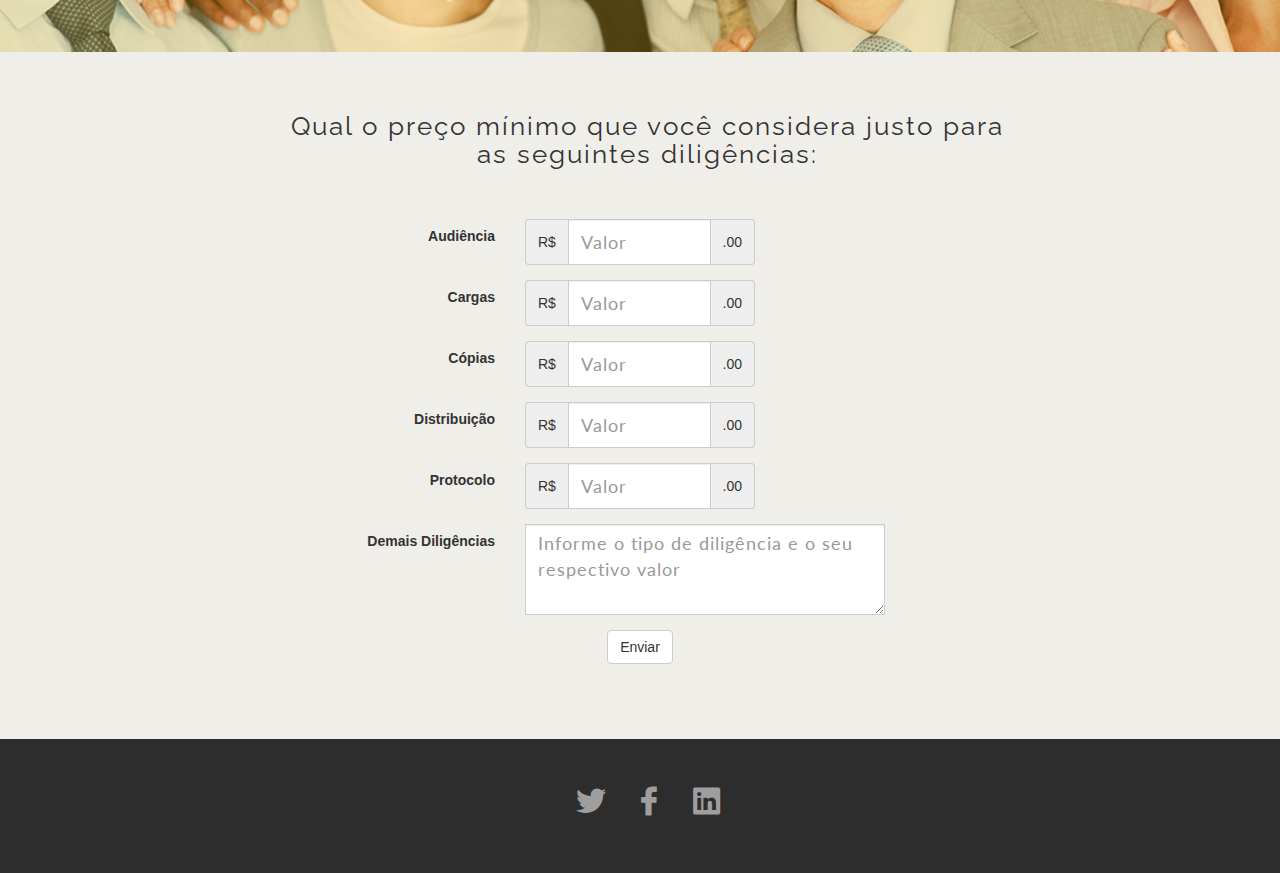
==== commit 3f6db529: "favicon" ====
--- a/index.html
+++ b/index.html
@@ -3,9 +3,10 @@
   <head>
     <meta charset="utf-8">
     <meta name="viewport" content="width=device-width, initial-scale=1.0">
-    <meta name="description" content="">
-    <meta name="author" content="">
-    <link rel="shortcut icon" type="image/x-icon" href="/favicon.ico">
+    <meta name="description" content="Um aplicativo mobile vinculado a uma plataforma web que promove o contato entre advogados que precisam de diligências e pessoas interessadas em fazê-las. Tudo ocorre por meio de uma interface simples e fácil de operar!">
+    <meta name="author" content="Diligências Já">
+    <meta name="keywords" content="Diligências,Advogado,DiligênciasJá,Aplicativo,Contato,Curriculo"
+    <link rel="shortcut icon" type="image/x-icon" href="favicon.ico">    
 
     <title>Diligências Já</title>
 
@@ -277,7 +278,7 @@
 			</div>	
 			
 			<div class="row">
-				<div id="form_cadastro_sucesso" class="col-lg-8 col-lg-offset-2">
+				<div id="form_cadastro_sucesso" class="col-lg-8 col-lg-offset-2" style="display: none">
 					<h2 class="centered">Seu registro foi realizado!</h2><br/><br/>					
 				</div>
 				<div id="form_cadastro" class="col-lg-offset-3 col-lg-9">
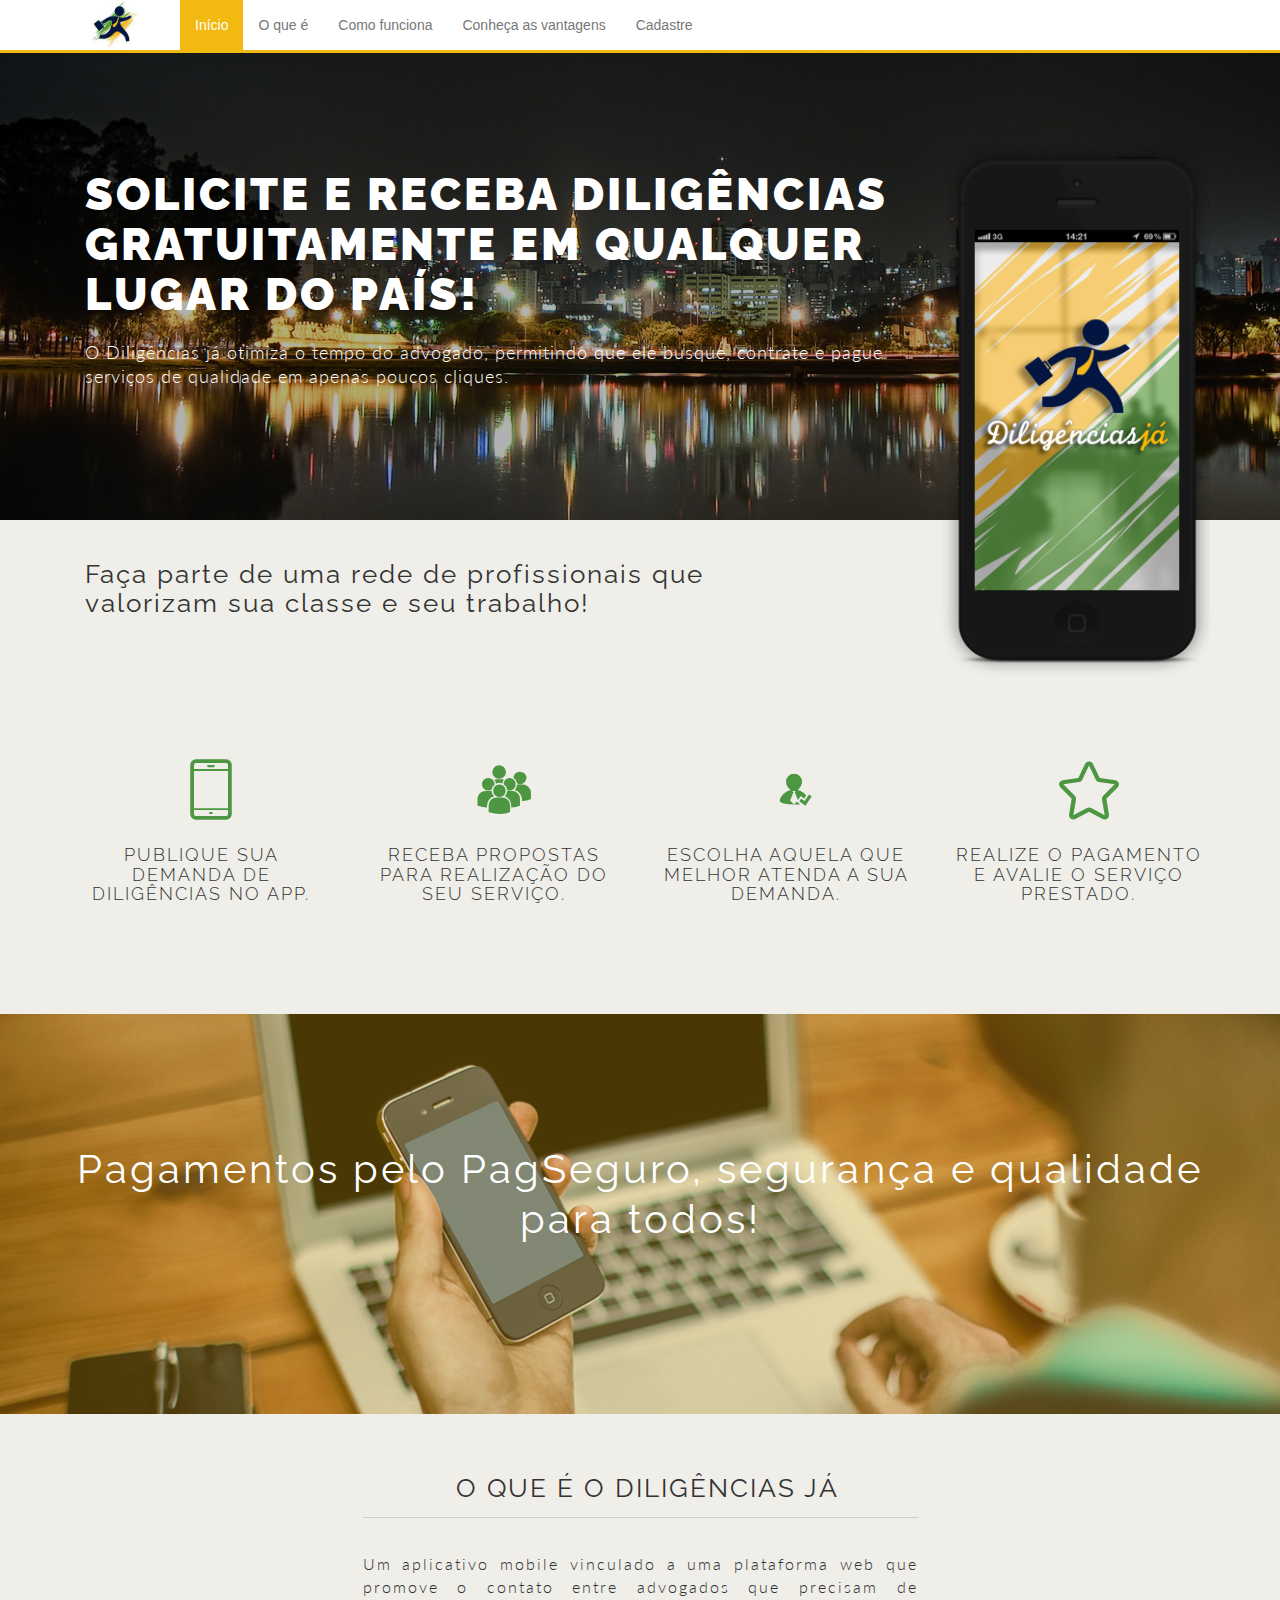
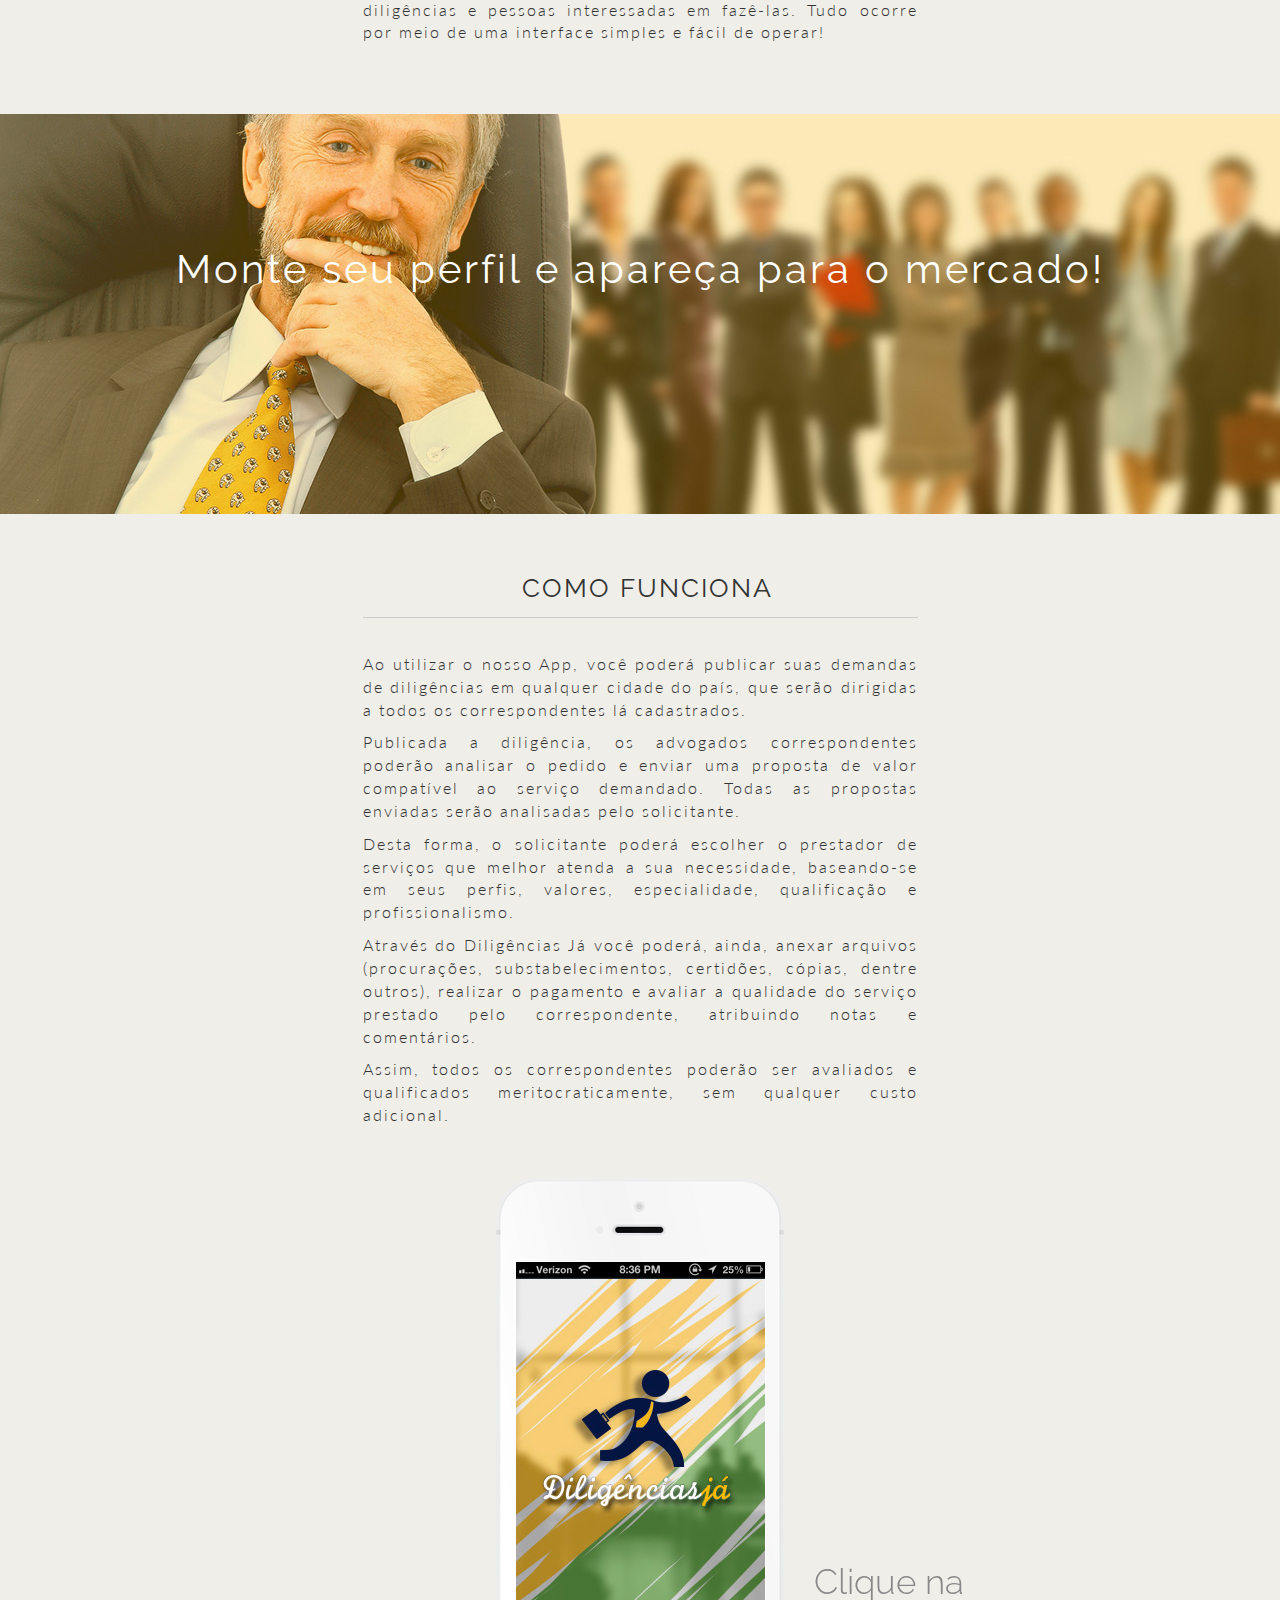
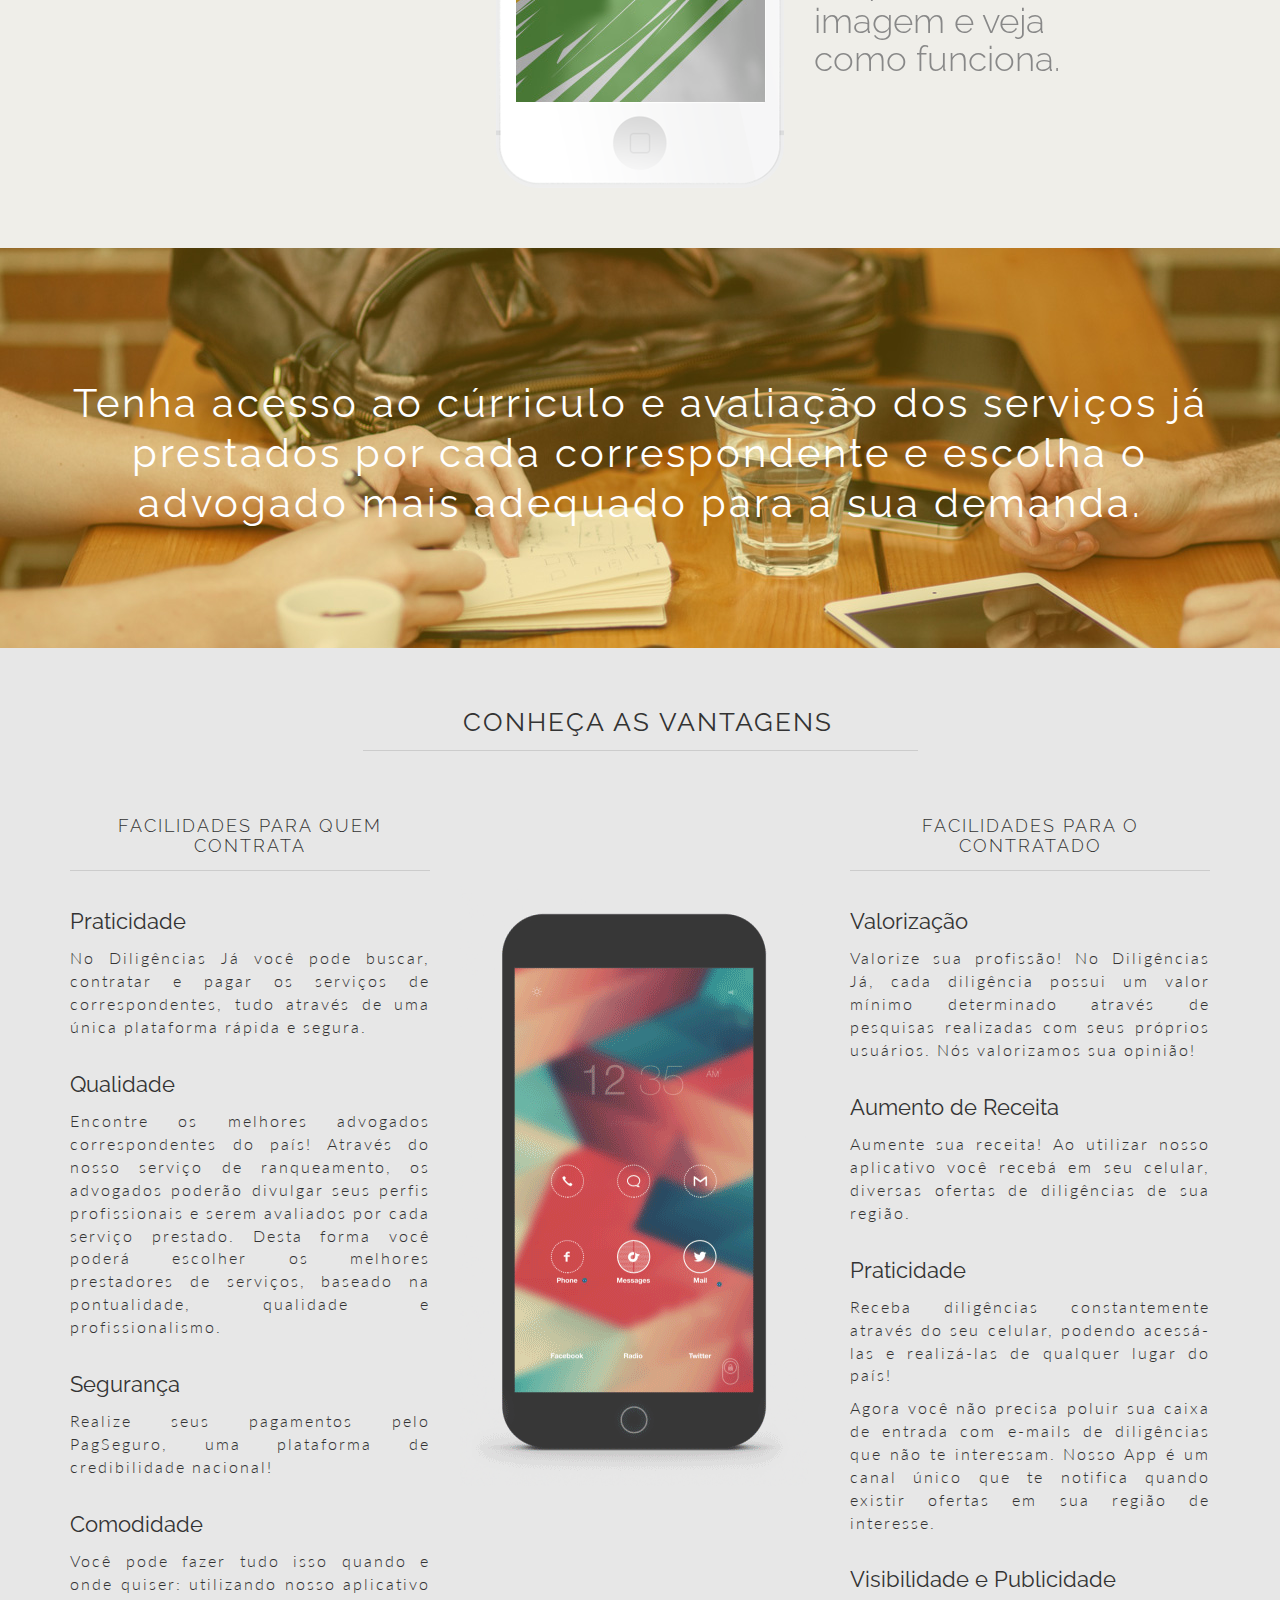
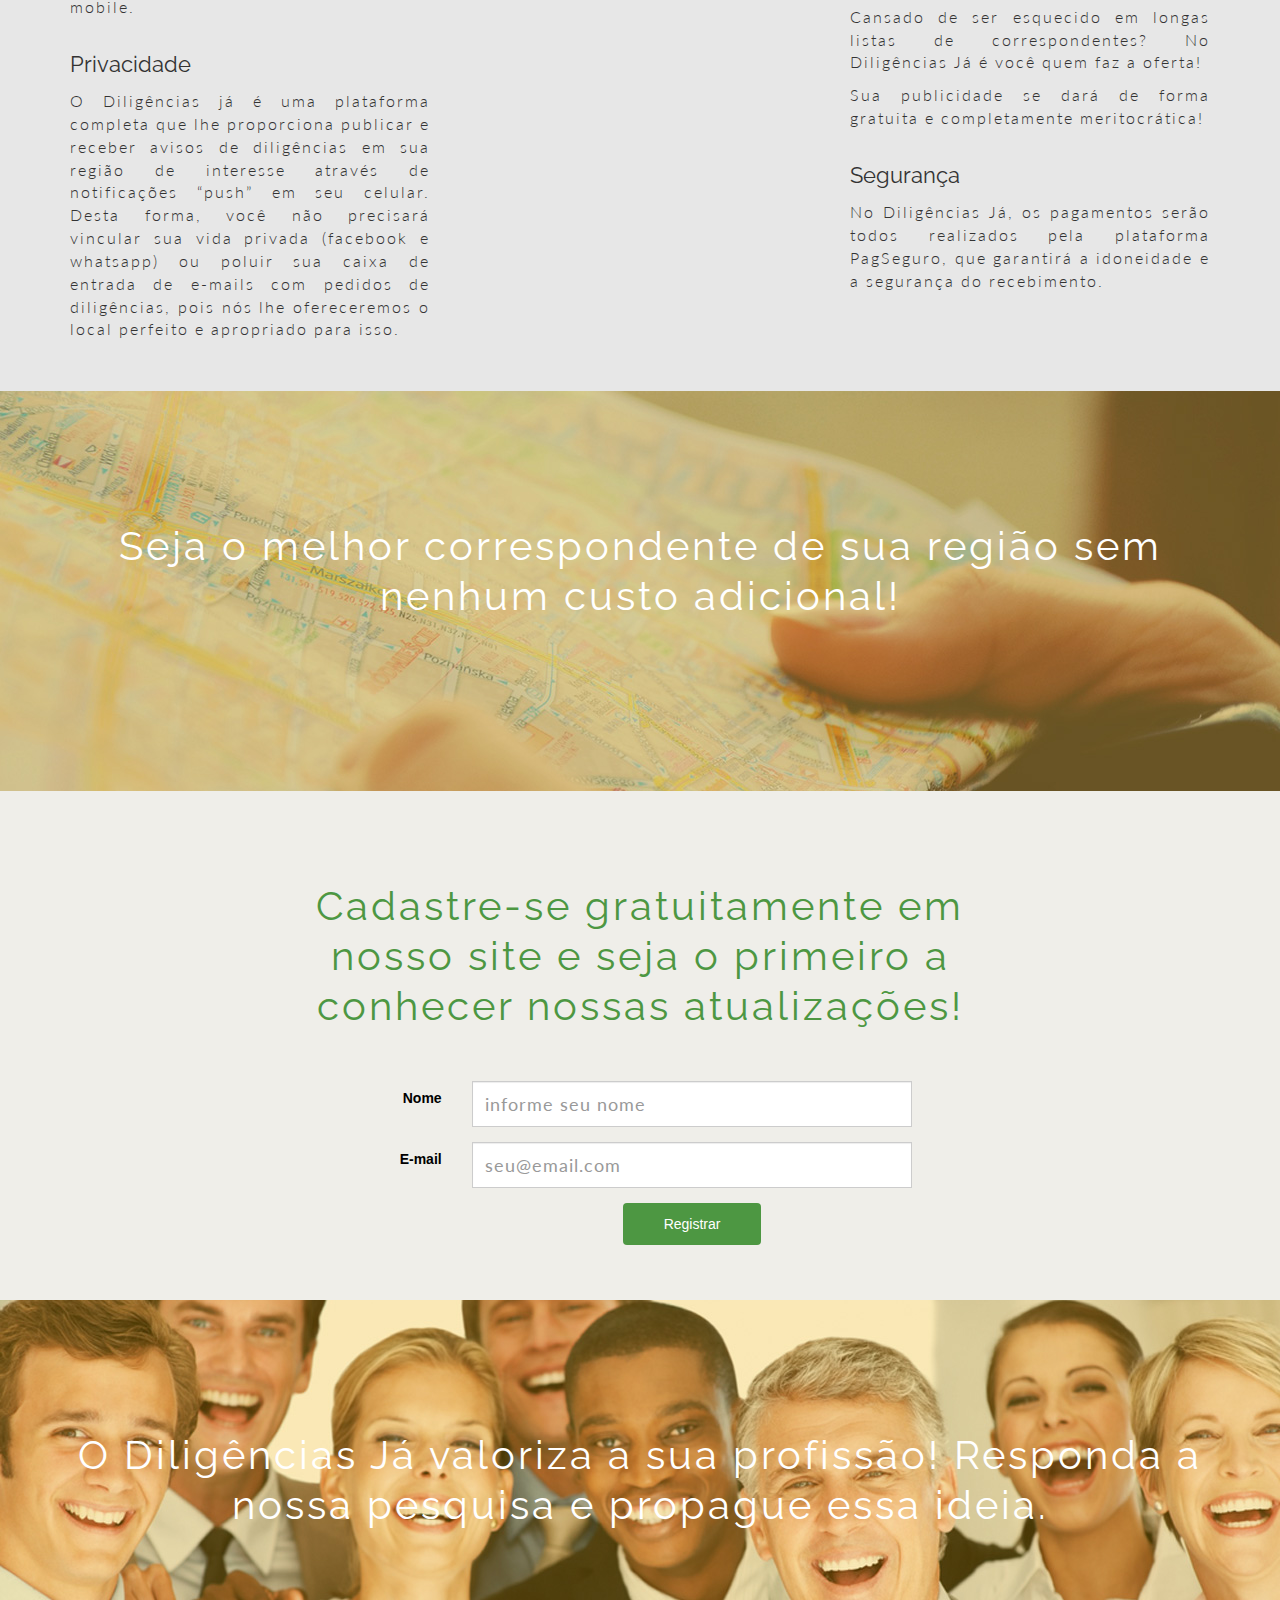
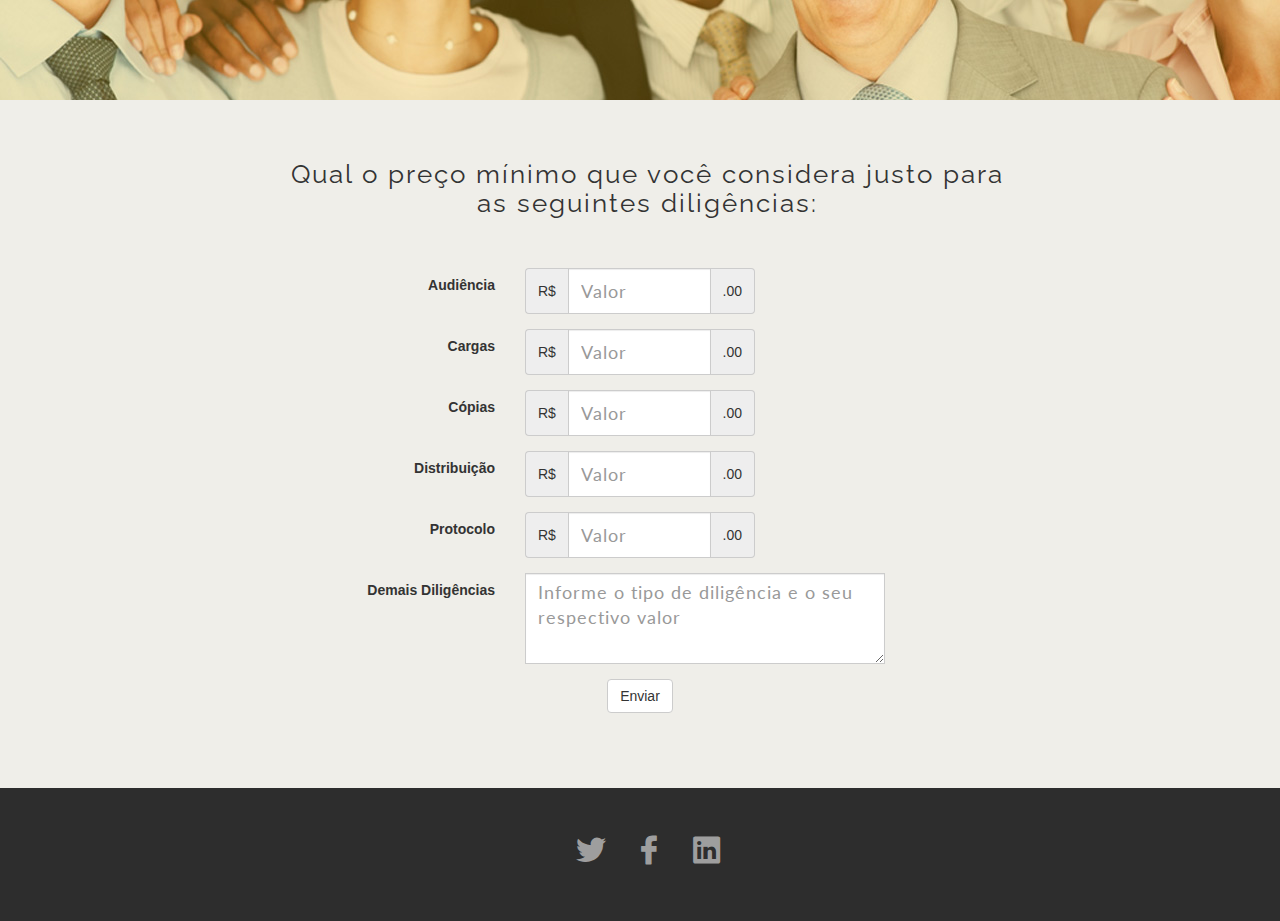
==== commit 4ea7589a: "Logo" ====
--- a/index.html
+++ b/index.html
@@ -59,12 +59,12 @@
 	<section id="home" name="home" class="scrollspy"></section>
 	<div id="headerwrap">
 		<div class="container">
-			<div class="col-lg-8">
-				<h1>SOLICITE E RECEBA GRÁTIS DILIGÊNCIAS EM QUALQUER LUGAR!</h1>
+			<div class="col-lg-9">
+				<h1>SOLICITE E RECEBA DILIGÊNCIAS GRATUITAMENTE EM QUALQUER LUGAR DO PAÍS!</h1>
 				<p class="hidden-xs">O Diligências já otimiza o tempo do advogado, permitindo que ele busque, contrate e pague serviços de qualidade em apenas poucos cliques.</p>
 			</div><!-- col-lg-4 -->
-			<div class="col-lg-4" >
-				<div class="phonefront">
+			<div class="col-lg-3">
+				<div class="phonefront" style="text-align: center">			
 					<img class="img-responsive" src="assets/img/320x612.png">
 				</div>
 			</div><!-- col-lg-4 -->
@@ -170,14 +170,14 @@
 		<br>
 		<div id="ac-wrapper" class="ac-wrapper">
 			<div class="ac-device">
-				<a href="#"><img src="assets/img/screens/screen4.jpg"/></a>
+				<a href="#"><img src="assets/img/screens/screen1.jpg"/></a>
 				<h3 class="ac-title">Clique na imagem e veja como funciona.</h3>
 			</div>
 			<div class="ac-grid">
-				<a href="#"><img src="assets/img/screens/screen2.jpg"/><span>Awesome showcase script.</span></a>
-				<a href="#"><img src="assets/img/screens/screen1.jpg"/><span>Ideal for any app.</span></a>
-				<a href="#"><img src="assets/img/screens/screen3.jpg"/><span>Truly fashion design.</span></a>
-				<a href="#"><img src="assets/img/screens/screen4.jpg"/><span>It's cool, you know it.</span></a>
+				<a href="#"><img src="assets/img/screens/screen1.jpg"/><span>Diligências Já em breve!</span></a>
+				<a href="#"><img src="assets/img/screens/screen2.jpg"/><span></span></a>
+				<a href="#"><img src="assets/img/screens/screen3.jpg"/><span></span></a>
+				<a href="#"><img src="assets/img/screens/screen4.jpg"/><span></span></a>
 			</div>
 		</div><!-- ac-wrapper -->
 		<br>
@@ -190,7 +190,7 @@
 	<!-- ========== SECTION DIVIDER 03 ========== -->
 	<div id="section03">
 		<div class="container">
-			<h1>Diligências Já: qualidade e segurança ao alcance de suas mãos!</h1>
+			<h1>Tenha acesso ao cúrriculo e avaliação dos serviços já prestados por cada correspondente e escolha o advogado mais adequado para a sua demanda.</h1>
 		</div><!-- container -->
 	</div><!-- section03 -->
 	
@@ -223,7 +223,10 @@
 		            <p style="text-align: justify">Realize seus pagamentos pelo PagSeguro, uma plataforma de credibilidade nacional!</p>
 		            <br>
 		            <div class="advantage-header">Comodidade</div>
-		            <p style="text-align: justify">Você pode fazer tudo isso quando e onde quiser: utilizando nosso aplicativo mobile;</p>
+		            <p style="text-align: justify">Você pode fazer tudo isso quando e onde quiser: utilizando nosso aplicativo mobile.</p>
+		            <br>
+		            <div class="advantage-header">Privacidade</div>
+		            <p style="text-align: justify">O Diligências já é uma plataforma completa que lhe proporciona publicar e receber avisos de diligências em sua região de interesse através de notificações “push” em seu celular. Desta forma, você não precisará  vincular sua vida privada (facebook e whatsapp) ou poluir sua caixa de entrada de e-mails com pedidos de diligências, pois nós lhe ofereceremos o local perfeito e apropriado para isso.</p>
 				</div>
 
 				<div class="col-lg-4" style="text-align: left">
--- a/assets/css/main.css
+++ b/assets/css/main.css
@@ -771,6 +771,10 @@
 		margin-left: -10px;
 	}
 
+	.phonefront {
+		text-align: center;
+	}
+
 	.ac-wrapper h2 { 
 		width: 100%;
 		text-align: center;
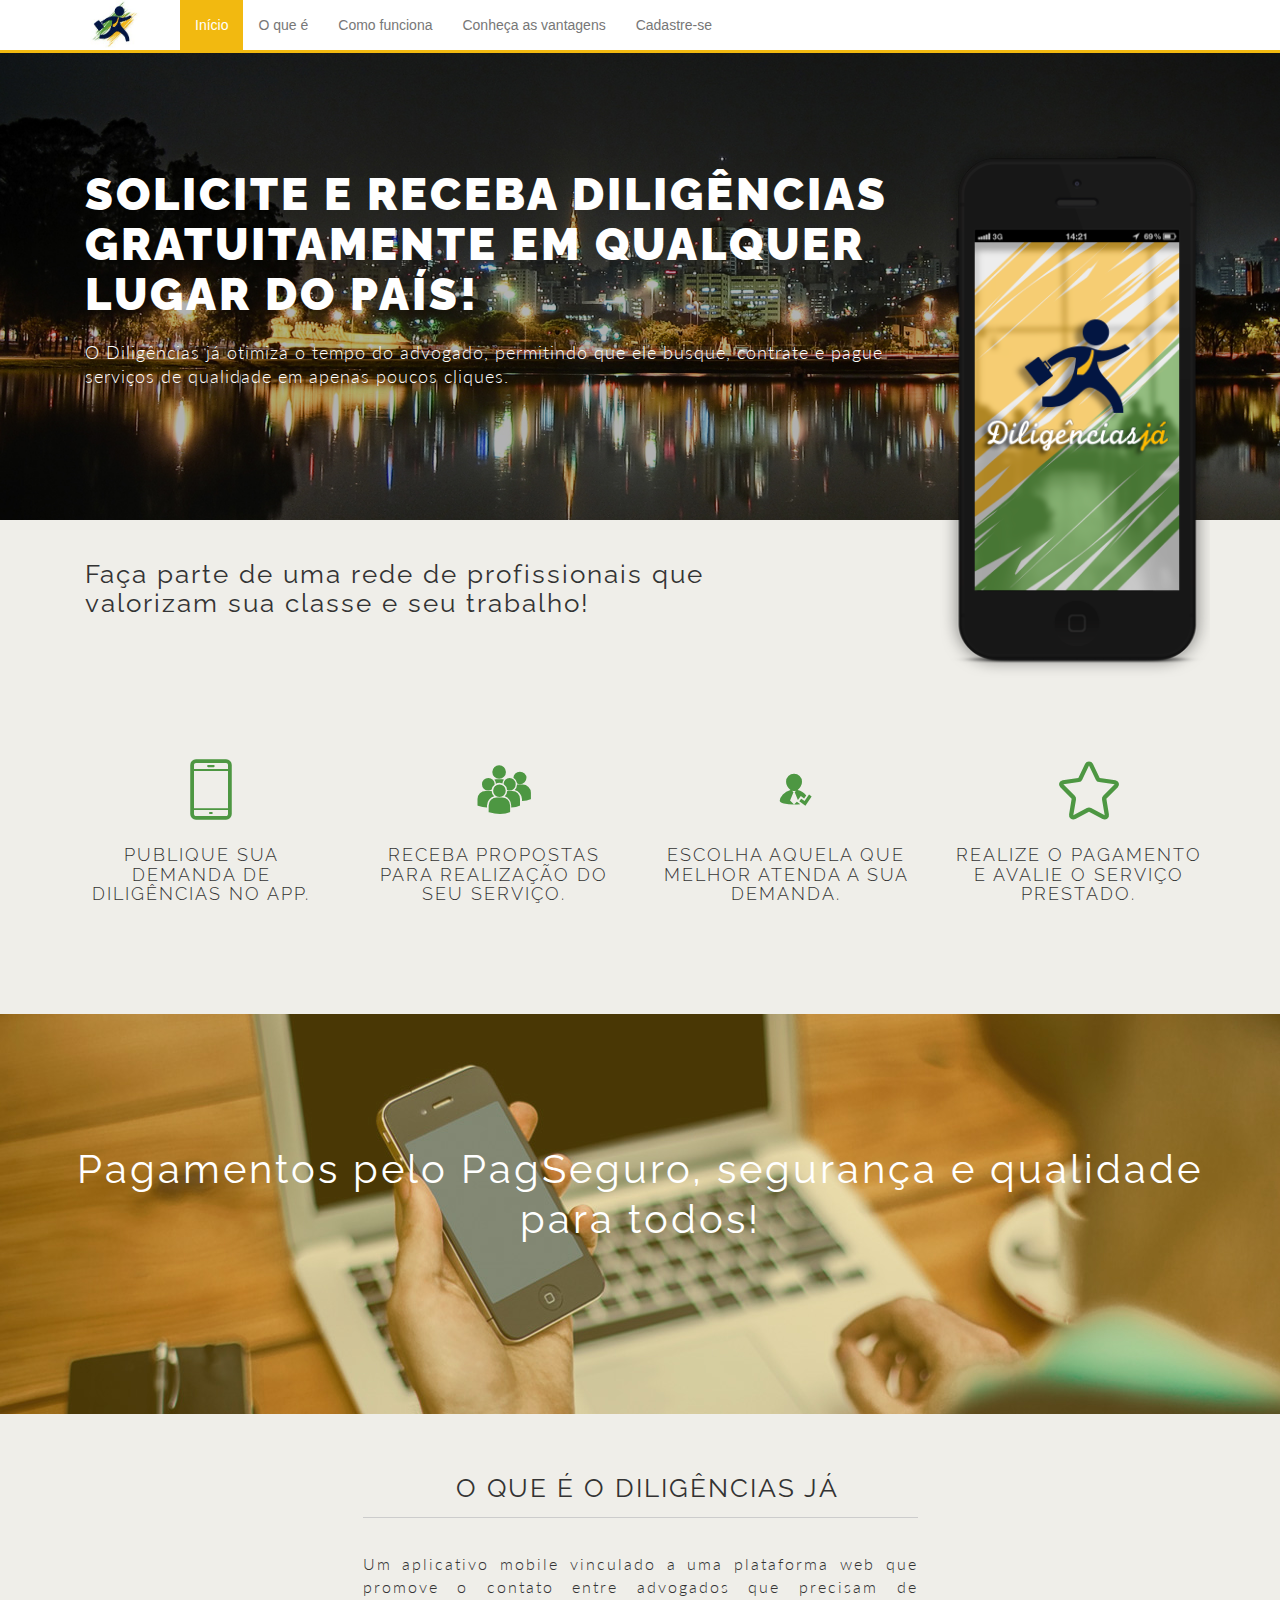
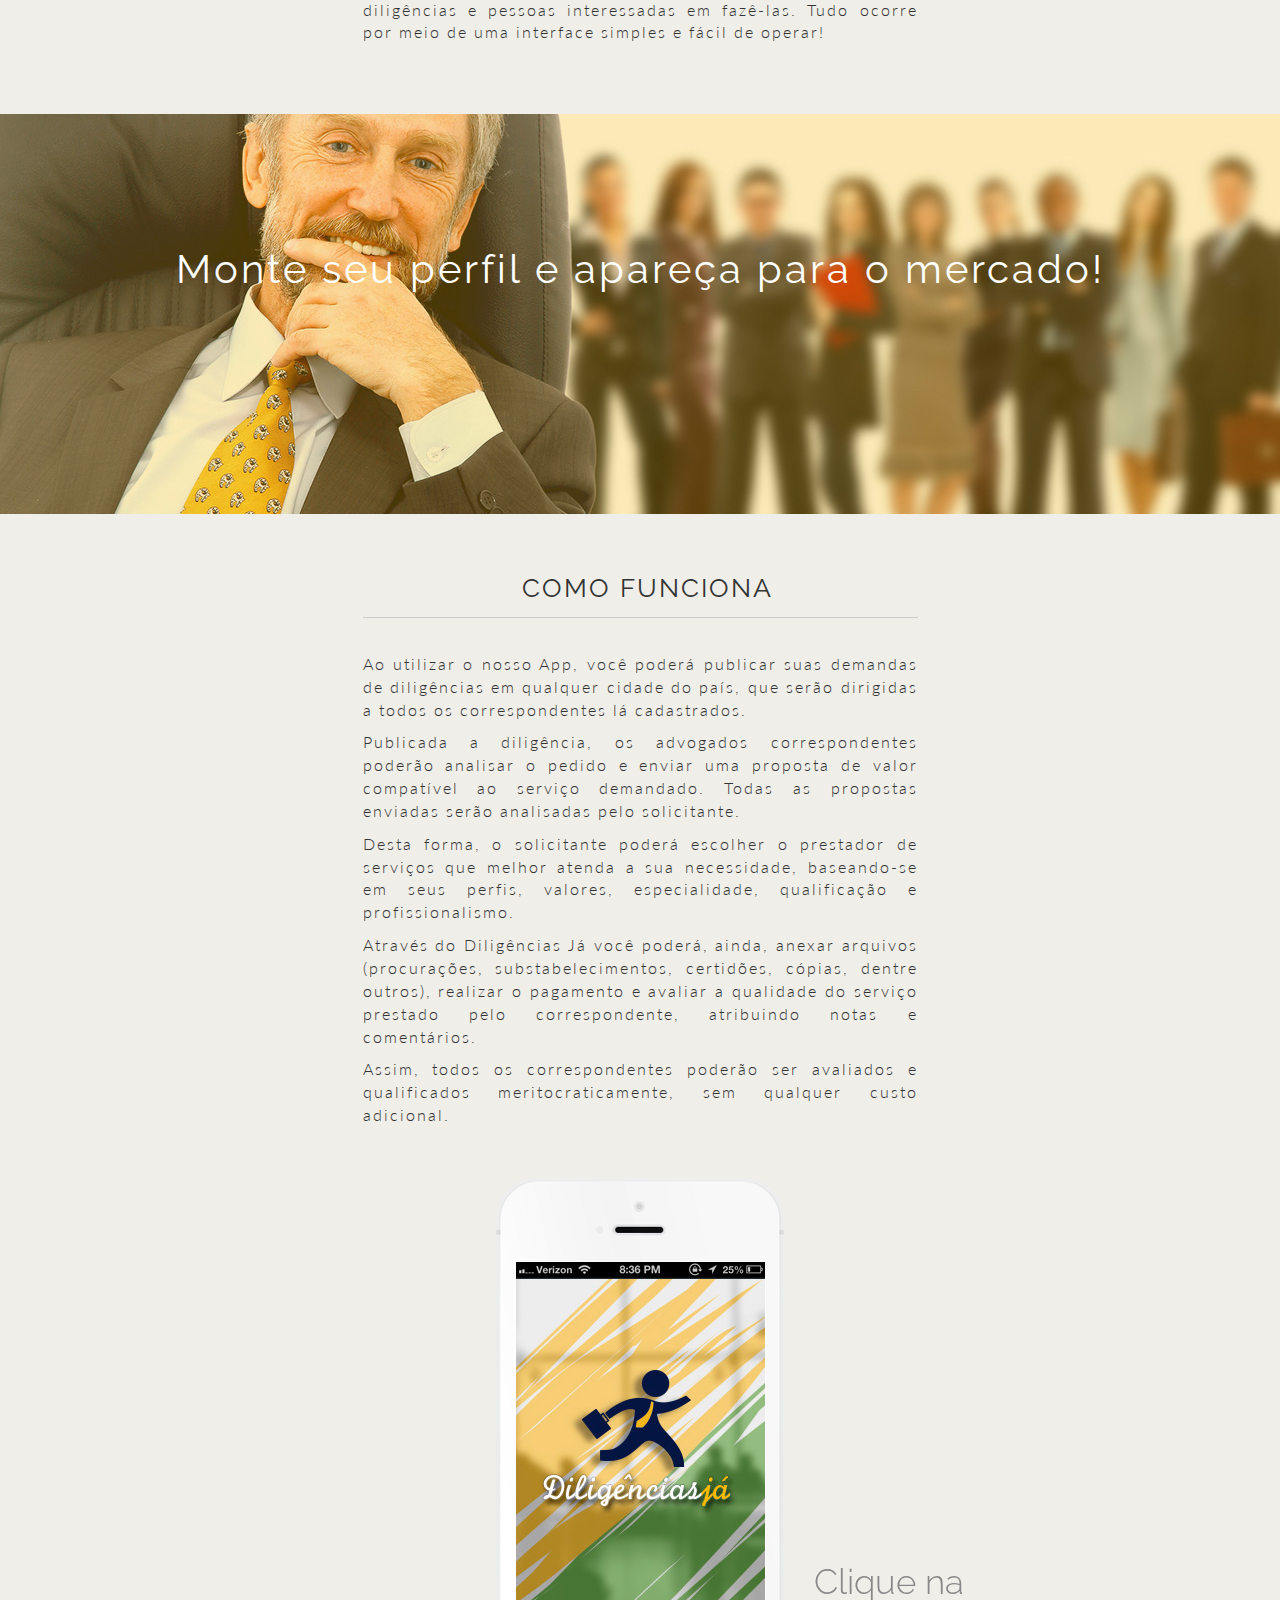
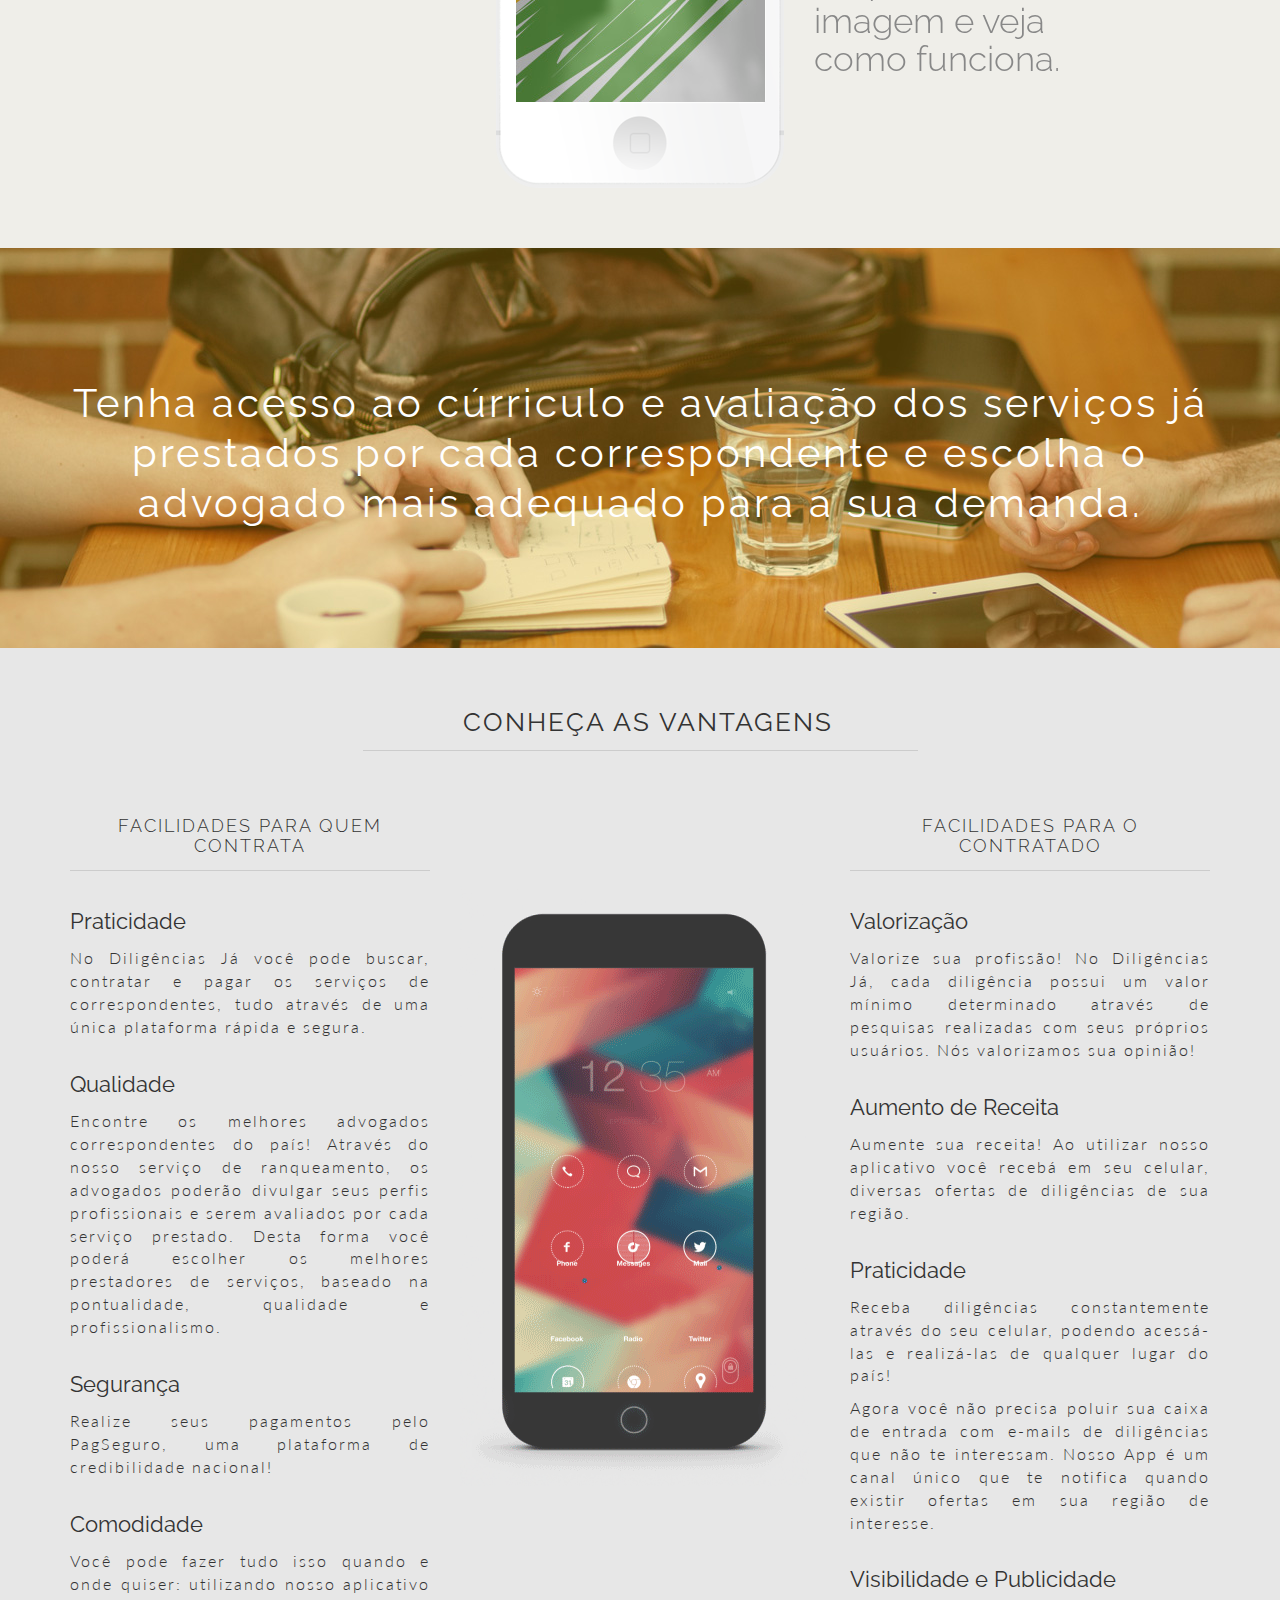
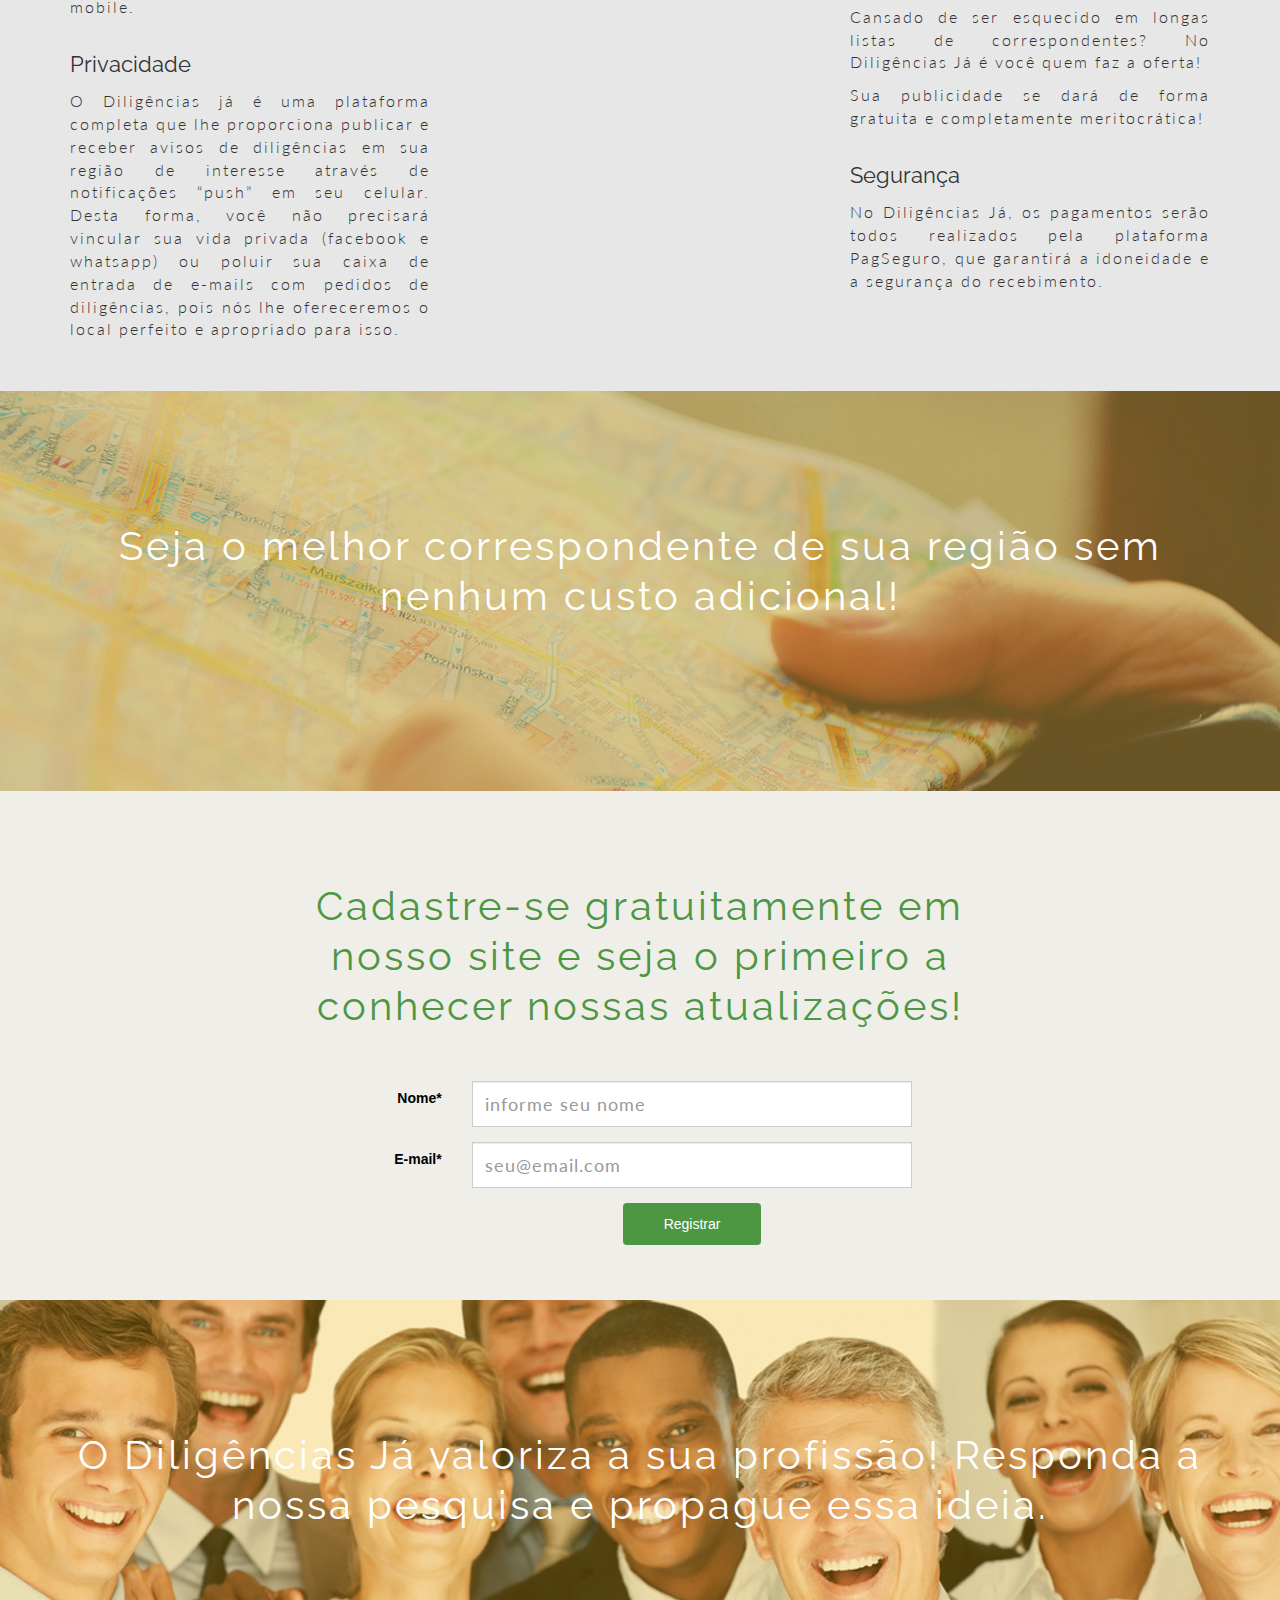
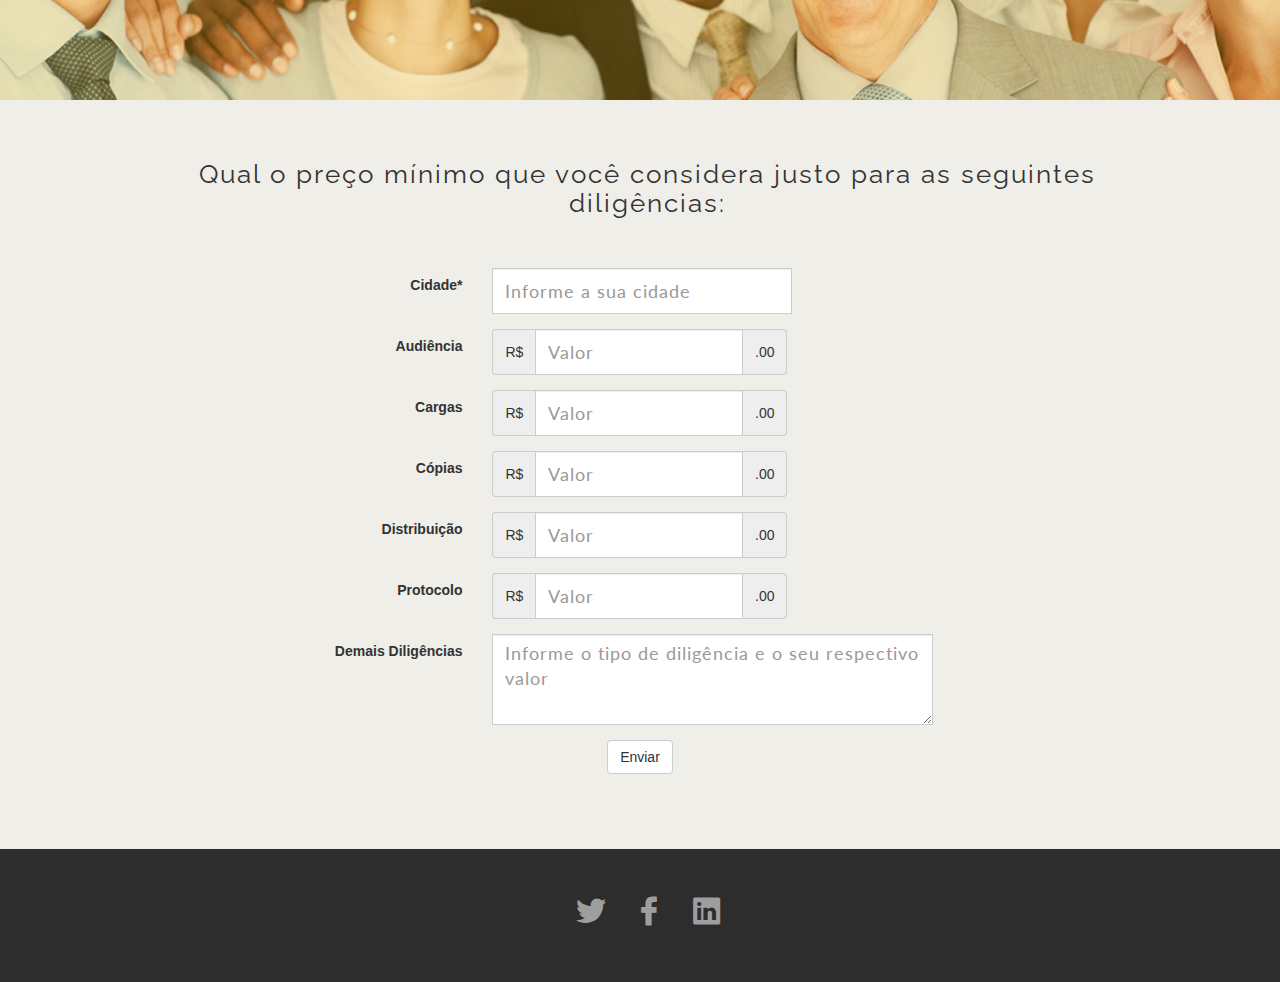
==== commit a0e13c31: "Ajustes formularios" ====
--- a/index.html
+++ b/index.html
@@ -47,7 +47,7 @@
             <li><a href="#oquee" class="smoothScroll">O que é</a></li>
             <li><a href="#comofunciona" class="smoothScroll">Como funciona</a></li>
             <li><a href="#vantagens" class="smoothScroll">Conheça as vantagens</a></li>
-            <li><a href="#cadastre" class="smoothScroll">Cadastre</a></li>
+            <li><a href="#cadastre" class="smoothScroll">Cadastre-se</a></li>
           </ul>
         </div><!--/.nav-collapse -->
       </div>
@@ -61,7 +61,7 @@
 		<div class="container">
 			<div class="col-lg-9">
 				<h1>SOLICITE E RECEBA DILIGÊNCIAS GRATUITAMENTE EM QUALQUER LUGAR DO PAÍS!</h1>
-				<p class="hidden-xs">O Diligências já otimiza o tempo do advogado, permitindo que ele busque, contrate e pague serviços de qualidade em apenas poucos cliques.</p>
+				<p class="hidden-xs" style="text-shadow: 3px 3px 7px #000">O Diligências já otimiza o tempo do advogado, permitindo que ele busque, contrate e pague serviços de qualidade em apenas poucos cliques.</p>
 			</div><!-- col-lg-4 -->
 			<div class="col-lg-3">
 				<div class="phonefront" style="text-align: center">			
@@ -289,13 +289,13 @@
 					    <div class="col-lg-8">
 					    	<form class="form-horizontal ss-form2" target="output_frame" action="https://docs.google.com/a/diligenciasja.com.br/forms/d/1Cwp09D6qwCKZ0KrdtPY8mETeDP5lVp31hDT5p9-Pvz4/formResponse?embedded=true" id="ss-form" onsubmit method="POST">
 							  <div class="form-group">
-							    <label for="entry_668134968" class="col-sm-2 control-label">Nome</label>
+							    <label for="entry_668134968" class="col-sm-2 control-label">Nome*</label>
 							    <div class="col-sm-10">
 							      <input type="text" required class="form-control" id="entry_668134968" name="entry.668134968" placeholder="informe seu nome">
 							    </div>
 							  </div>
 							  <div class="form-group">
-							    <label for="entry_2113568947" class="col-sm-2 control-label">E-mail</label>
+							    <label for="entry_2113568947" class="col-sm-2 control-label">E-mail*</label>
 							    <div class="col-sm-10">
 							      <input type="email" required class="form-control" id="entry_2113568947" name="entry.2113568947" placeholder="seu@email.com">
 							    </div>
@@ -338,7 +338,7 @@
 				</div>
 			</div>
 			
-			<div id="form_enquete" class="col-lg-8 col-lg-offset-2">
+			<div id="form_enquete" class="col-lg-10 col-lg-offset-1">
 				
 				<h2 class="centered">Qual o preço mínimo que você considera justo para as seguintes diligências:</h2>
 				<br>
@@ -346,6 +346,14 @@
 				<iframe name="output_frame" style="display: none" src="" id="output_frame" width="100px" height="100px"></iframe>								
 
 				<form class="form-horizontal ss-form1" target="output_frame" action="https://docs.google.com/forms/d/1mhDAYdODihp8dzpdvQrRegUhcMDoymq9vfTq-IVbXcs/formResponse?embedded=true" id="ss-form" onsubmit method="POST">
+				  <div class="form-group">
+				    <label for="entry_492650300" class="col-sm-4 control-label">Cidade*</label>
+				    <div class="col-sm-6">
+				    	<div class="input-group">
+					      <input type="text" required class="form-control" style="width: 300px" id="entry_2144520143"  name="entry.2144520143" placeholder="Informe a sua cidade" maxlength="100">					      
+				    	</div>
+				    </div>
+				  </div>
 				  <div class="form-group">
 				    <label for="entry_492650300" class="col-sm-4 control-label">Audiência</label>
 				    <div class="col-sm-4">
